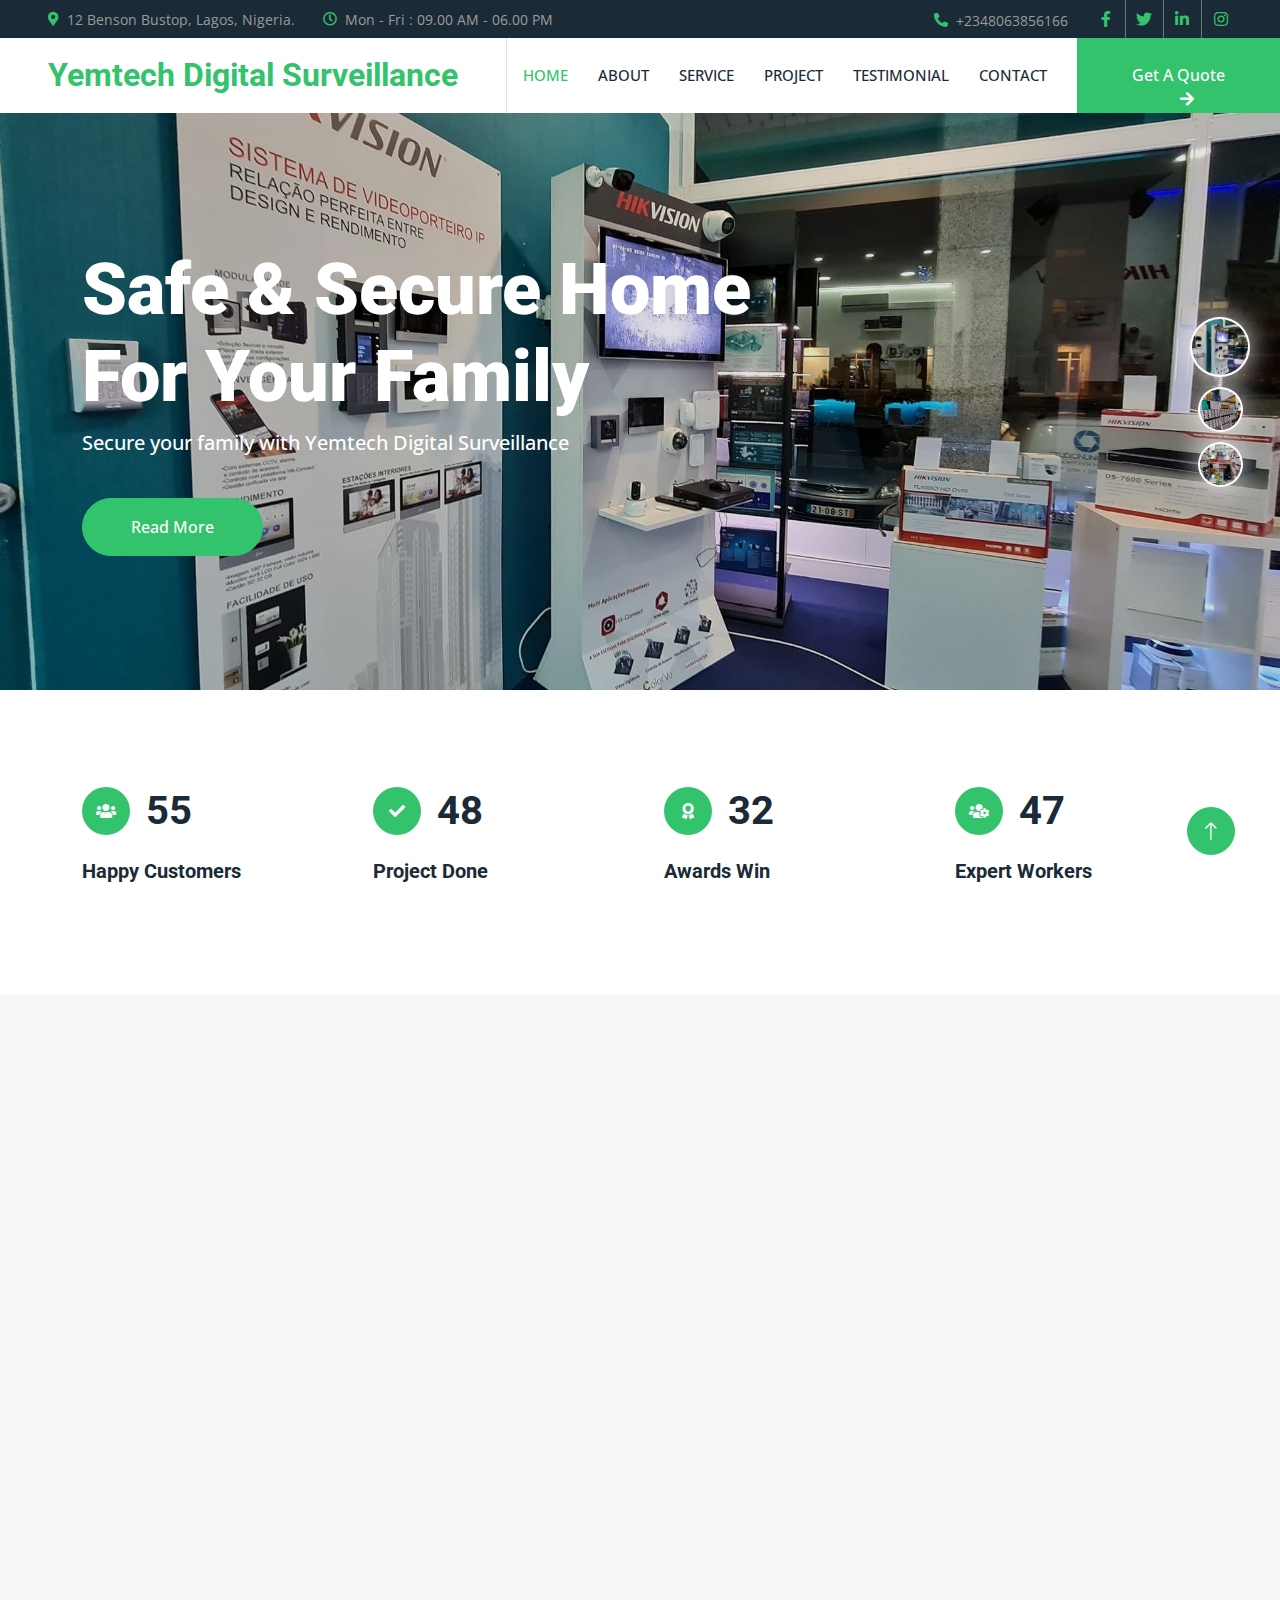
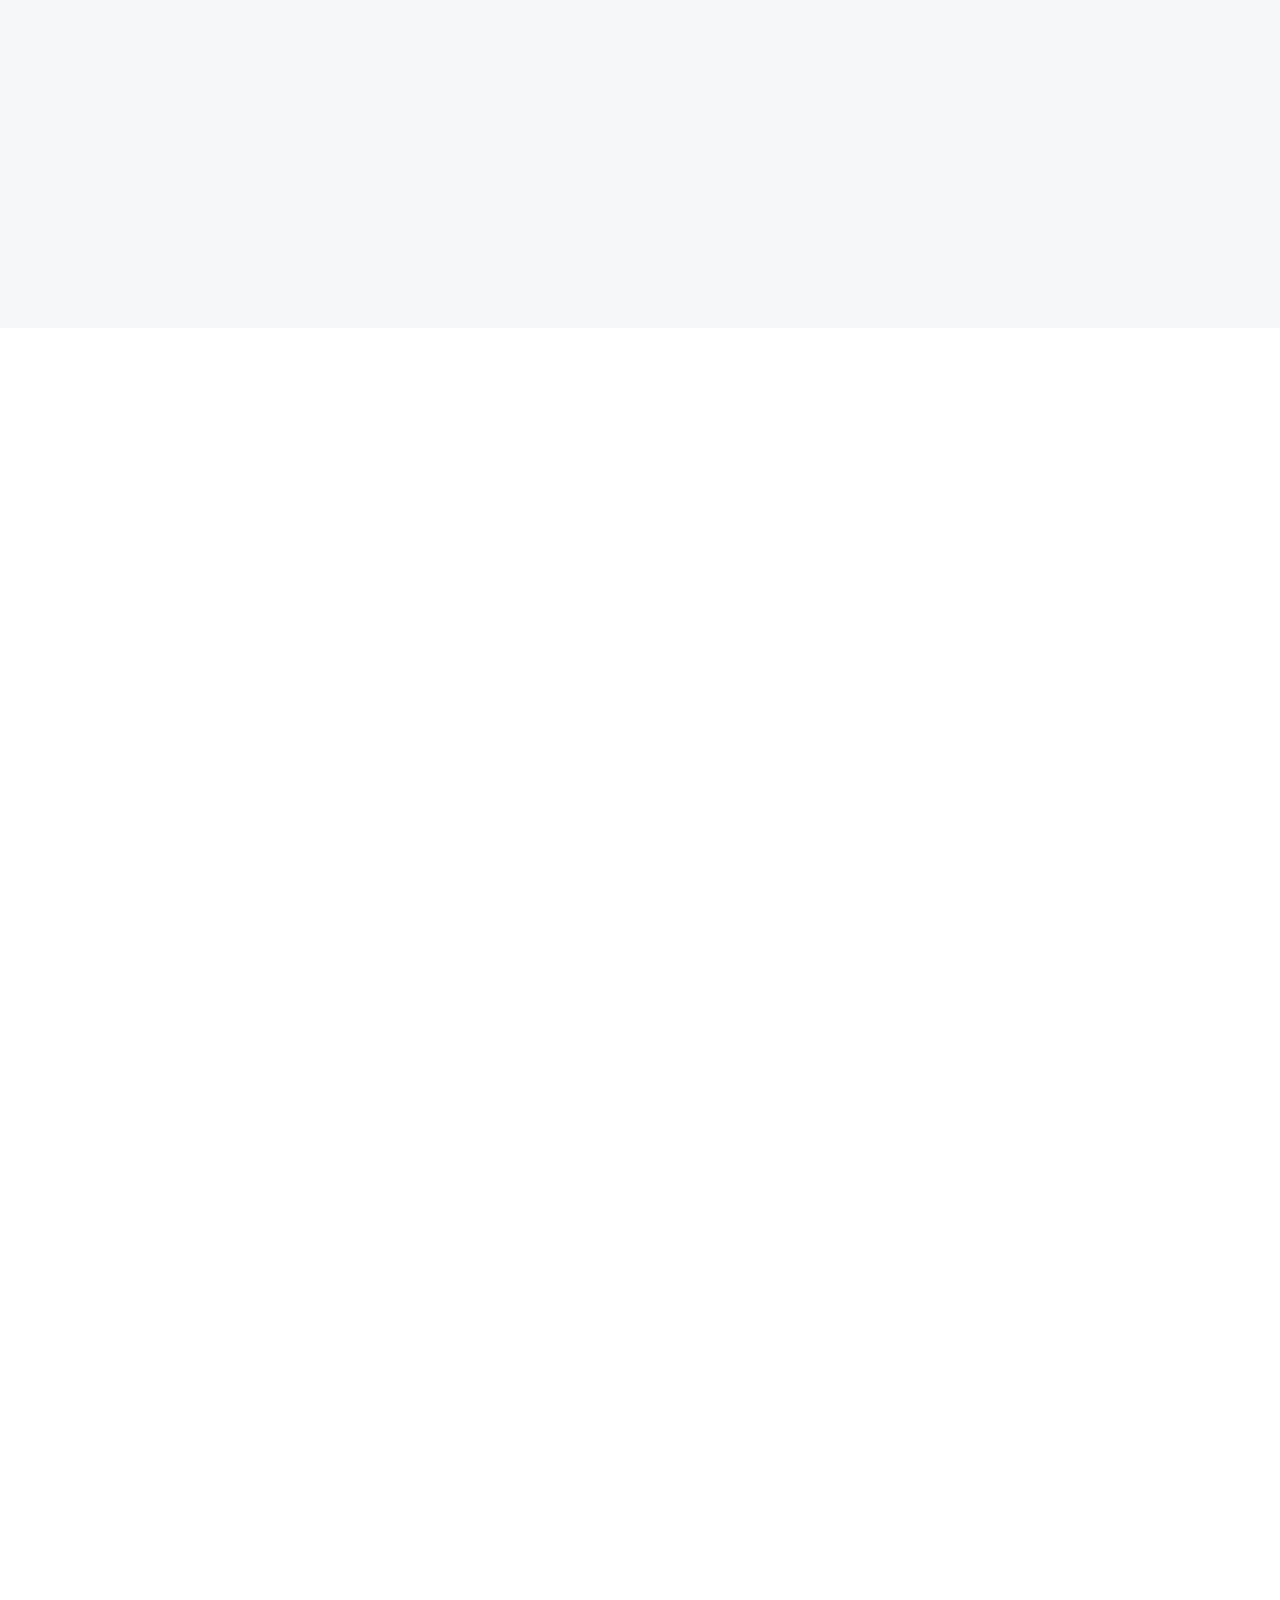
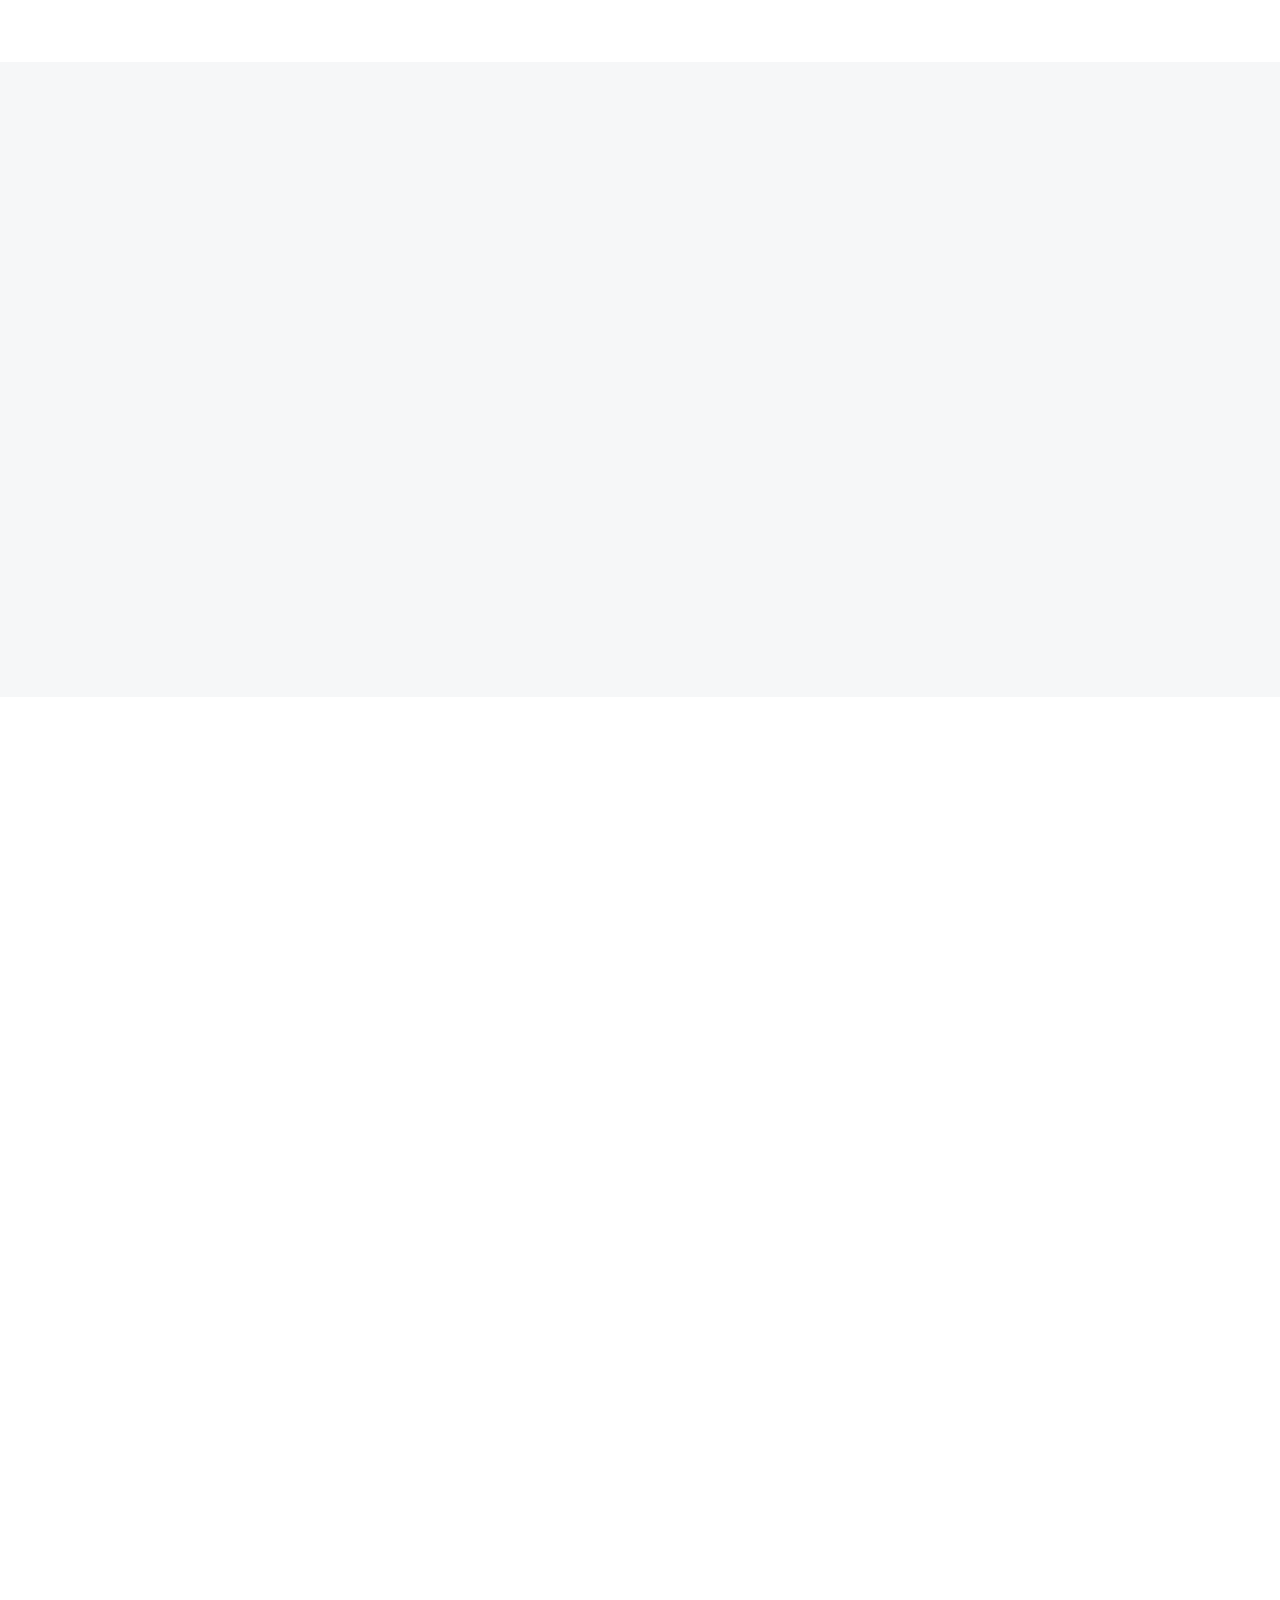
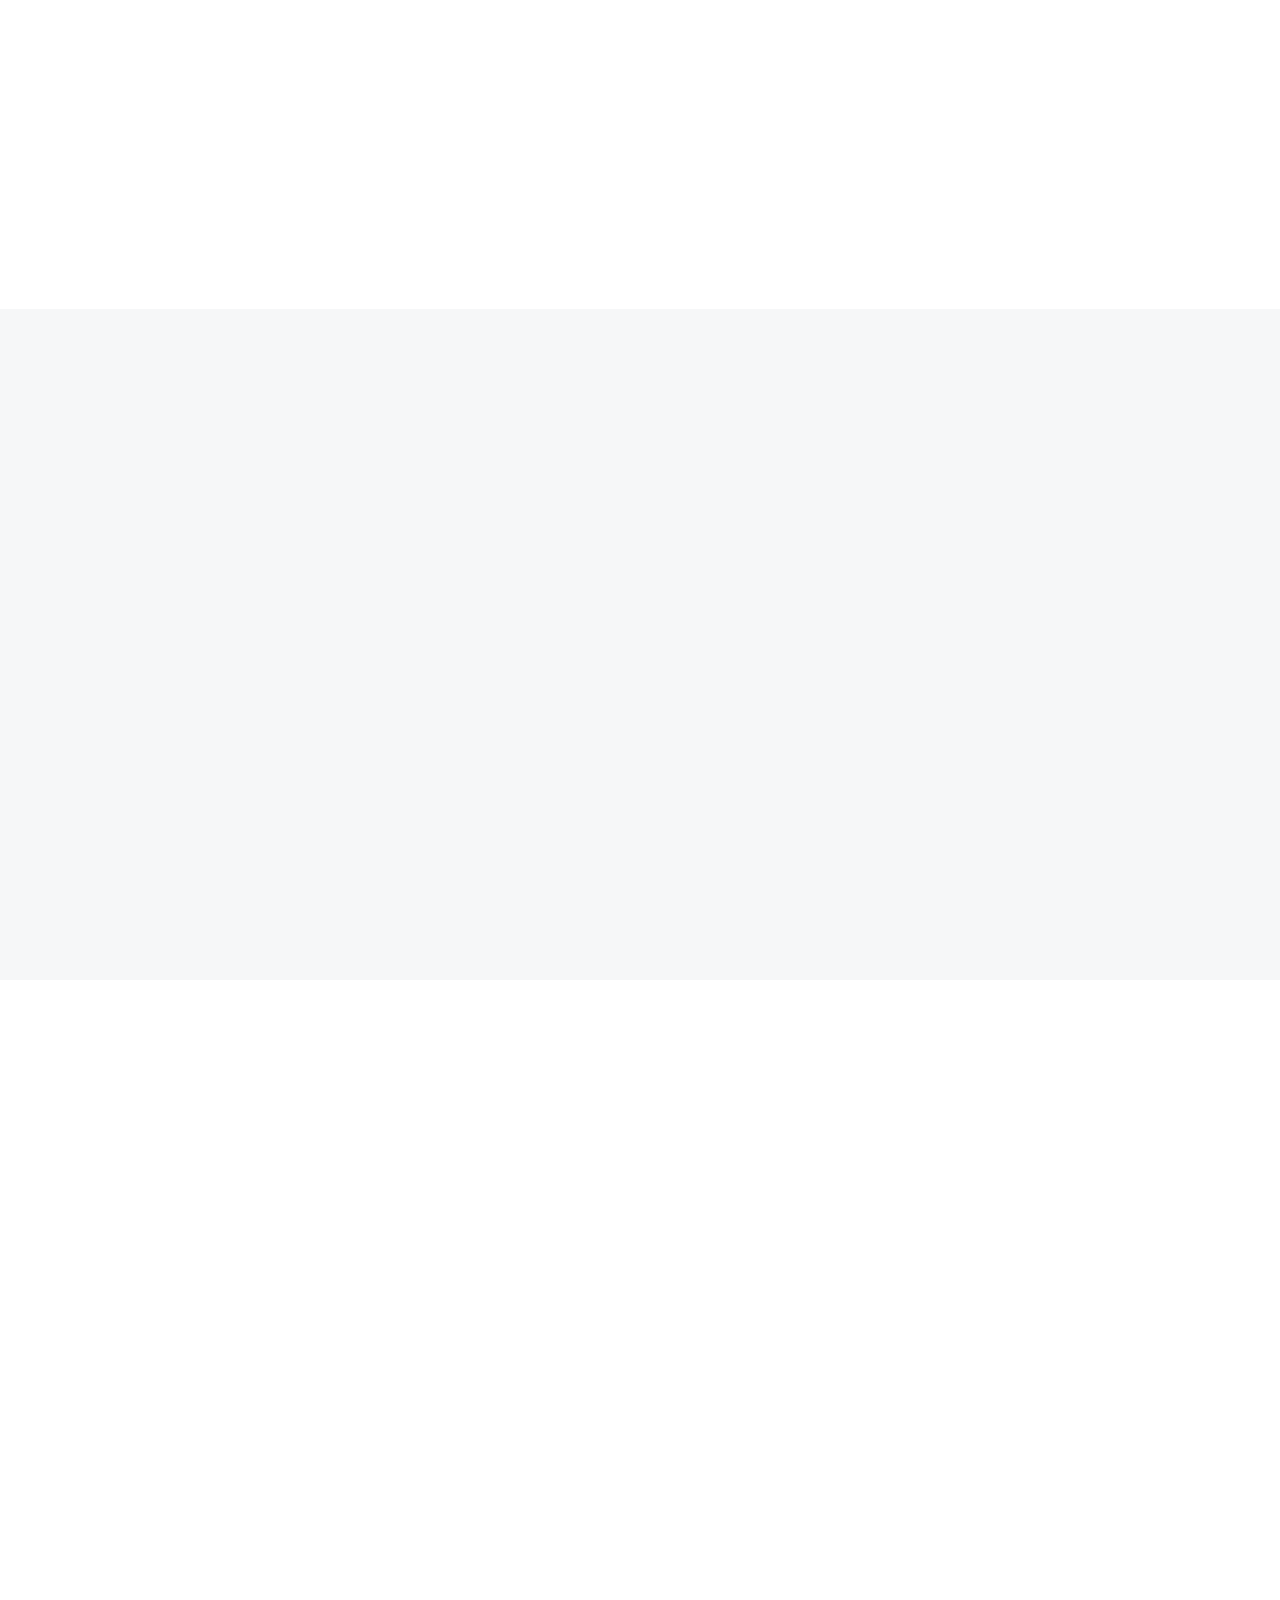
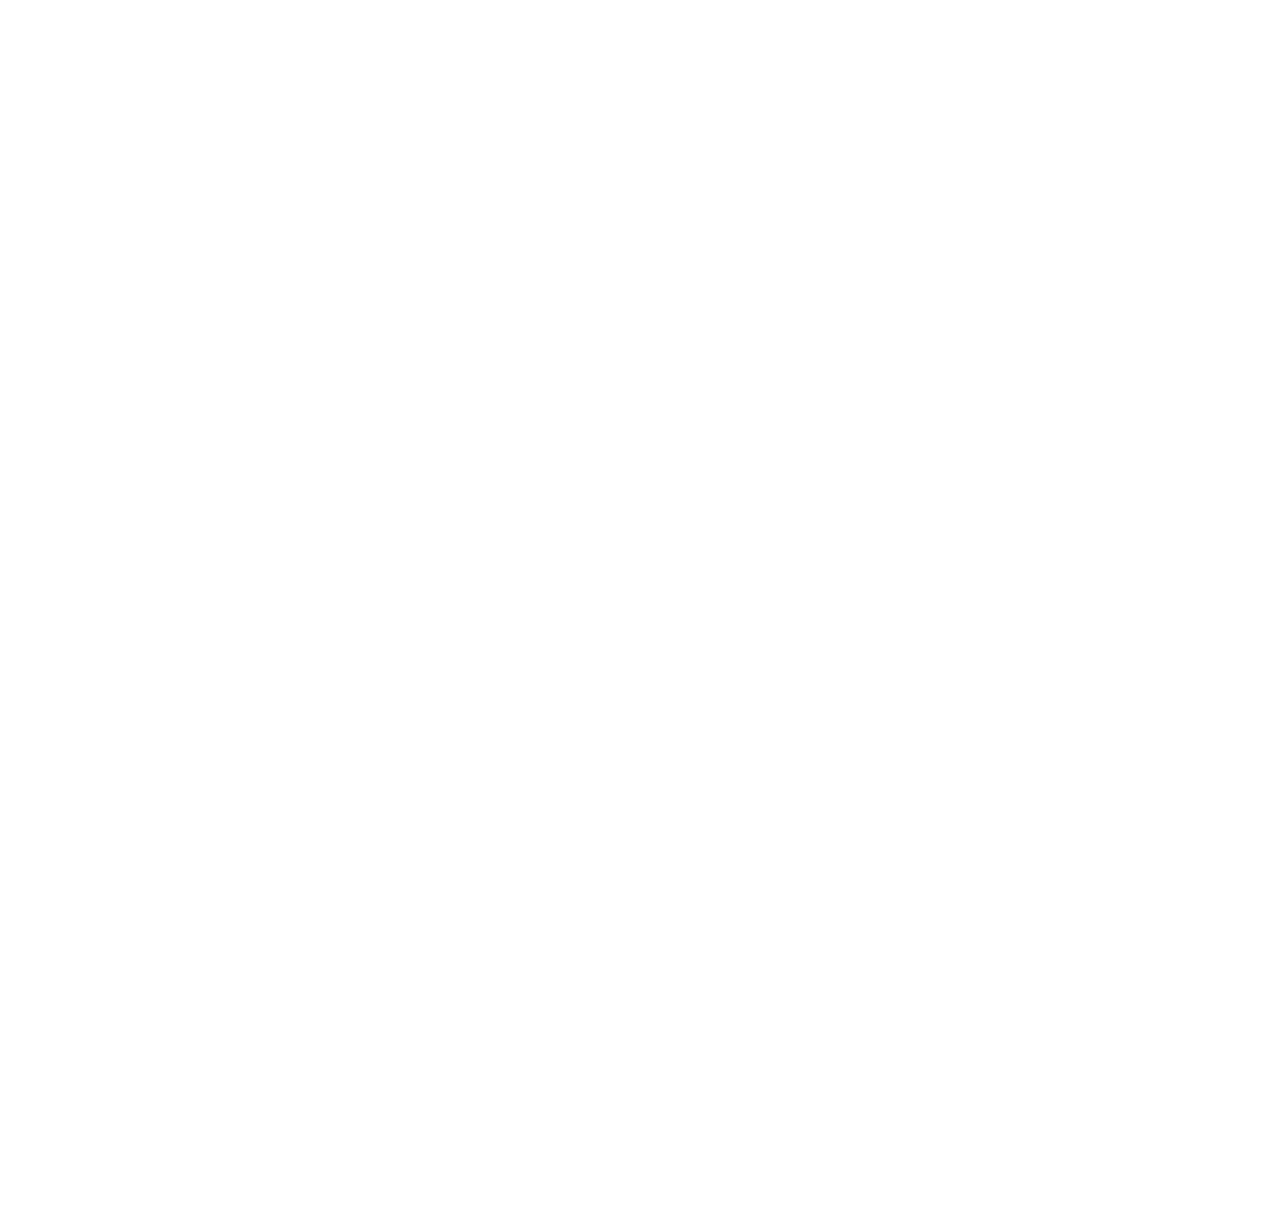
==== index.html @ 4490fce5 "Update index.html" ====
<!DOCTYPE html>
<html lang="en">

<head>
    <meta charset="utf-8">
    <title>Yemtech Digital Surveillance</title>
    <meta content="width=device-width, initial-scale=1.0" name="viewport">
    <meta content="" name="keywords">
    <meta content="" name="description">

    <!-- Favicon -->
    <link href="img/favicon.ico" rel="icon">

    <!-- Google Web Fonts -->
    <link rel="preconnect" href="https://fonts.googleapis.com">
    <link rel="preconnect" href="https://fonts.gstatic.com" crossorigin>
    <link
        href="https://fonts.googleapis.com/css2?family=Open+Sans:wght@400;500&family=Roboto:wght@500;700;900&display=swap"
        rel="stylesheet">

    <!-- Icon Font Stylesheet -->
    <link href="https://cdnjs.cloudflare.com/ajax/libs/font-awesome/5.10.0/css/all.min.css" rel="stylesheet">
    <link href="https://cdn.jsdelivr.net/npm/bootstrap-icons@1.4.1/font/bootstrap-icons.css" rel="stylesheet">

    <!-- Libraries Stylesheet -->
    <link href="lib/animate/animate.min.css" rel="stylesheet">
    <link href="lib/owlcarousel/assets/owl.carousel.min.css" rel="stylesheet">
    <link href="lib/lightbox/css/lightbox.min.css" rel="stylesheet">

    <!-- Customized Bootstrap Stylesheet -->
    <link href="css/bootstrap.min.css" rel="stylesheet">

    <!-- Template Stylesheet -->
    <link href="css/style.css" rel="stylesheet">
    <script async src="https://pagead2.googlesyndication.com/pagead/js/adsbygoogle.js?client=ca-pub-5685531482031921"
     crossorigin="anonymous"></script>
</head>

<body>
    <amp-auto-ads type="adsense"
        data-ad-client="ca-pub-5685531482031921">
</amp-auto-ads>
    <!-- Spinner Start -->
    <div id="spinner"
        class="show bg-white position-fixed translate-middle w-100 vh-100 top-50 start-50 d-flex align-items-center justify-content-center">
        <div class="spinner-border text-primary" style="width: 3rem; height: 3rem;" role="status">
            <span class="sr-only">Loading...</span>
        </div>
    </div>
    <!-- Spinner End -->


    <!-- Topbar Start -->
    <div class="container-fluid bg-dark p-0">
        <div class="row gx-0 d-none d-lg-flex">
            <div class="col-lg-7 px-5 text-start">
                <div class="h-100 d-inline-flex align-items-center me-4">
                    <small class="fa fa-map-marker-alt text-primary me-2"></small>
                    <small>12 Benson Bustop, Lagos, Nigeria.</small>
                </div>
                <div class="h-100 d-inline-flex align-items-center">
                    <small class="far fa-clock text-primary me-2"></small>
                    <small>Mon - Fri : 09.00 AM - 06.00 PM</small>
                </div>
            </div>
            <div class="col-lg-5 px-5 text-end">
                <div class="h-100 d-inline-flex align-items-center me-4">
                    <small class="fa fa-phone-alt text-primary me-2"></small>
                    <small>+2348063856166</small>
                </div>
                <div class="h-100 d-inline-flex align-items-center mx-n2">
                    <a class="btn btn-square btn-link rounded-0 border-0 border-end border-secondary"
                        href="https://web.facebook.com/profile.php?id=100064817838968"><i
                            class="fab fa-facebook-f"></i></a>
                    <a class="btn btn-square btn-link rounded-0 border-0 border-end border-secondary" href=""><i
                            class="fab fa-twitter"></i></a>
                    <a class="btn btn-square btn-link rounded-0 border-0 border-end border-secondary"
                        href="https://www.linkedin.com/in/johnson-olayemi-843b23244"><i
                            class="fab fa-linkedin-in"></i></a>
                    <a class="btn btn-square btn-link rounded-0" href=""><i class="fab fa-instagram"></i></a>
                </div>
            </div>
        </div>
    </div>
    <!-- Topbar End -->


    <!-- Navbar Start -->
    <nav class="navbar navbar-expand-lg bg-white navbar-light sticky-top p-0">
        <a href="index.html" class="navbar-brand d-flex align-items-center border-end px-4 px-lg-5">
            <h2 class="m-0 text-primary">Yemtech Digital Surveillance</h2>
        </a>
        <button type="button" class="navbar-toggler me-4" data-bs-toggle="collapse" data-bs-target="#navbarCollapse">
            <span class="navbar-toggler-icon"></span>
        </button>
        <div class="collapse navbar-collapse" id="navbarCollapse">
            <div class="navbar-nav ms-auto p-4 p-lg-0">
                <a href="index.html" class="nav-item nav-link active">Home</a>
                <a href="#about" class="nav-item nav-link">About</a>
                <a href="#service" class="nav-item nav-link">Service</a>
                <a href="#project" class="nav-item nav-link">Project</a>
                <a href="#testimonial" class="nav-item nav-link">Testimonial</a>

                <a href="contact.html" class="nav-item nav-link">Contact</a>
            </div>
            <a href="#quote" class="btn btn-primary rounded-0 py-4 px-lg-5 d-none d-lg-block">Get A Quote<i
                    class="fa fa-arrow-right ms-3"></i></a>
        </div>
    </nav>
    <!-- Navbar End -->


    <!-- Carousel Start -->
    <div class="container-fluid p-0 pb-5 wow fadeIn" data-wow-delay="0.1s">
        <div class="owl-carousel header-carousel position-relative">
            <div class="owl-carousel-item position-relative" data-dot="<img src='img/carousel C.JPG'>">
                <img class="img-fluid" src="img/carousel C.JPG" alt="">
                <div class="owl-carousel-inner">
                    <div class="container">
                        <div class="row justify-content-start">
                            <div class="col-10 col-lg-8">
                                <h1 class="display-2 text-white animated slideInDown">Safe & Secure Home For Your Family
                                </h1>
                                <p class="fs-5 fw-medium text-white mb-4 pb-3"> Secure your family with Yemtech Digital
                                    Surveillance</p>
                                <a href="" class="btn btn-primary rounded-pill py-3 px-5 animated slideInLeft">Read
                                    More</a>
                            </div>
                        </div>
                    </div>
                </div>
            </div>
            <div class="owl-carousel-item position-relative" data-dot="<img src='img/carousel-B.JPG'>">
                <img class="img-fluid" src="img/carousel-B.JPG" alt="">
                <div class="owl-carousel-inner">
                    <div class="container">
                        <div class="row justify-content-start">
                            <div class="col-10 col-lg-8">
                                <h1 class="display-2 text-white animated slideInDown">Your Security Is Our Identity</h1>
                                <p class="fs-5 fw-medium text-white mb-4 pb-3">We monitor 24/7 and keep a watch when
                                    nobody is looking</p>
                                <a href="" class="btn btn-primary rounded-pill py-3 px-5 animated slideInLeft">Read
                                    More</a>
                            </div>
                        </div>
                    </div>
                </div>
            </div>
            <div class="owl-carousel-item position-relative" data-dot="<img src='img/carousel-A.JPG'>">
                <img class="img-fluid" src="img/carousel-A.JPG" alt="">
                <div class="owl-carousel-inner">
                    <div class="container">
                        <div class="row justify-content-start">
                            <div class="col-10 col-lg-8">
                                <h1 class="display-2 text-white animated slideInDown">Get Your Business Secured 24/7
                                    Monitoring</h1>
                                <p class="fs-5 fw-medium text-white mb-4 pb-3">Watch your business anywhere you are in
                                    the world</p>
                                <a href="" class="btn btn-primary rounded-pill py-3 px-5 animated slideInLeft">Read
                                    More</a>
                            </div>
                        </div>
                    </div>
                </div>
            </div>
        </div>
    </div>
    <!-- Carousel End -->


    <!-- Feature Start -->
    <div class="container-xxl py-5">
        <div class="container">
            <div class="row g-5">
                <div class="col-md-6 col-lg-3 wow fadeIn" data-wow-delay="0.1s">
                    <div class="d-flex align-items-center mb-4">
                        <div class="btn-lg-square bg-primary rounded-circle me-3">
                            <i class="fa fa-users text-white"></i>
                        </div>
                        <h1 class="mb-0" data-toggle="counter-up">153</h1>
                    </div>
                    <h5 class="mb-3">Happy Customers</h5>
                    <span></span>
                </div>
                <div class="col-md-6 col-lg-3 wow fadeIn" data-wow-delay="0.3s">
                    <div class="d-flex align-items-center mb-4">
                        <div class="btn-lg-square bg-primary rounded-circle me-3">
                            <i class="fa fa-check text-white"></i>
                        </div>
                        <h1 class="mb-0" data-toggle="counter-up">134</h1>
                    </div>
                    <h5 class="mb-3">Project Done</h5>
                    <span></span>
                </div>
                <div class="col-md-6 col-lg-3 wow fadeIn" data-wow-delay="0.5s">
                    <div class="d-flex align-items-center mb-4">
                        <div class="btn-lg-square bg-primary rounded-circle me-3">
                            <i class="fa fa-award text-white"></i>
                        </div>
                        <h1 class="mb-0" data-toggle="counter-up">89</h1>
                    </div>
                    <h5 class="mb-3">Awards Win</h5>
                    <span></span>
                </div>
                <div class="col-md-6 col-lg-3 wow fadeIn" data-wow-delay="0.7s">
                    <div class="d-flex align-items-center mb-4">
                        <div class="btn-lg-square bg-primary rounded-circle me-3">
                            <i class="fa fa-users-cog text-white"></i>
                        </div>
                        <h1 class="mb-0" data-toggle="counter-up">131</h1>
                    </div>
                    <h5 class="mb-3">Expert Workers</h5>
                    <span></span>
                </div>
            </div>
        </div>
    </div>
    <!-- Feature Start -->


    <!-- About Start -->
    <div class="container-fluid bg-light overflow-hidden my-5 px-lg-0" id="about">
        <div class="container about px-lg-0">
            <div class="row g-0 mx-lg-0">
                <div class="col-lg-6 ps-lg-0 wow fadeIn" data-wow-delay="0.1s" style="min-height: 400px;">
                    <div class="position-relative h-100">
                        <img class="position-absolute img-fluid w-100 h-90" src="img/about us 1.JPG"
                            style="object-fit: cover;" alt="">
                    </div>
                </div>
                <div class="col-lg-6 about-text py-5 wow fadeIn" data-wow-delay="0.5s">
                    <div class="p-lg-5 pe-lg-0">
                        <h6 class="text-primary" id="about">About Us</h6>
                        <h1 class="mb-4">8+ Years Experience In Security System</h1>
                        <p>Yemtech Digital Surveillance is a Lagos based tech firm, we offer CCTV installation, repairs
                            and sales services to clients within and outside Lagos State, Nigeria. We handle CCTV
                            installation services for homes, businesses, churches, warehouses, offshore facilities,
                            support vessels and any other location that requires surveillance. Yemtech Digital
                            Surveillance is one of the leading Lagos City security companies when it comes to custom
                            design and installation of state-of-the-art Closed Circuit Television systems (CCTV
                            systems). Whether you are looking for an analog or IP surveillance system for your building,
                            schools, shops, factories, homes, our experienced team can provide expert design and
                            installation of CCTV systems in Lagos State, Nigeria. Yemtech Digital Surveillance offers a
                            wide variety of security camera systems and digital recorders to the greater Lagos City
                            area. We only use reputable, reliable security company brands such as Dahua, Hikvision,
                            Hilook and more.</p>
                        <p><i class="fa fa-check-circle text-primary me-3"></i>Security Device Installation</p>
                        <p><i class="fa fa-check-circle text-primary me-3"></i>Solar System Installation</p>
                        <p><i class="fa fa-check-circle text-primary me-3"></i>Network Installation </p>
                        <a href="" class="btn btn-primary rounded-pill py-3 px-5 mt-3">Explore More</a>
                    </div>
                </div>
            </div>
        </div>
    </div>
    <!-- About End -->


    <!-- Service Start -->
    <div class="container-xxl py-5" id="service">
        <div class="container">
            <div class="text-center mx-auto mb-5 wow fadeInUp" data-wow-delay="0.1s" style="max-width: 600px;">
                <h6 class="text-primary" id="service">Our Services</h6>
                <h1 class="mb-4">We Are Surveiller In The World Of Security</h1>
            </div>
            <div class="row g-4">
                <div class="col-md-6 col-lg-4 wow fadeInUp" data-wow-delay="0.1s">
                    <div class="service-item rounded overflow-hidden">
                        <img class="img-fluid" src="img/Gallery A.JPG" alt="">
                        <div class="position-relative p-4 pt-0">
                            <div class="service-icon">
                                <i class="fa fa-solar-panel fa-3x"></i>
                            </div>
                            <h4 class="mb-3">CCTV Camera</h4>
                            <p>Troubleshooting and installation of 7 new cctv camera @Mega Chicken Ajah</p>
                            <a class="small fw-medium" href="">Read More<i class="fa fa-arrow-right ms-2"></i></a>
                        </div>
                    </div>
                </div>
                <div class="col-md-6 col-lg-4 wow fadeInUp" data-wow-delay="0.3s">
                    <div class="service-item rounded overflow-hidden">
                        <img class="img-fluid" src="img/Gallery B - Copy.JPG" alt="">
                        <div class="position-relative p-4 pt-0">
                            <div class="service-icon">
                                <i class="fa fa-wind fa-3x"></i>
                            </div>
                            <h4 class="mb-3">Power Supply</h4>
                            <p>Installing new power supply at Ikoyi Lagos</p>
                            <a class="small fw-medium" href="">Read More<i class="fa fa-arrow-right ms-2"></i></a>
                        </div>
                    </div>
                </div>
                <div class="col-md-6 col-lg-4 wow fadeInUp" data-wow-delay="0.5s">
                    <div class="service-item rounded overflow-hidden">
                        <img class="img-fluid" src="img/Gallery C.JPG" alt="">
                        <div class="position-relative p-4 pt-0">
                            <div class="service-icon">
                                <i class="fa fa-lightbulb fa-3x"></i>
                            </div>
                            <h4 class="mb-3">Electric Fense</h4>
                            <p>Installation of electric fence near Oja Oba at Akure Ondo State.</p>
                            <a class="small fw-medium" href="">Read More<i class="fa fa-arrow-right ms-2"></i></a>
                        </div>
                    </div>
                </div>
                <div class="col-md-6 col-lg-4 wow fadeInUp" data-wow-delay="0.1s">
                    <div class="service-item rounded overflow-hidden">
                        <img class="img-fluid" src="img/gell 1.JPG" alt="">
                        <div class="position-relative p-4 pt-0">
                            <div class="service-icon">
                                <i class="fa fa-solar-panel fa-3x"></i>
                            </div>
                            <h4 class="mb-3">Fire Alerm</h4>
                            <p>Runnig condict for fire alerm installation at Foodie company in Benin City </p>
                            <a class="small fw-medium" href="">Read More<i class="fa fa-arrow-right ms-2"></i></a>
                        </div>
                    </div>
                </div>
                <div class="col-md-6 col-lg-4 wow fadeInUp" data-wow-delay="0.3s">
                    <div class="service-item rounded overflow-hidden">
                        <img class="img-fluid" src="img/gell 2.JPG" alt="">
                        <div class="position-relative p-4 pt-0">
                            <div class="service-icon">
                                <i class="fa fa-wind fa-3x"></i>
                            </div>
                            <h4 class="mb-3">CCTV Camera</h4>
                            <p>Durring installation of 16 cctv cameras @Oju Ore Ota, Ogun State. </p>
                            <a class="small fw-medium" href="">Read More<i class="fa fa-arrow-right ms-2"></i></a>
                        </div>
                    </div>
                </div>
                <div class="col-md-6 col-lg-4 wow fadeInUp" data-wow-delay="0.5s">
                    <div class="service-item rounded overflow-hidden">
                        <img class="img-fluid" src="img/gall.JPG" alt="">
                        <div class="position-relative p-4 pt-0">
                            <div class="service-icon">
                                <i class="fa fa-lightbulb fa-3x"></i>
                            </div>
                            <h4 class="mb-3">Access Control</h4>
                            <p>Installation of access control @Obalende Ikoyi Lagos</p>
                            <a class="small fw-medium" href="">Read More<i class="fa fa-arrow-right ms-2"></i></a>
                        </div>
                    </div>
                </div>
            </div>
        </div>
    </div>
    <!-- Service End -->


    <!-- Feature Start -->
    <div class="container-fluid bg-light overflow-hidden my-5 px-lg-0" id="feature">
        <div class="container feature px-lg-0">
            <div class="row g-0 mx-lg-0">
                <div class="col-lg-6 feature-text py-5 wow fadeIn" data-wow-delay="0.1s">
                    <div class="p-lg-5 ps-lg-0">
                        <h6 class="text-primary">Why Choose Us!</h6>
                        <h1 class="mb-4">Complete Commercial & Residential Solar Systems</h1>
                        <p class="mb-4 pb-2">The perfect solution for homes, small businesses and commercial usage. Our
                            technology guarantees top level performance for various types of application. <br>
                            Intelligent design with lots of cool feactures that give you full control. Yemtech product
                            are reliable, cost-effective and suitable for Residential and Industrial PV systems </p>
                        <div class="row g-4">
                            <div class="col-6">
                                <div class="d-flex align-items-center">
                                    <div class="btn-lg-square bg-primary rounded-circle">
                                        <i class="fa fa-check text-white"></i>
                                    </div>
                                    <div class="ms-4">
                                        <p class="mb-0">Quality</p>
                                        <h5 class="mb-0">Services</h5>
                                    </div>
                                </div>
                            </div>
                            <div class="col-6">
                                <div class="d-flex align-items-center">
                                    <div class="btn-lg-square bg-primary rounded-circle">
                                        <i class="fa fa-user-check text-white"></i>
                                    </div>
                                    <div class="ms-4">
                                        <p class="mb-0">Expert</p>
                                        <h5 class="mb-0">Workers</h5>
                                    </div>
                                </div>
                            </div>
                            <div class="col-6">
                                <div class="d-flex align-items-center">
                                    <div class="btn-lg-square bg-primary rounded-circle">
                                        <i class="fa fa-drafting-compass text-white"></i>
                                    </div>
                                    <div class="ms-4">
                                        <p class="mb-0">Free</p>
                                        <h5 class="mb-0">Consultation</h5>
                                    </div>
                                </div>
                            </div>
                            <div class="col-6">
                                <div class="d-flex align-items-center">
                                    <div class="btn-lg-square bg-primary rounded-circle">
                                        <i class="fa fa-headphones text-white"></i>
                                    </div>
                                    <div class="ms-4">
                                        <p class="mb-0">Customer</p>
                                        <h5 class="mb-0">Support</h5>
                                    </div>
                                </div>
                            </div>
                        </div>
                    </div>
                </div>
                <div class="col-lg-6 pe-lg-0 wow fadeIn" data-wow-delay="0.5s" style="min-height: 400px;">
                    <div class="position-relative h-100">
                        <img class="position-absolute img-fluid w-100 h-100" src="img/Gallery D.JPG"
                            style="object-fit: cover;" alt="">
                    </div>
                </div>
            </div>
        </div>
    </div>
    <!-- Feature End -->


    <!-- Projects Start -->
    <div class="container-xxl py-5" id="project">
        <div class="container">
            <div class="text-center mx-auto mb-5 wow fadeInUp" data-wow-delay="0.1s" style="max-width: 600px;">
                <h6 class="text-primary" id="project">Our Projects</h6>
                <h1 class="mb-4">Visit Our Latest Solar And Security System Projects</h1>
            </div>
            <div class="row mt-n2 wow fadeInUp" data-wow-delay="0.3s">
                <div class="col-12 text-center">
                    <ul class="list-inline mb-5" id="portfolio-flters">
                        <li class="mx-2 active" data-filter="*">All</li>
                        <li class="mx-2" data-filter=".first">Access Control</li>
                        <li class="mx-2" data-filter=".second">CCTV Camera</li>
                        <li class="mx-2" data-filter=".third">Electric Fense</li>
                    </ul>
                </div>
            </div>
            <div class="row g-4 portfolio-container wow fadeInUp" data-wow-delay="0.5s">
                <div class="col-lg-4 col-md-6 portfolio-item first">
                    <div class="portfolio-img rounded overflow-hidden">
                        <img class="img-fluid" src="img/gall.JPG" alt="">
                        <div class="portfolio-btn">
                            <a class="btn btn-lg-square btn-outline-light rounded-circle mx-1" href="img/gall.JPG"
                                data-lightbox="portfolio"><i class="fa fa-eye"></i></a>
                            <a class="btn btn-lg-square btn-outline-light rounded-circle mx-1" href=""><i
                                    class="fa fa-link"></i></a>
                        </div>
                    </div>
                    <div class="pt-3">
                        <p class="text-primary mb-0">Access Control</p>
                        <hr class="text-primary w-25 my-2">
                        <h5 class="lh-base">Installation of access control @Obalende Ikoyi Lagos</h5>
                    </div>
                </div>
                <div class="col-lg-4 col-md-6 portfolio-item second">
                    <div class="portfolio-img rounded overflow-hidden">
                        <img class="img-fluid" src="img/gell 2.JPG" alt="">
                        <div class="portfolio-btn">
                            <a class="btn btn-lg-square btn-outline-light rounded-circle mx-1" href="img/gell 2.JPG"
                                data-lightbox="portfolio"><i class="fa fa-eye"></i></a>
                            <a class="btn btn-lg-square btn-outline-light rounded-circle mx-1" href=""><i
                                    class="fa fa-link"></i></a>
                        </div>
                    </div>
                    <div class="pt-3">
                        <p class="text-primary mb-0">CCTV Camera</p>
                        <hr class="text-primary w-25 my-2">
                        <h5 class="lh-base">Durring installation of 16 cctv cameras @Oju Ore Ota, Ogun State.</h5>
                    </div>
                </div>
                <div class="col-lg-4 col-md-6 portfolio-item third">
                    <div class="portfolio-img rounded overflow-hidden">
                        <img class="img-fluid" src="img/Gallery C.JPG" alt="">
                        <div class="portfolio-btn">
                            <a class="btn btn-lg-square btn-outline-light rounded-circle mx-1" href="img/Gallery C.JPG"
                                data-lightbox="portfolio"><i class="fa fa-eye"></i></a>
                            <a class="btn btn-lg-square btn-outline-light rounded-circle mx-1" href=""><i
                                    class="fa fa-link"></i></a>
                        </div>
                    </div>
                    <div class="pt-3">
                        <p class="text-primary mb-0">Electric Fense</p>
                        <hr class="text-primary w-25 my-2">
                        <h5 class="lh-base">Installation of electric fence near Oja Oba at Akure Ondo State.</h5>
                    </div>
                </div>
                <div class="col-lg-4 col-md-6 portfolio-item first">
                    <div class="portfolio-img rounded overflow-hidden">
                        <img class="img-fluid" src="img/Gallery A.JPG" alt="">
                        <div class="portfolio-btn">
                            <a class="btn btn-lg-square btn-outline-light rounded-circle mx-1" href="img/Gallery A.JPG"
                                data-lightbox="portfolio"><i class="fa fa-eye"></i></a>
                            <a class="btn btn-lg-square btn-outline-light rounded-circle mx-1" href=""><i
                                    class="fa fa-link"></i></a>
                        </div>
                    </div>
                    <div class="pt-3">
                        <p class="text-primary mb-0">CCTV Camera </p>
                        <hr class="text-primary w-25 my-2">
                        <h5 class="lh-base">Troubleshooting and installation of 7 new cctv camera @Mega Chicken Ajah.
                        </h5>
                    </div>
                </div>
                <div class="col-lg-4 col-md-6 portfolio-item second">
                    <div class="portfolio-img rounded overflow-hidden">
                        <img class="img-fluid" src="img/Gallery B - Copy.JPG" alt="">
                        <div class="portfolio-btn">
                            <a class="btn btn-lg-square btn-outline-light rounded-circle mx-1"
                                href="img/Gallery B - Copy.JPG" data-lightbox="portfolio"><i class="fa fa-eye"></i></a>
                            <a class="btn btn-lg-square btn-outline-light rounded-circle mx-1" href=""><i
                                    class="fa fa-link"></i></a>
                        </div>
                    </div>
                    <div class="pt-3">
                        <p class="text-primary mb-0">Power Supply</p>
                        <hr class="text-primary w-25 my-2">
                        <h5 class="lh-base">Installing new power supply at Ikoyi Lagos</h5>
                    </div>
                </div>
                <div class="col-lg-4 col-md-6 portfolio-item third">
                    <div class="portfolio-img rounded overflow-hidden">
                        <img class="img-fluid" src="img/Gallery F.JPG" alt="">
                        <div class="portfolio-btn">
                            <a class="btn btn-lg-square btn-outline-light rounded-circle mx-1" href="img/Gallery F.JPG"
                                data-lightbox="portfolio"><i class="fa fa-eye"></i></a>
                            <a class="btn btn-lg-square btn-outline-light rounded-circle mx-1" href=""><i
                                    class="fa fa-link"></i></a>
                        </div>
                    </div>
                    <div class="pt-3">
                        <p class="text-primary mb-0">CCTV Camera</p>
                        <hr class="text-primary w-25 my-2">
                        <h5 class="lh-base">New installation of 16 cctv cameras @Cele mile 2 Lagos.</h5>
                    </div>
                </div>
            </div>
        </div>
    </div>
    <!-- Projects End -->


    <!-- Quote Start -->
    <div class="container-fluid bg-light overflow-hidden my-5 px-lg-0" id="quote">
        <div class="container quote px-lg-0">
            <div class="row g-0 mx-lg-0">
                <div class="col-lg-6 ps-lg-0 wow fadeIn" data-wow-delay="0.1s" style="min-height: 400px;">
                    <div class="position-relative h-100">
                        <img class="position-absolute img-fluid w-100 h-100" src="img/quote.jpg"
                            style="object-fit: cover;" alt="">
                    </div>
                </div>
                <div class="col-lg-6 quote-text py-5 wow fadeIn" data-wow-delay="0.5s">
                    <div class="p-lg-5 pe-lg-0">
                        <h6 class="text-primary">Free Quote</h6>
                        <h1 class="mb-4">Get A Free Quote</h1>
                        <p class="mb-4 pb-2">Illuminate Your Ideas and Questions! Yemtech Experts Are Eager to Connect
                            with You. Get in Touch Now and Let's Secure and Power Up Your Property Together</p>
                        <form>
                            <div class="row g-3">
                                <div class="col-12 col-sm-6">
                                    <input type="text" class="form-control border-0" placeholder="Your Name"
                                        style="height: 55px;">
                                </div>
                                <div class="col-12 col-sm-6">
                                    <input type="email" class="form-control border-0" placeholder="Your Email"
                                        style="height: 55px;">
                                </div>
                                <div class="col-12 col-sm-6">
                                    <input type="text" class="form-control border-0" placeholder="Your Mobile"
                                        style="height: 55px;">
                                </div>
                                <div class="col-12 col-sm-6">
                                    <select class="form-select border-0" style="height: 55px;">
                                        <option selected>Select A Service</option>
                                        <option value="1">CCTV Camera</option>
                                        <option value="2">Access Control</option>
                                        <option value="3">Fire Alarm</option>
                                        <option value="4">Solar System</option>
                                        <option value="5">Electric Fence</option>
                                    </select>
                                </div>
                                <div class="col-12">
                                    <textarea class="form-control border-0" placeholder="Special Note"></textarea>
                                </div>
                                <div class="col-12">
                                    <button class="btn btn-primary rounded-pill py-3 px-5" type="submit">Submit</button>
                                </div>
                            </div>
                        </form>
                    </div>
                </div>
            </div>
        </div>
    </div>
    <!-- Quote End -->


    <!-- Team Start -->
    <div class="container-xxl py-5" id="team">
        <div class="container">
            <div class="text-center mx-auto mb-5 wow fadeInUp" data-wow-delay="0.1s" style="max-width: 600px;">
                <h6 class="text-primary">Team Member</h6>
                <h1 class="mb-4">Experienced Team Members</h1>
            </div>
            <div class="row g-4">
                <div class="col-lg-4 col-md-6 wow fadeInUp" data-wow-delay="0.1s">
                    <div class="team-item rounded overflow-hidden">
                        <div class="d-flex">
                            <img class="img-fluid w-75" src="img/team 11.JPG" alt="">
                            <div class="team-social w-25">
                                <a class="btn btn-lg-square btn-outline-primary rounded-circle mt-3" href=""><i
                                        class="fab fa-facebook-f"></i></a>
                                <a class="btn btn-lg-square btn-outline-primary rounded-circle mt-3" href=""><i
                                        class="fab fa-twitter"></i></a>
                                <a class="btn btn-lg-square btn-outline-primary rounded-circle mt-3" href=""><i
                                        class="fab fa-instagram"></i></a>
                            </div>
                        </div>
                        <div class="p-4">
                            <h5>Ajonrin Samuel</h5>
                            <span>CEO at FEBBOG TECHNOLOGY</span>
                        </div>
                    </div>
                </div>
                <div class="col-lg-4 col-md-6 wow fadeInUp" data-wow-delay="0.3s">
                    <div class="team-item rounded overflow-hidden">
                        <div class="d-flex">
                            <img class="img-fluid w-75" src="img/team 2.JPG" alt="">
                            <div class="team-social w-25">
                                <a class="btn btn-lg-square btn-outline-primary rounded-circle mt-3" href=""><i
                                        class="fab fa-facebook-f"></i></a>
                                <a class="btn btn-lg-square btn-outline-primary rounded-circle mt-3" href=""><i
                                        class="fab fa-twitter"></i></a>
                                <a class="btn btn-lg-square btn-outline-primary rounded-circle mt-3" href=""><i
                                        class="fab fa-instagram"></i></a>
                            </div>
                        </div>
                        <div class="p-4">
                            <h5>Adedokun Sunday</h5>
                            <span>Electrical Engineer</span>
                        </div>
                    </div>
                </div>
                <div class="col-lg-4 col-md-6 wow fadeInUp" data-wow-delay="0.5s">
                    <div class="team-item rounded overflow-hidden">
                        <div class="d-flex">
                            <img class="img-fluid w-75" src="img/team 3.jpg" alt="">
                            <div class="team-social w-25">
                                <a class="btn btn-lg-square btn-outline-primary rounded-circle mt-3" href=""><i
                                        class="fab fa-facebook-f"></i></a>
                                <a class="btn btn-lg-square btn-outline-primary rounded-circle mt-3" href=""><i
                                        class="fab fa-twitter"></i></a>
                                <a class="btn btn-lg-square btn-outline-primary rounded-circle mt-3" href=""><i
                                        class="fab fa-instagram"></i></a>
                            </div>
                        </div>
                        <div class="p-4">
                            <h5>Johnson Olayemi</h5>
                            <span>Team Leader</span>
                        </div>
                    </div>
                </div>
            </div>
        </div>
    </div>
    <!-- Team End -->


    <!-- Testimonial Start -->
    <div class="container-xxl py-5" id="testimonial">
        <div class="container">
            <div class="text-center mx-auto mb-5 wow fadeInUp" data-wow-delay="0.1s" style="max-width: 600px;">
                <h6 class="text-primary">Testimonial</h6>
                <h1 class="mb-4">What Our Clients Say!</h1>
            </div>
            <div class="owl-carousel testimonial-carousel wow fadeInUp" data-wow-delay="0.1s">
                <div class="testimonial-item text-center">
                    <div class="testimonial-img position-relative">
                        <img class="img-fluid rounded-circle mx-auto mb-5" src="img/bakare.jpg">
                        <div class="btn-square bg-primary rounded-circle">
                            <i class="fa fa-quote-left text-white"></i>
                        </div>
                    </div>
                    <div class="testimonial-text text-center rounded p-4">
                        <p>This company is one of the best when it comes to CCTV Camera, Solar Power and Security
                            systems installation. They are the surest plug in Nigeria. their services is global and top
                            notch</p>
                        <h5 class="mb-1">Mrs.Bakare</h5>
                        <span class="fst-italic">COE at Besthomediet</span>
                    </div>
                </div>
                <div class="testimonial-item text-center">
                    <div class="testimonial-img position-relative">
                        <img class="img-fluid rounded-circle mx-auto mb-5" src="img/itamaga1.jpg">
                        <div class="btn-square bg-primary rounded-circle">
                            <i class="fa fa-quote-left text-white"></i>
                        </div>
                    </div>
                    <div class="testimonial-text text-center rounded p-4">
                        <p>We have had our cameras for a number of years now. We are happy wuth the service, the ease of
                            operating the cameras and the backup service. If there are any issues, we simply call up for
                            advice. These cameras have given us additional home security. We are very happy</p>
                        <h5 class="mb-1">Chief Hope Uwagboe</h5>
                        <span class="fst-italic">Manager</span>
                    </div>
                </div>
                <div class="testimonial-item text-center">
                    <div class="testimonial-img position-relative">
                        <img class="img-fluid rounded-circle mx-auto mb-5" src="img/binta.jpg">
                        <div class="btn-square bg-primary rounded-circle">
                            <i class="fa fa-quote-left text-white"></i>
                        </div>
                    </div>
                    <div class="testimonial-text text-center rounded p-4">
                        <p>Wonderful and very prompt in rendering services. Installation of Access Control by Yemtech
                            was successful and superb and i will definitely consult them next time</p>
                        <h5 class="mb-1">Omole Binta</h5>
                        <span class="fst-italic">Banker</span>
                    </div>
                </div>

                <div class="testimonial-item text-center">
                    <div class="testimonial-img position-relative">
                        <img class="img-fluid rounded-circle mx-auto mb-5" src="img/sunday.jpg">
                        <div class="btn-square bg-primary rounded-circle">
                            <i class="fa fa-quote-left text-white"></i>
                        </div>
                    </div>
                    <div class="testimonial-text text-center rounded p-4">
                        <p>My solar panels where installed successfully. I like the quality of there job. They deliver
                            work as expected</p>
                        <h5 class="mb-1">Oladiran Sunday</h5>
                        <span class="fst-italic">Network Engineer</span>
                    </div>
                </div>

                <div class="testimonial-item text-center">
                    <div class="testimonial-img position-relative">
                        <img class="img-fluid rounded-circle mx-auto mb-5" src="img/theo.jpg">
                        <div class="btn-square bg-primary rounded-circle">
                            <i class="fa fa-quote-left text-white"></i>
                        </div>
                    </div>
                    <div class="testimonial-text text-center rounded p-4">
                        <p>Yemtech CEO is a great talented technician ,really amazing seeing his work done on my
                            apartment and my colleagues home's …I will surly continue to engage you for further
                            assistance</p>
                        <h5 class="mb-1">Theophilus Ikuewan</h5>
                        <span class="fst-italic">Banker</span>
                    </div>
                </div>
            </div>
        </div>
    </div>
    <!-- Testimonial End -->


    <!-- Footer Start -->
    <div class="container-fluid bg-dark text-body footer mt-5 pt-5 wow fadeIn" data-wow-delay="0.1s">
        <div class="container py-5">
            <div class="row g-5">
                <div class="col-lg-3 col-md-6">
                    <h5 class="text-white mb-4">Address</h5>
                    <p class="mb-2"><i class="fa fa-map-marker-alt me-3"></i>Benson Bustop, Lagos, Nigeria.</p>
                    <p class="mb-2"><i class="fa fa-phone-alt me-3"></i>+234 8063 856166</p>
                    <p class="mb-2"><i class="fa fa-envelope me-3"></i>yemtech01@gmail.com</p>
                    <div class="d-flex pt-2">
                        <a class="btn btn-square btn-outline-light btn-social" href=""><i
                                class="fab fa-twitter"></i></a>
                        <a class="btn btn-square btn-outline-light btn-social"
                            href="https://web.facebook.com/profile.php?id=100064817838968"><i
                                class="fab fa-facebook-f"></i></a>
                        <a class="btn btn-square btn-outline-light btn-social" href="UCRttn412S5ImyHWf_XhsvsA"><i
                                class="fab fa-youtube"></i></a>
                        <a class="btn btn-square btn-outline-light btn-social"
                            href="https://www.linkedin.com/in/johnson-olayemi-843b23244"><i
                                class="fab fa-linkedin-in"></i></a>
                    </div>
                </div>
                <div class="col-lg-3 col-md-6">
                    <h5 class="text-white mb-4">Quick Links</h5>
                    <a class="btn btn-link" href="">About Us</a>
                    <a class="btn btn-link" href="contact.html">Contact Us</a>
                    <a class="btn btn-link" href="#contact">Our Services</a>
                    <a class="btn btn-link" href="term&con.html">Terms & Condition</a>
                    <a class="btn btn-link" href="contact.html">Support</a>
                </div>
                <div class="col-lg-3 col-md-6">
                    <h5 class="text-white mb-4">Project Gallery</h5>
                    <div class="row g-2">
                        <div class="col-4">
                            <img class="img-fluid rounded" src="img/gall.JPG" alt="">
                        </div>
                        <div class="col-4">
                            <img class="img-fluid rounded" src="img/gell 1.JPG" alt="">
                        </div>
                        <div class="col-4">
                            <img class="img-fluid rounded" src="img/gell 2.JPG" alt="">
                        </div>
                        <div class="col-4">
                            <img class="img-fluid rounded" src="img/Gallery B - Copy.JPG" alt="">
                        </div>
                        <div class="col-4">
                            <img class="img-fluid rounded" src="img/Gallery C.JPG" alt="">
                        </div>
                        <div class="col-4">
                            <img class="img-fluid rounded" src="img/Gallery A.JPG" alt="">
                        </div>
                    </div>
                </div>
                <div class="col-lg-3 col-md-6">
                    <h5 class="text-white mb-4">Newsletter</h5>
                    <p>Uploading our brand sooner</p>
                    <div class="position-relative mx-auto" style="max-width: 400px;">
                        <input class="form-control border-0 w-100 py-3 ps-4 pe-5" type="text" placeholder="Your email">
                        <button type="button"
                            class="btn btn-primary py-2 position-absolute top-0 end-0 mt-2 me-2">SignUp</button>
                    </div>
                </div>
            </div>
        </div>
        <div class="container">
            <div class="copyright">
                <div class="row">
                    <div class="col-md-6 text-center text-md-start mb-3 mb-md-0">
                        &copy; <a href="#">Copyright 2023 Yemtech. RC 2613755</a>, All Right Reserved.
                    </div>
                    <div class="col-md-6 text-center text-md-end">
                        <!--/*** This template is free as long as you keep the footer author’s credit link/attribution link/backlink. If you'd like to use the template without the footer author’s credit link/attribution link/backlink, you can purchase the Credit Removal License from "https://htmlcodex.com/credit-removal". Thank you for your support. ***/-->
                        Designed By <a href="https://jonzdee.github.io/myprofile/">Johnson Olayemi</a>
                        <br>Distributed By: <a href="https://jonzdee.github.io/myprofile/" target="_blank">Johnson</a>
                    </div>
                </div>
            </div>
        </div>
    </div>
    <!-- Footer End -->


    <!-- Back to Top -->
    <a href="#" class="btn btn-lg btn-primary btn-lg-square rounded-circle back-to-top"><i
            class="bi bi-arrow-up"></i></a>


    <!-- JavaScript Libraries -->
    <script src="https://code.jquery.com/jquery-3.4.1.min.js"></script>
    <script src="https://cdn.jsdelivr.net/npm/bootstrap@5.0.0/dist/js/bootstrap.bundle.min.js"></script>
    <script src="lib/wow/wow.min.js"></script>
    <script src="lib/easing/easing.min.js"></script>
    <script src="lib/waypoints/waypoints.min.js"></script>
    <script src="lib/counterup/counterup.min.js"></script>
    <script src="lib/owlcarousel/owl.carousel.min.js"></script>
    <script src="lib/isotope/isotope.pkgd.min.js"></script>
    <script src="lib/lightbox/js/lightbox.min.js"></script>

    <!-- Template Javascript -->
    <script src="js/main.js"></script>
</body>

</html>
---- css/style.css ----
/********** Template CSS **********/
:root {
    --primary: #32C36C;
    --light: #F6F7F8;
    --dark: #1A2A36;
}

.fw-medium {
    font-weight: 500 !important;
}

.fw-bold {
    font-weight: 700 !important;
}

.fw-black {
    font-weight: 900 !important;
}

.back-to-top {
    position: fixed;
    display: none;
    right: 45px;
    bottom: 45px;
    z-index: 99;
}


/*** Spinner ***/
#spinner {
    opacity: 0;
    visibility: hidden;
    transition: opacity .5s ease-out, visibility 0s linear .5s;
    z-index: 99999;
}

#spinner.show {
    transition: opacity .5s ease-out, visibility 0s linear 0s;
    visibility: visible;
    opacity: 1;
}


/*** Button ***/
.btn {
    font-weight: 500;
    transition: .5s;
}

.btn.btn-primary,
.btn.btn-outline-primary:hover {
    color: #FFFFFF;
}

.btn-square {
    width: 38px;
    height: 38px;
}

.btn-sm-square {
    width: 32px;
    height: 32px;
}

.btn-lg-square {
    width: 48px;
    height: 48px;
}

.btn-square,
.btn-sm-square,
.btn-lg-square {
    padding: 0;
    display: flex;
    align-items: center;
    justify-content: center;
    font-weight: normal;
}

/*** Navbar ***/
.navbar.sticky-top {
    top: -100px;
    transition: .5s;
}

.navbar .navbar-brand,
.navbar a.btn {
    height: 75px;
}

.navbar .navbar-nav .nav-link {
    margin-right: 30px;
    padding: 25px 0;
    color: var(--dark);
    font-size: 15px;
    font-weight: 500;
    text-transform: uppercase;
    outline: none;
}

.navbar .navbar-nav .nav-link:hover,
.navbar .navbar-nav .nav-link.active {
    color: var(--primary);
}

.navbar .dropdown-toggle::after {
    border: none;
    content: "\f107";
    font-family: "Font Awesome 5 Free";
    font-weight: 900;
    vertical-align: middle;
    margin-left: 8px;
}

@media (max-width: 991.98px) {
    .navbar .navbar-nav .nav-link {
        margin-right: 0;
        padding: 10px 0;
    }

    .navbar .navbar-nav {
        border-top: 1px solid #EEEEEE;
    }
}

@media (min-width: 992px) {
    .navbar .nav-item .dropdown-menu {
        display: block;
        border: none;
        margin-top: 0;
        top: 150%;
        opacity: 0;
        visibility: hidden;
        transition: .5s;
    }

    .navbar .nav-item:hover .dropdown-menu {
        top: 100%;
        visibility: visible;
        transition: .5s;
        opacity: 1;
    }
}


/*** Header ***/
.owl-carousel-inner {
    position: absolute;
    width: 100%;
    height: 100%;
    top: 0;
    left: 0;
    display: flex;
    align-items: center;
    background: rgba(0, 0, 0, .1);
}

@media (max-width: 768px) {
    .header-carousel .owl-carousel-item {
        position: relative;
        min-height: 500px;
    }

    .header-carousel .owl-carousel-item img {
        position: absolute;
        width: 100%;
        height: 100%;
        object-fit: cover;
    }

    .header-carousel .owl-carousel-item p {
        font-size: 16px !important;
    }
}

.header-carousel .owl-dots {
    position: absolute;
    width: 60px;
    height: 100%;
    top: 0;
    right: 30px;
    display: flex;
    flex-direction: column;
    align-items: center;
    justify-content: center;
}

.header-carousel .owl-dots .owl-dot {
    position: relative;
    width: 45px;
    height: 45px;
    margin: 5px 0;
    background: #FFFFFF;
    box-shadow: 0 0 30px rgba(255, 255, 255, .9);
    border-radius: 45px;
    transition: .5s;
}

.header-carousel .owl-dots .owl-dot.active {
    width: 60px;
    height: 60px;
}

.header-carousel .owl-dots .owl-dot img {
    position: absolute;
    width: 100%;
    height: 100%;
    object-fit: cover;
    padding: 2px;
    border-radius: 45px;
    transition: .5s;
}

.page-header {
    background: linear-gradient(rgba(0, 0, 0, .1), rgba(0, 0, 0, .1)), url(../img/office.jpg) center center no-repeat;
    background-size: cover;
    background-position: center;
    background-attachment: fixed;
}

.footerie {
    background: linear-gradient(rgba(0, 0, 0, 0.925), rgba(0, 0, 0, 0.925)), url(../img/office.jpg) center center no-repeat;
    background-size: cover;
    background-position: center;
    background-attachment: fixed;
}

.breadcrumb-item+.breadcrumb-item::before {
    color: var(--light);
}


/*** About ***/
@media (min-width: 992px) {
    .container.about {
        max-width: 100% !important;
    }

    .about-text {
        padding-right: calc(((100% - 960px) / 2) + .75rem);
    }
}

@media (min-width: 1200px) {
    .about-text {
        padding-right: calc(((100% - 1140px) / 2) + .75rem);
    }
}

@media (min-width: 1400px) {
    .about-text {
        padding-right: calc(((100% - 1320px) / 2) + .75rem);
    }
}


/*** Service ***/
.service-item {
    box-shadow: 0 0 45px rgba(0, 0, 0, .08);
}

.service-icon {
    position: relative;
    margin: -50px 0 25px 0;
    width: 100px;
    height: 100px;
    display: flex;
    align-items: center;
    justify-content: center;
    color: var(--primary);
    background: #FFFFFF;
    border-radius: 100px;
    box-shadow: 0 0 45px rgba(0, 0, 0, .08);
    transition: .5s;
}

.service-item:hover .service-icon {
    color: #FFFFFF;
    background: var(--primary);
}


/*** Feature ***/
@media (min-width: 992px) {
    .container.feature {
        max-width: 100% !important;
    }

    .feature-text {
        padding-left: calc(((100% - 960px) / 2) + .75rem);
    }
}

@media (min-width: 1200px) {
    .feature-text {
        padding-left: calc(((100% - 1140px) / 2) + .75rem);
    }
}

@media (min-width: 1400px) {
    .feature-text {
        padding-left: calc(((100% - 1320px) / 2) + .75rem);
    }
}


/*** Project Portfolio ***/
#portfolio-flters li {
    display: inline-block;
    font-weight: 500;
    color: var(--dark);
    cursor: pointer;
    transition: .5s;
    border-bottom: 2px solid transparent;
}

#portfolio-flters li:hover,
#portfolio-flters li.active {
    color: var(--primary);
    border-color: var(--primary);
}

.portfolio-img {
    position: relative;
}

.portfolio-img::before,
.portfolio-img::after {
    position: absolute;
    content: "";
    width: 0;
    height: 100%;
    top: 0;
    background: var(--dark);
    transition: .5s;
}

.portfolio-img::before {
    left: 50%;
}

.portfolio-img::after {
    right: 50%;
}

.portfolio-item:hover .portfolio-img::before {
    width: 51%;
    left: 0;
}

.portfolio-item:hover .portfolio-img::after {
    width: 51%;
    right: 0;
}

.portfolio-btn {
    position: absolute;
    top: 0;
    left: 0;
    width: 100%;
    height: 100%;
    display: flex;
    align-items: center;
    justify-content: center;
    opacity: 0;
    z-index: 1;
    transition: .5s;
}

.portfolio-item:hover .portfolio-btn {
    opacity: 1;
    transition-delay: .3s;
}


/*** Quote ***/
@media (min-width: 992px) {
    .container.quote {
        max-width: 100% !important;
    }

    .quote-text {
        padding-right: calc(((100% - 960px) / 2) + .75rem);
    }
}

@media (min-width: 1200px) {
    .quote-text {
        padding-right: calc(((100% - 1140px) / 2) + .75rem);
    }
}

@media (min-width: 1400px) {
    .quote-text {
        padding-right: calc(((100% - 1320px) / 2) + .75rem);
    }
}


/*** Team ***/
.team-item {
    box-shadow: 0 0 45px rgba(0, 0, 0, .08);
}

.team-item img {
    border-radius: 8px 60px 0 0;
}

.team-item .team-social {
    display: flex;
    flex-direction: column;
    align-items: center;
    justify-content: flex-end;
    background: #FFFFFF;
    transition: .5s;
}


/*** Testimonial ***/
.testimonial-carousel::before {
    position: absolute;
    content: "";
    top: 0;
    left: 0;
    height: 100%;
    width: 0;
    background: linear-gradient(to right, rgba(255, 255, 255, 1) 0%, rgba(255, 255, 255, 0) 100%);
    z-index: 1;
}

.testimonial-carousel::after {
    position: absolute;
    content: "";
    top: 0;
    right: 0;
    height: 100%;
    width: 0;
    background: linear-gradient(to left, rgba(255, 255, 255, 1) 0%, rgba(255, 255, 255, 0) 100%);
    z-index: 1;
}

@media (min-width: 768px) {

    .testimonial-carousel::before,
    .testimonial-carousel::after {
        width: 200px;
    }
}

@media (min-width: 992px) {

    .testimonial-carousel::before,
    .testimonial-carousel::after {
        width: 300px;
    }
}

.testimonial-carousel .owl-nav {
    position: absolute;
    width: 350px;
    top: 20px;
    left: 50%;
    transform: translateX(-50%);
    display: flex;
    justify-content: space-between;
    opacity: 0;
    transition: .5s;
    z-index: 1;
}

.testimonial-carousel:hover .owl-nav {
    width: 300px;
    opacity: 1;
}

.testimonial-carousel .owl-nav .owl-prev,
.testimonial-carousel .owl-nav .owl-next {
    position: relative;
    color: var(--primary);
    font-size: 45px;
    transition: .5s;
}

.testimonial-carousel .owl-nav .owl-prev:hover,
.testimonial-carousel .owl-nav .owl-next:hover {
    color: var(--dark);
}

.testimonial-carousel .testimonial-img img {
    width: 100px;
    height: 100px;
}

.testimonial-carousel .testimonial-img .btn-square {
    position: absolute;
    bottom: -19px;
    left: 50%;
    transform: translateX(-50%);
}

.testimonial-carousel .owl-item .testimonial-text {
    margin-bottom: 30px;
    box-shadow: 0 0 45px rgba(0, 0, 0, .08);
    transform: scale(.8);
    transition: .5s;
}

.testimonial-carousel .owl-item.center .testimonial-text {
    transform: scale(1);
}


/*** Contact ***/
@media (min-width: 992px) {
    .container.contact {
        max-width: 100% !important;
    }

    .contact-text {
        padding-left: calc(((100% - 960px) / 2) + .75rem);
    }
}

@media (min-width: 1200px) {
    .contact-text {
        padding-left: calc(((100% - 1140px) / 2) + .75rem);
    }
}

@media (min-width: 1400px) {
    .contact-text {
        padding-left: calc(((100% - 1320px) / 2) + .75rem);
    }
}


/*** Footer ***/
.footer .btn.btn-social {
    margin-right: 5px;
    color: #9B9B9B;
    border: 1px solid #9B9B9B;
    border-radius: 38px;
    transition: .3s;
}

.footer .btn.btn-social:hover {
    color: var(--primary);
    border-color: var(--light);
}

.footer .btn.btn-link {
    display: block;
    margin-bottom: 5px;
    padding: 0;
    text-align: left;
    color: #9B9B9B;
    font-weight: normal;
    text-transform: capitalize;
    transition: .3s;
}

.footer .btn.btn-link::before {
    position: relative;
    content: "\f105";
    font-family: "Font Awesome 5 Free";
    font-weight: 900;
    margin-right: 10px;
}

.footer .btn.btn-link:hover {
    color: #FFFFFF;
    letter-spacing: 1px;
    box-shadow: none;
}

.footer .copyright {
    padding: 25px 0;
    border-top: 1px solid rgba(256, 256, 256, .1);
}

.footer .copyright a {
    color: var(--light);
}

.footer .copyright a:hover {
    color: var(--primary);
}
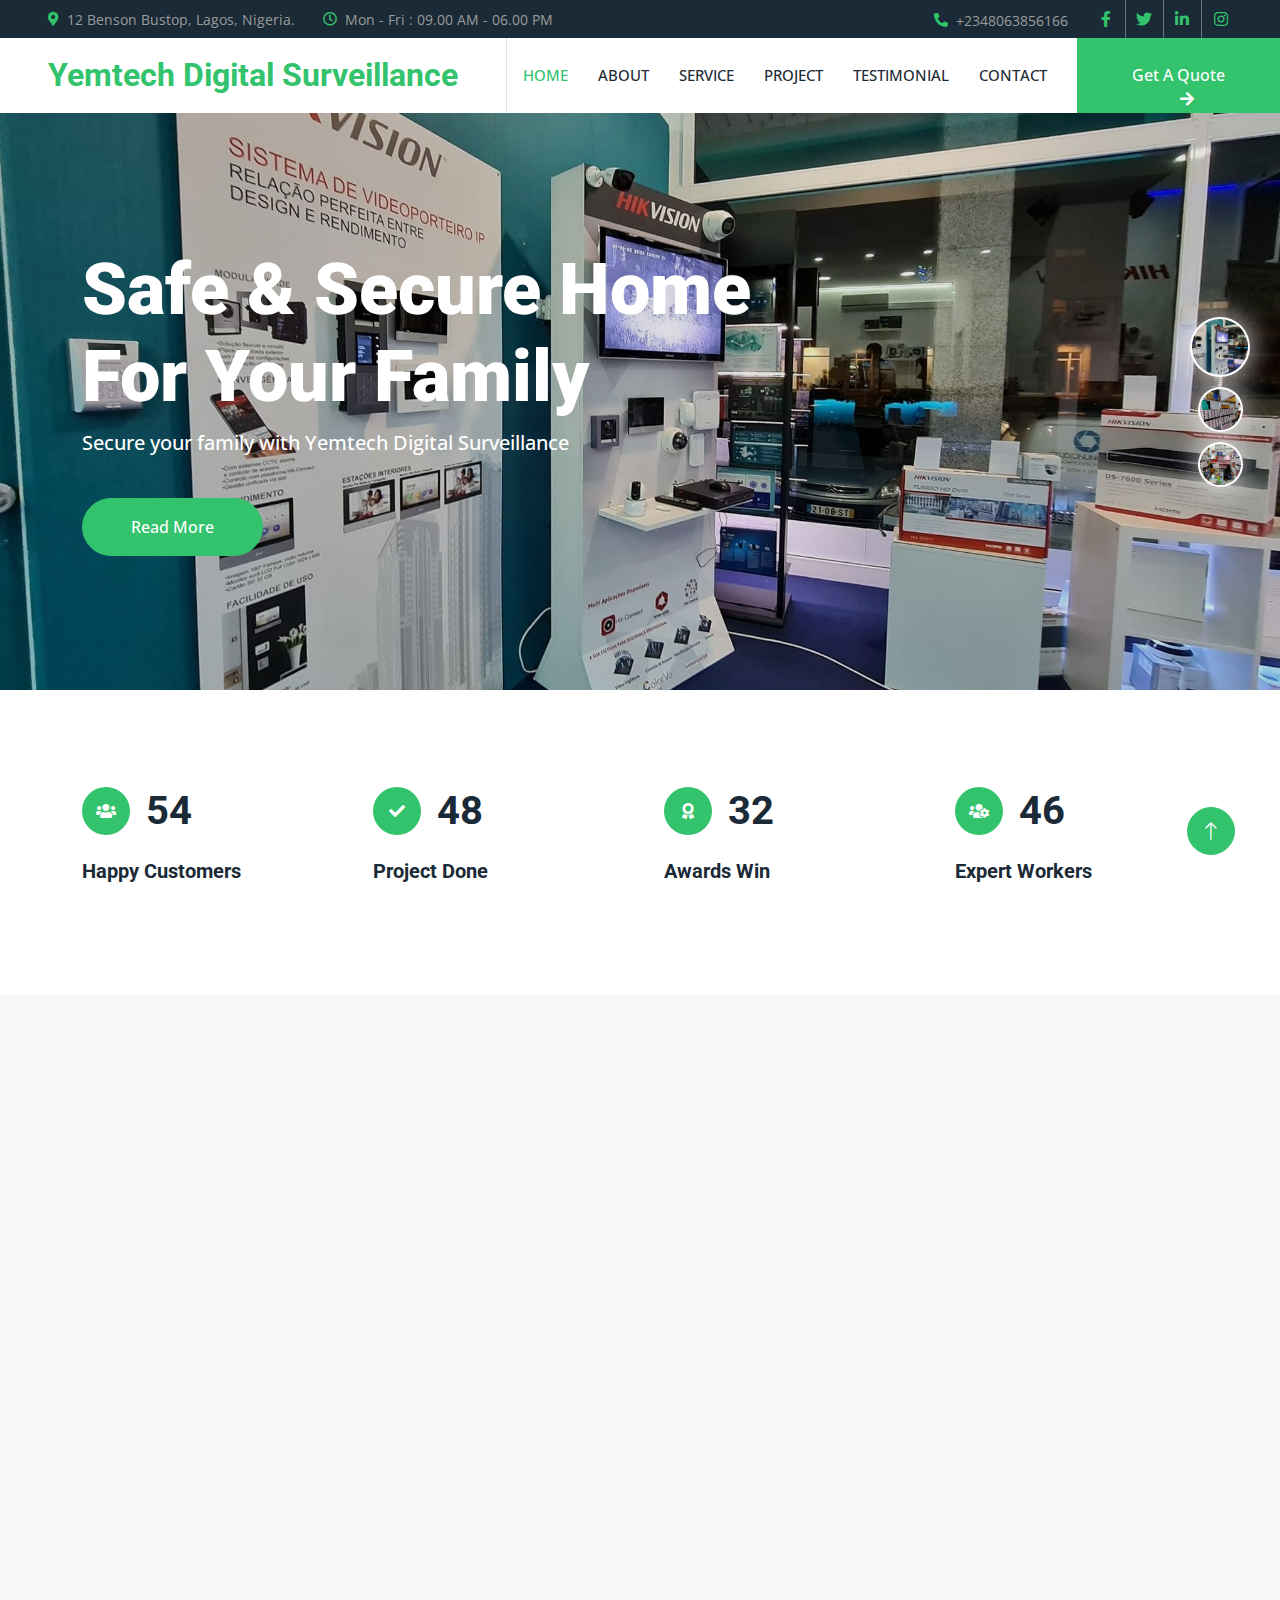
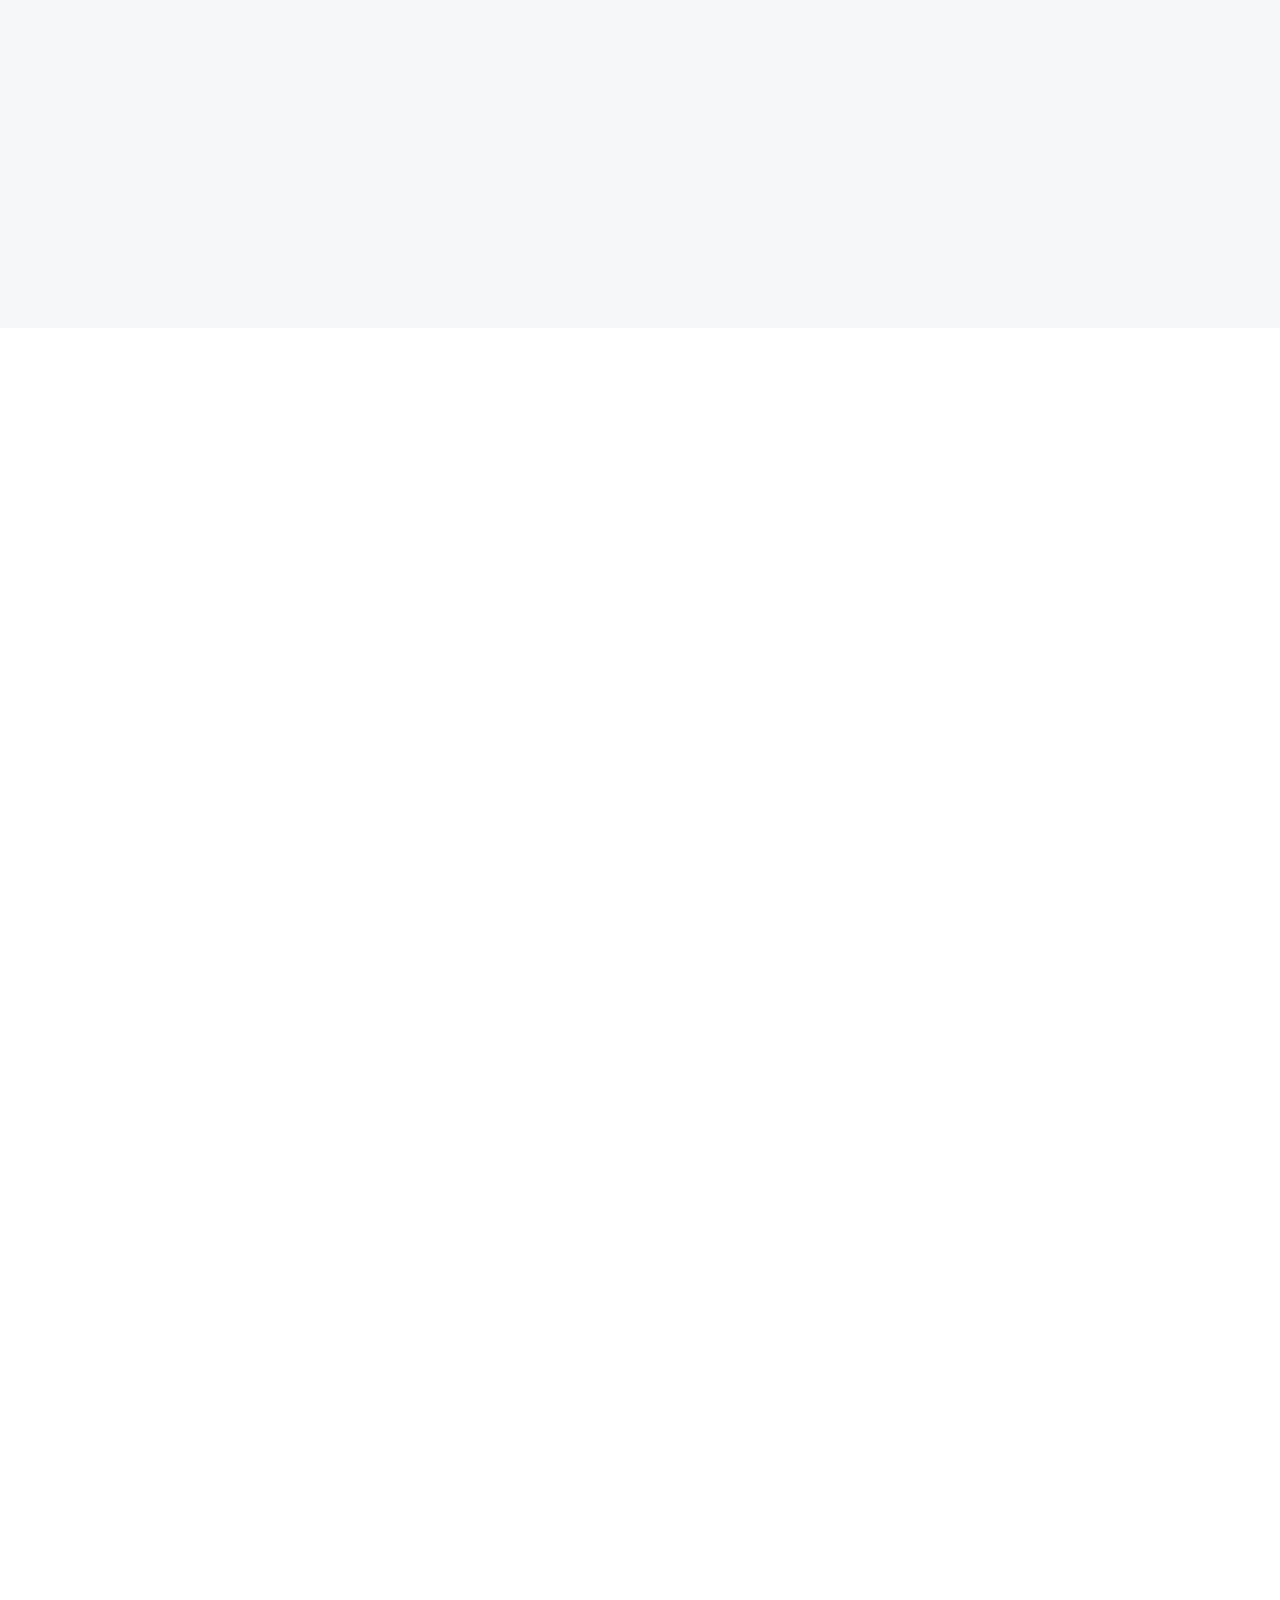
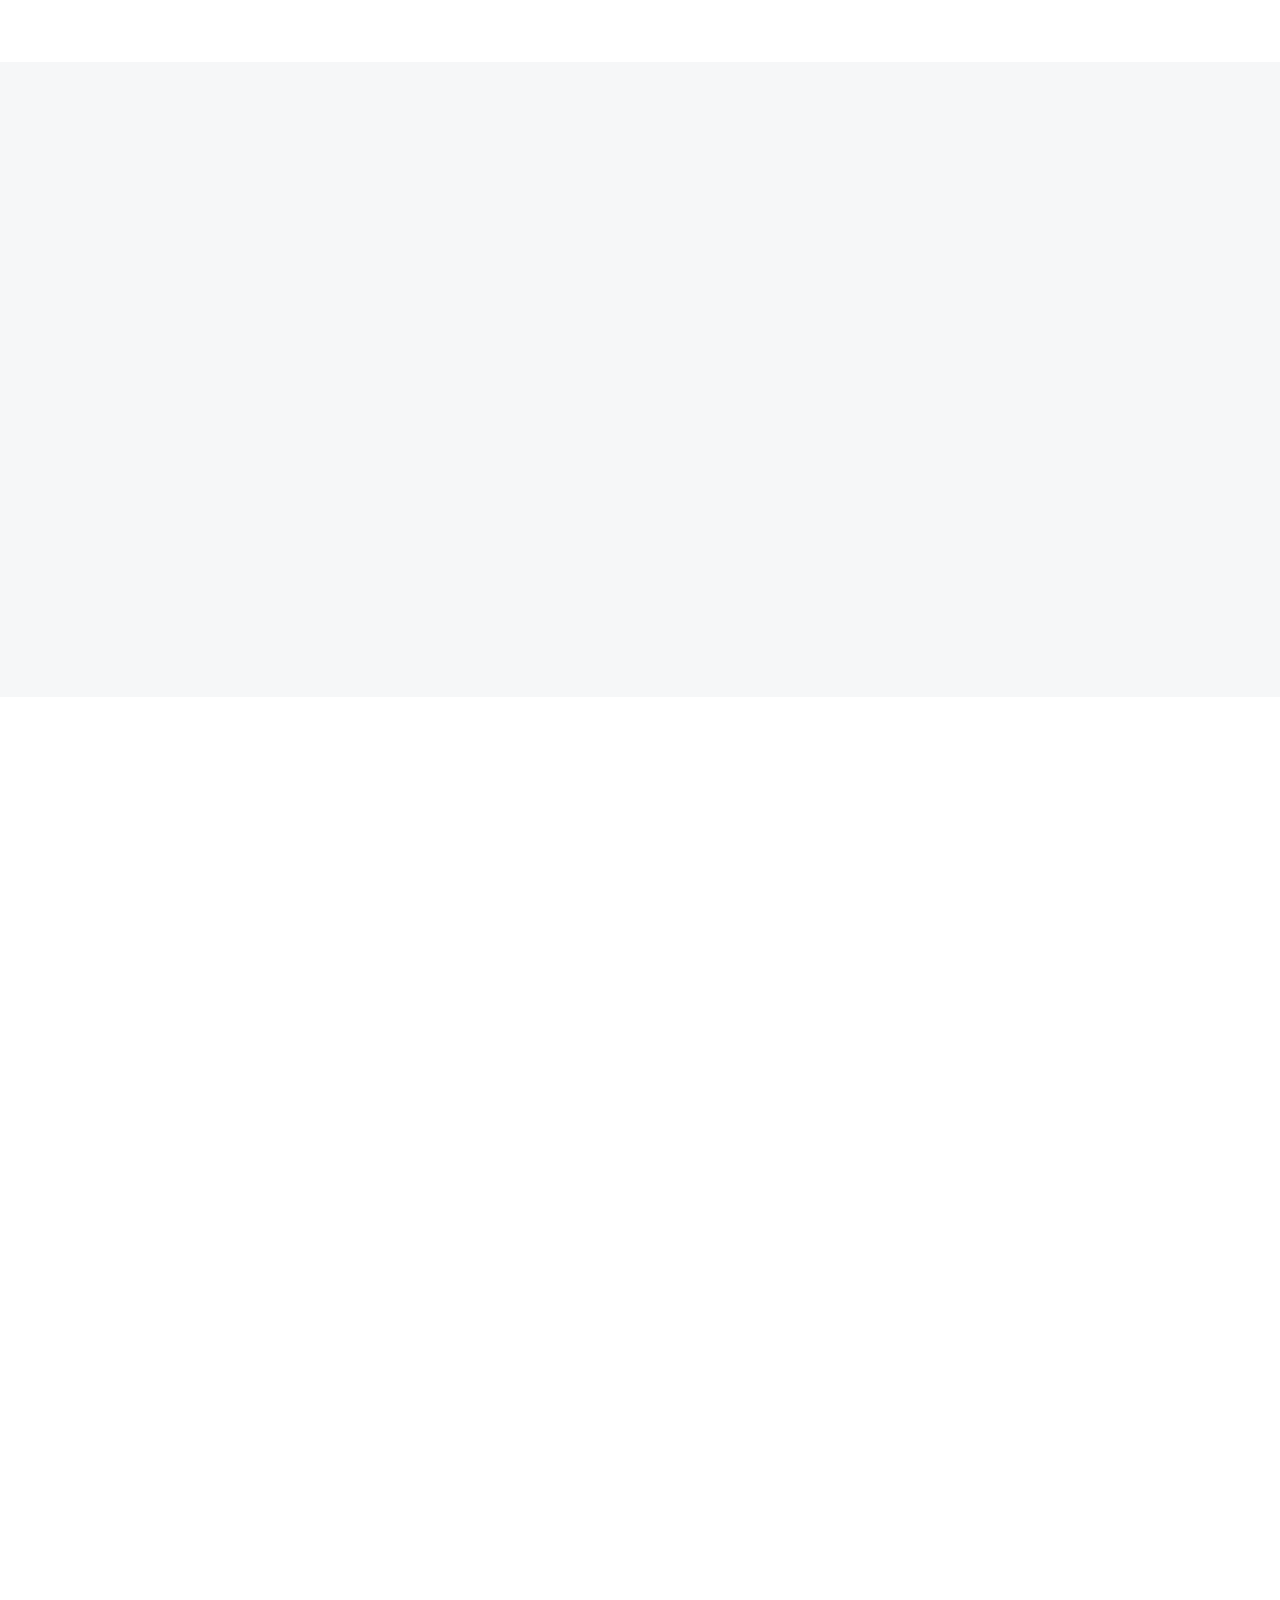
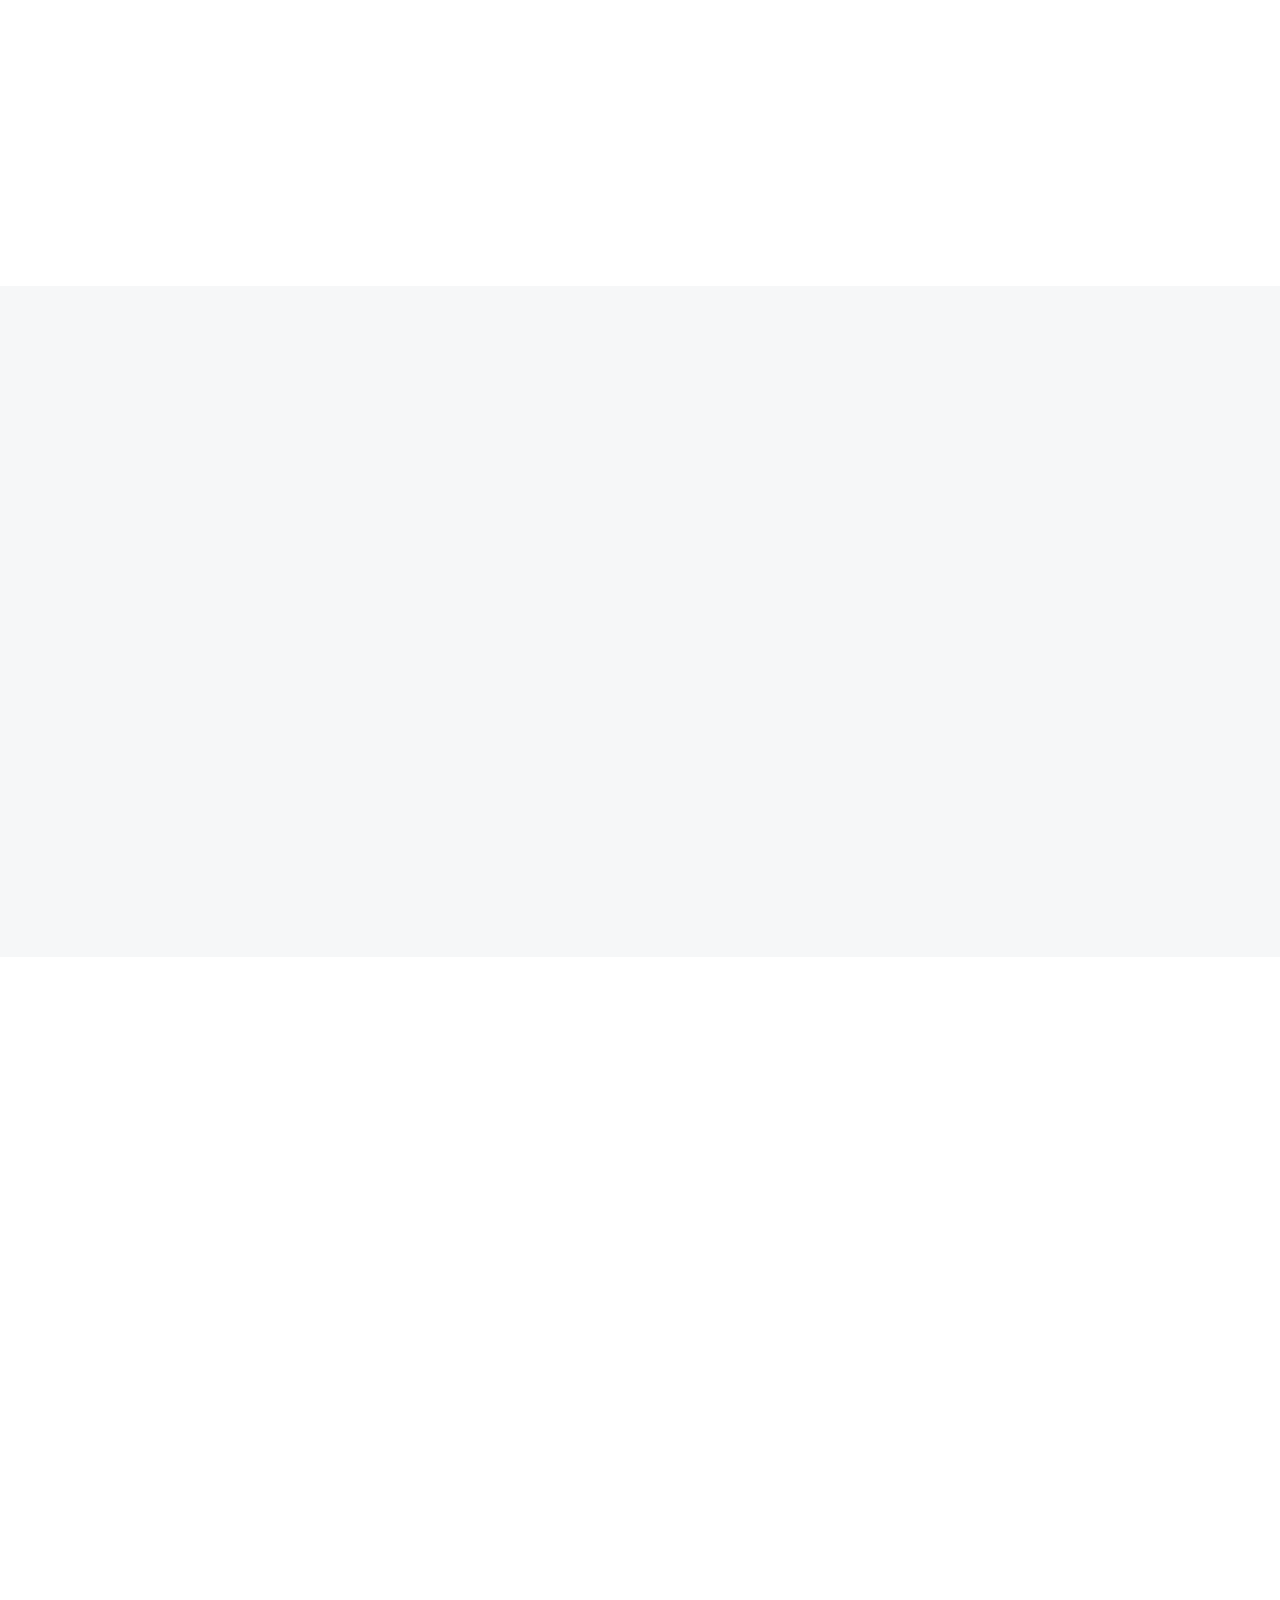
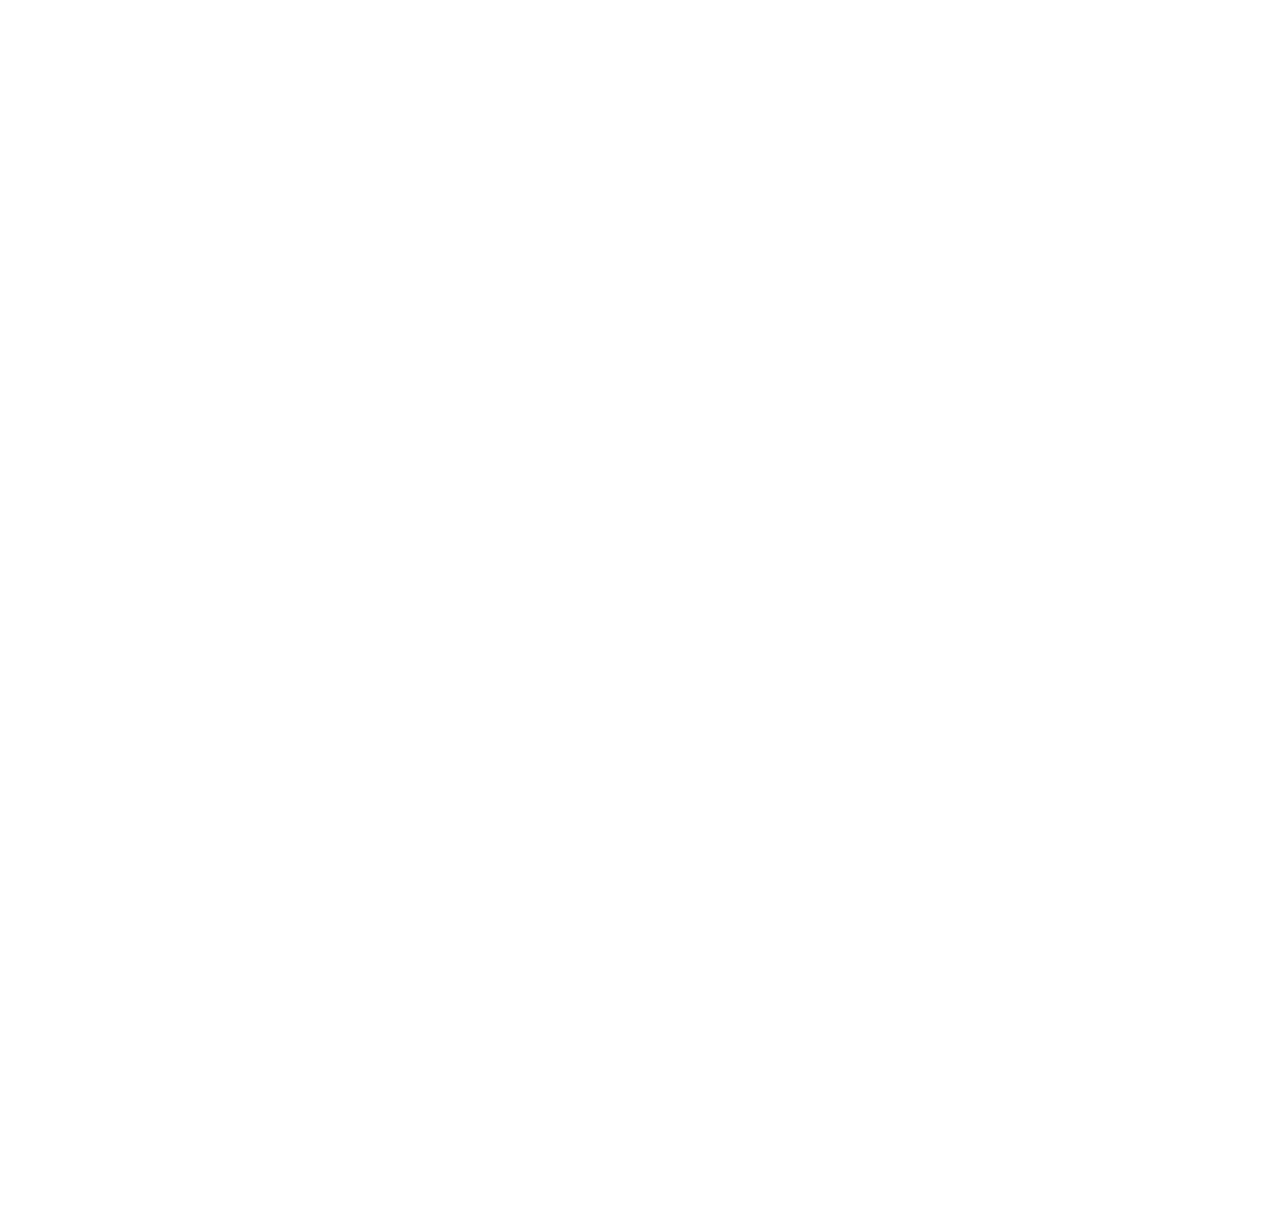
==== commit 652f1701: "Update index.html" ====
--- a/index.html
+++ b/index.html
@@ -34,6 +34,9 @@
     <link href="css/style.css" rel="stylesheet">
     <script async src="https://pagead2.googlesyndication.com/pagead/js/adsbygoogle.js?client=ca-pub-5685531482031921"
      crossorigin="anonymous"></script>
+    <script async custom-element="amp-auto-ads"
+        src="https://cdn.ampproject.org/v0/amp-auto-ads-0.1.js">
+</script>
 </head>
 
 <body>
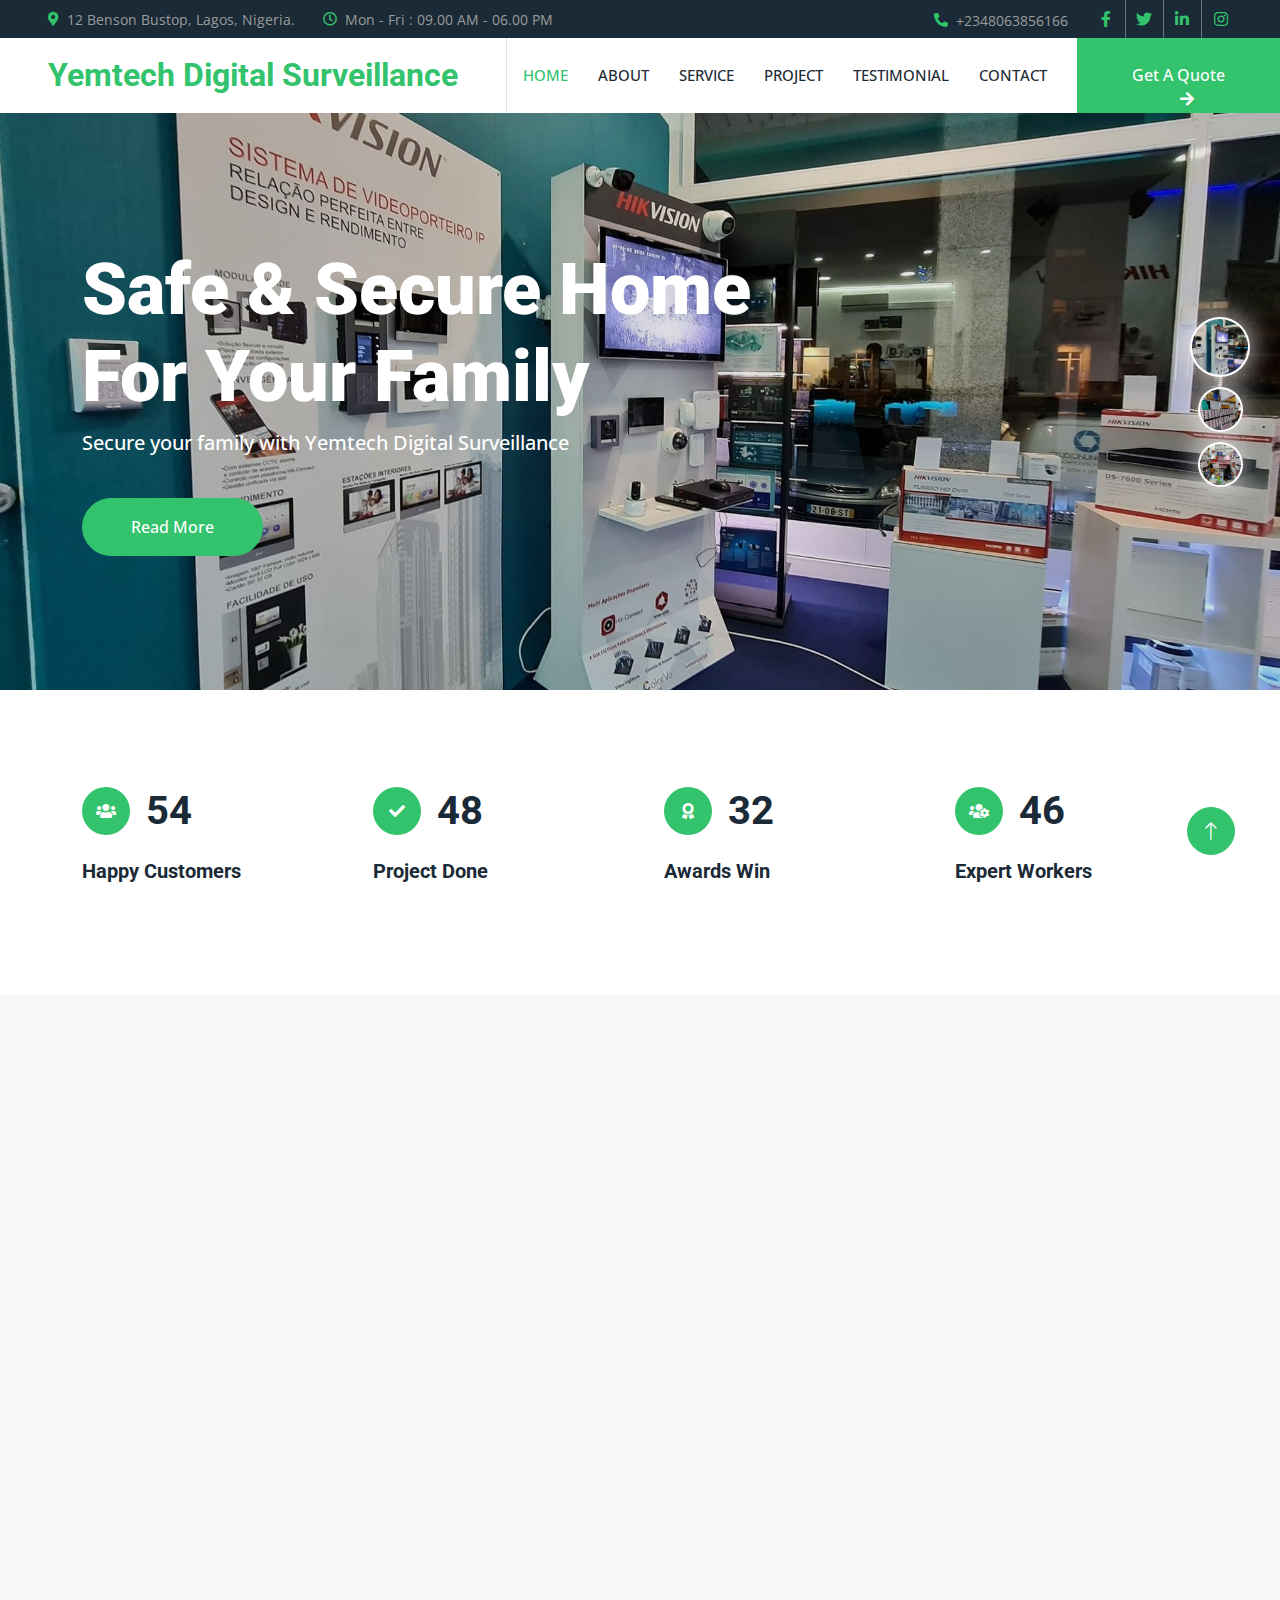
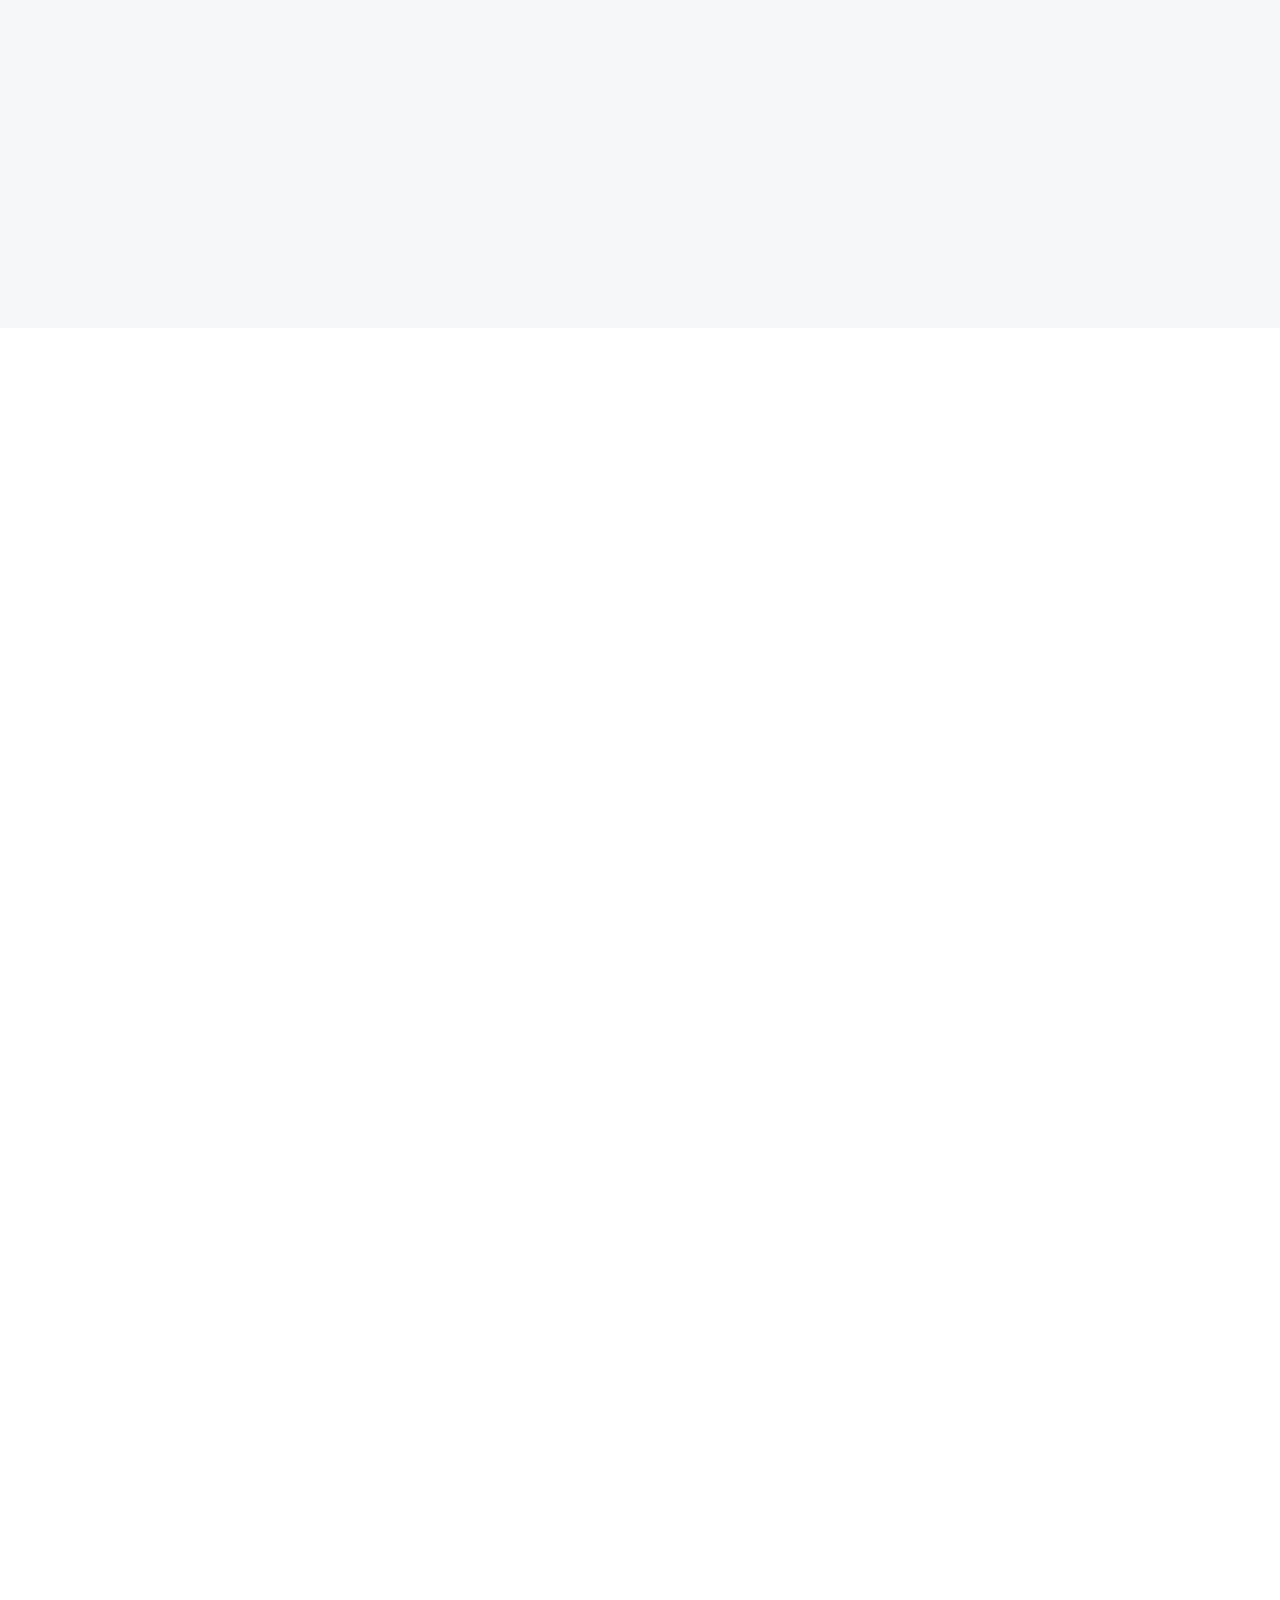
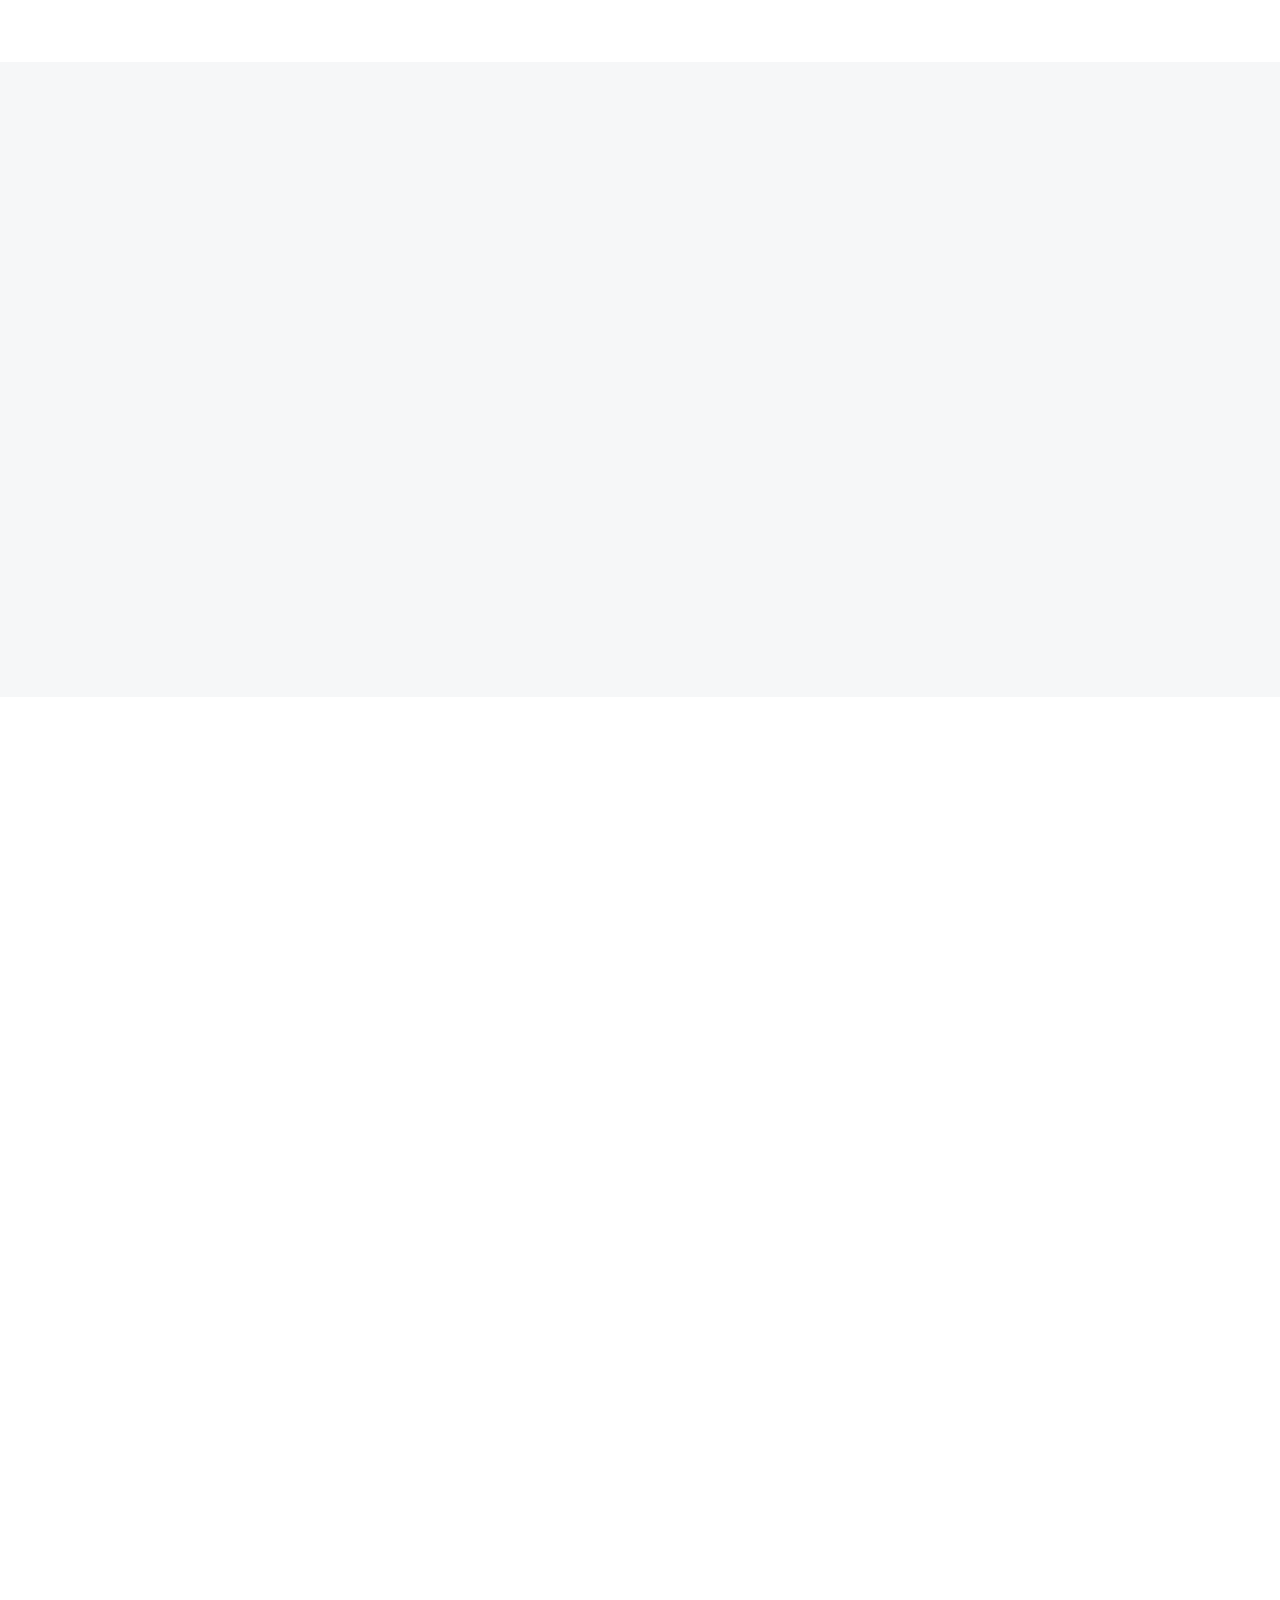
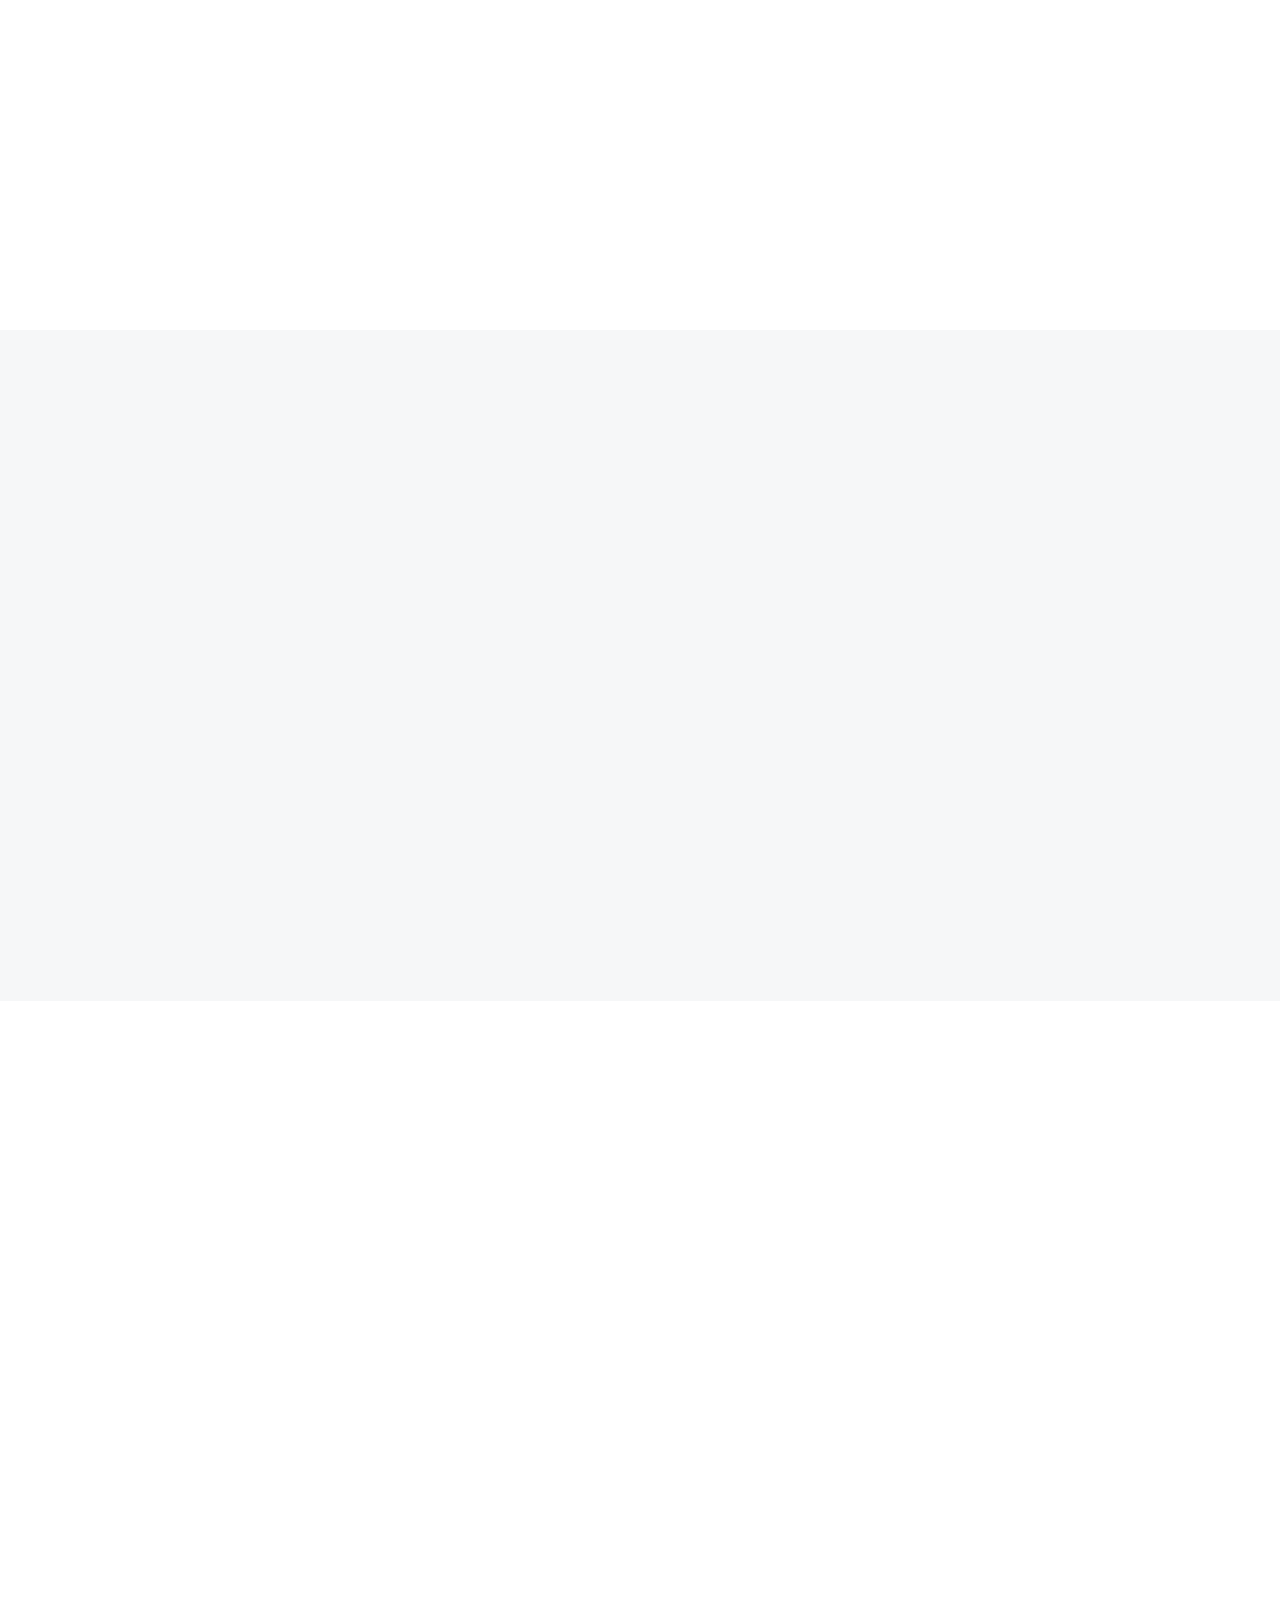
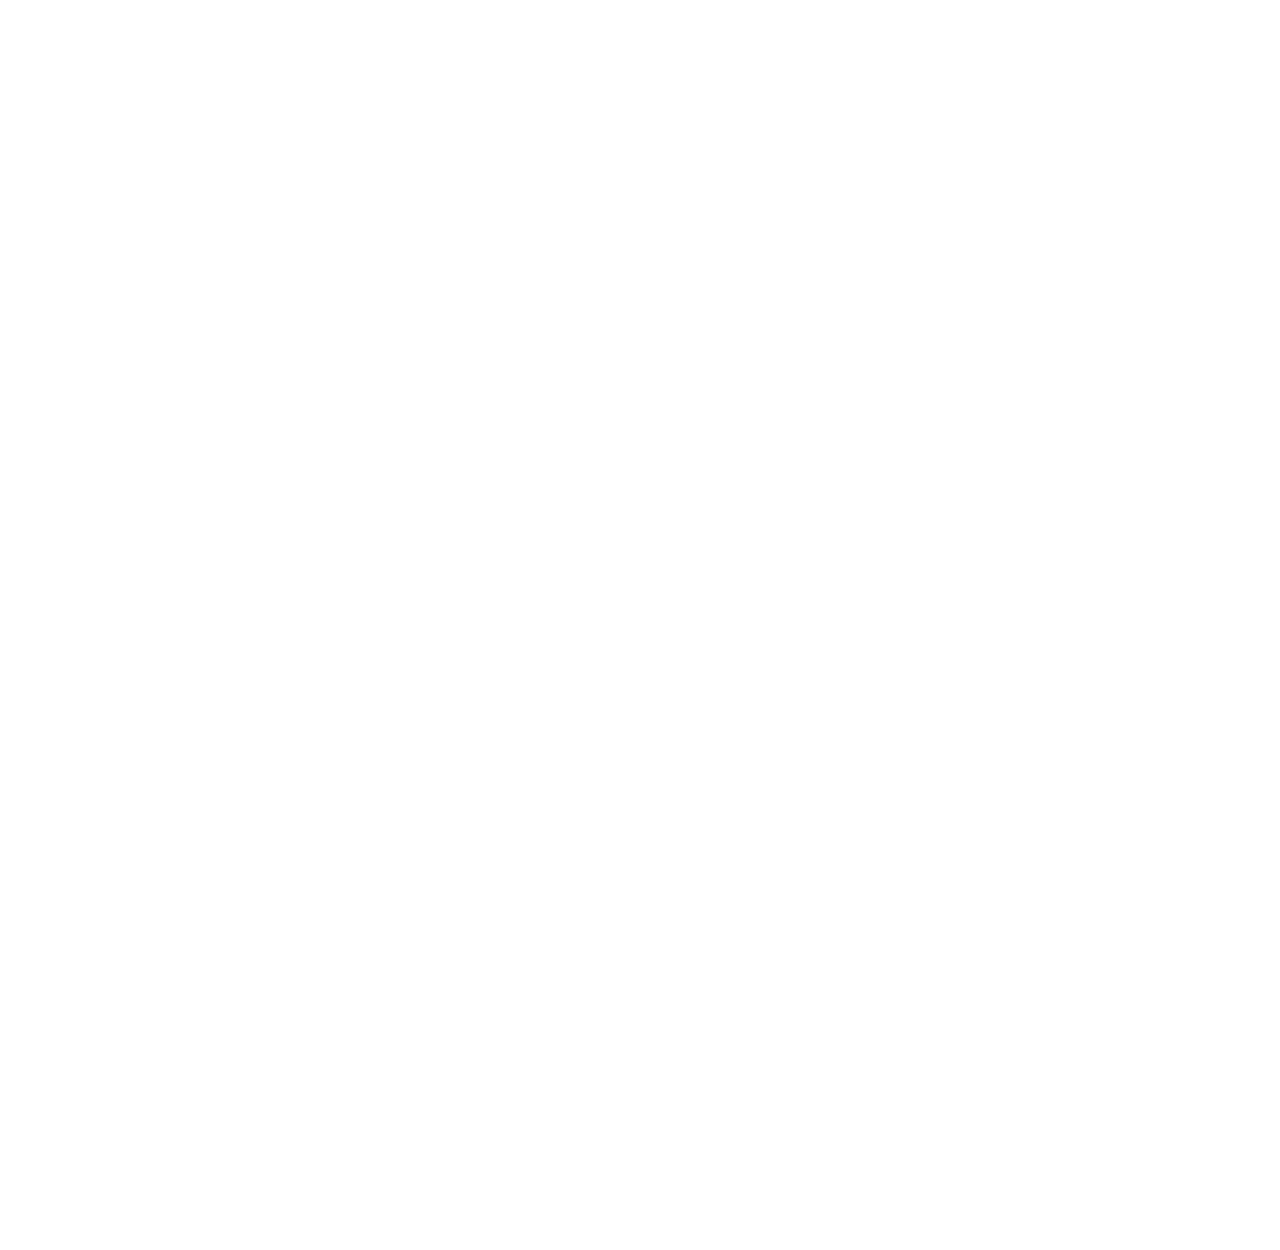
==== commit d214cf71: "Update index.html" ====
--- a/index.html
+++ b/index.html
@@ -421,7 +421,19 @@
         </div>
     </div>
     <!-- Feature End -->
-
+<!-- ad start-->
+    <div itemscope itemtype='http://schema.org/Person' class='fiverr-seller-widget' style='display: inline-block;'>
+     <a itemprop='url' href=https://www.fiverr.com/ogunyankinjohns rel="nofollow" target="_blank" style='display: inline-block;'>
+        <div class='fiverr-seller-content' id='fiverr-seller-widget-content-6c4ac865-5eda-4533-9947-41fa92ecf089' itemprop='contentURL' style='display: none;'></div>
+        <div id='fiverr-widget-seller-data' style='display: none;'>
+            <div itemprop='name' >ogunyankinjohns</div>
+            <div itemscope itemtype='http://schema.org/Organization'><span itemprop='name'>Fiverr</span></div>
+            <div itemprop='jobtitle'>Seller</div>
+            <div itemprop='description'>We specialize on design and installation of security ayatems e.g CCTV Camera, Fire Alarm , Access Control, Video Door Phone, Smart Lock, Telecom, Wing T</div>
+        </div>
+    </a>
+</div>
+    <!--ad end-->
 
     <!-- Projects Start -->
     <div class="container-xxl py-5" id="project">
@@ -848,6 +860,10 @@
 
 
     <!-- JavaScript Libraries -->
+    <!--ad script-->
+    <script id='fiverr-seller-widget-script-6c4ac865-5eda-4533-9947-41fa92ecf089' src='https://widgets.fiverr.com/api/v1/seller/ogunyankinjohns?widget_id=6c4ac865-5eda-4533-9947-41fa92ecf089' data-config='{"category_name":"Programming \u0026 Tech"}' async='true' defer='true'></script>
+
+    <!-- ad script end-->
     <script src="https://code.jquery.com/jquery-3.4.1.min.js"></script>
     <script src="https://cdn.jsdelivr.net/npm/bootstrap@5.0.0/dist/js/bootstrap.bundle.min.js"></script>
     <script src="lib/wow/wow.min.js"></script>
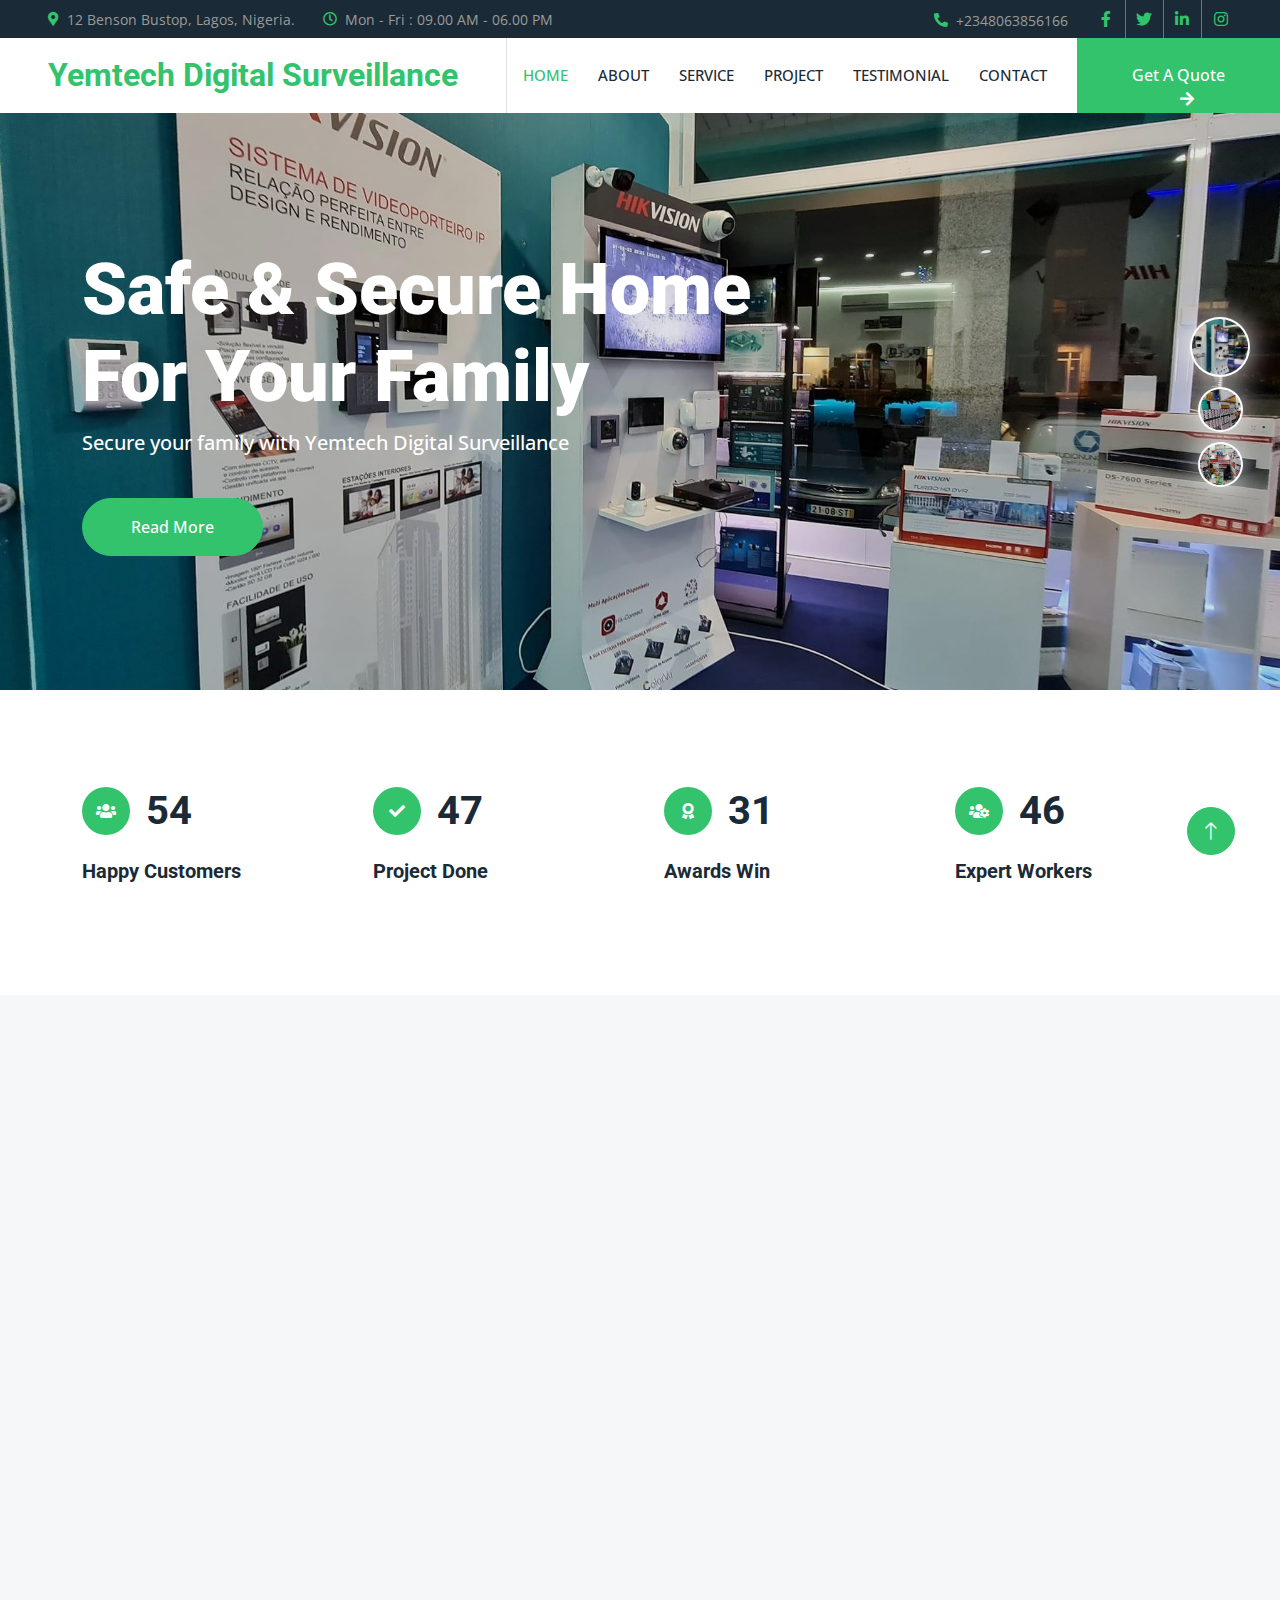
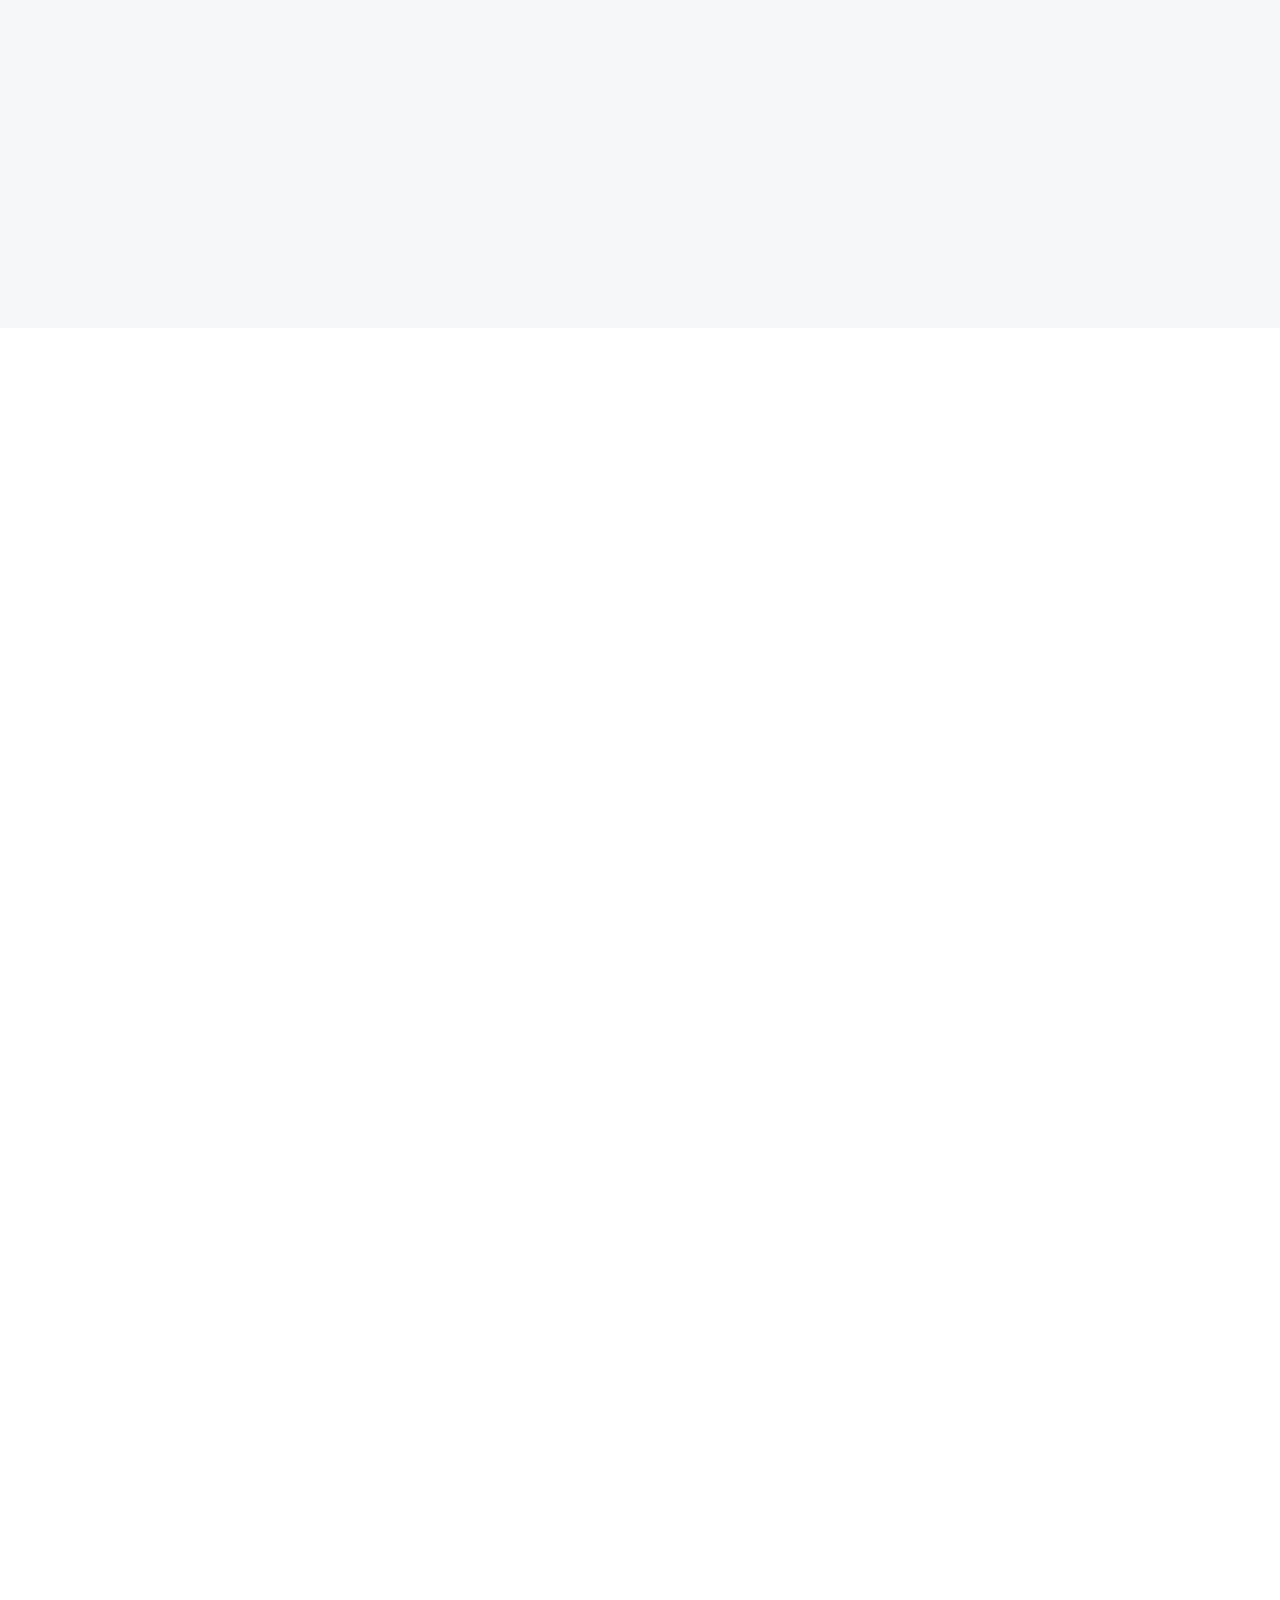
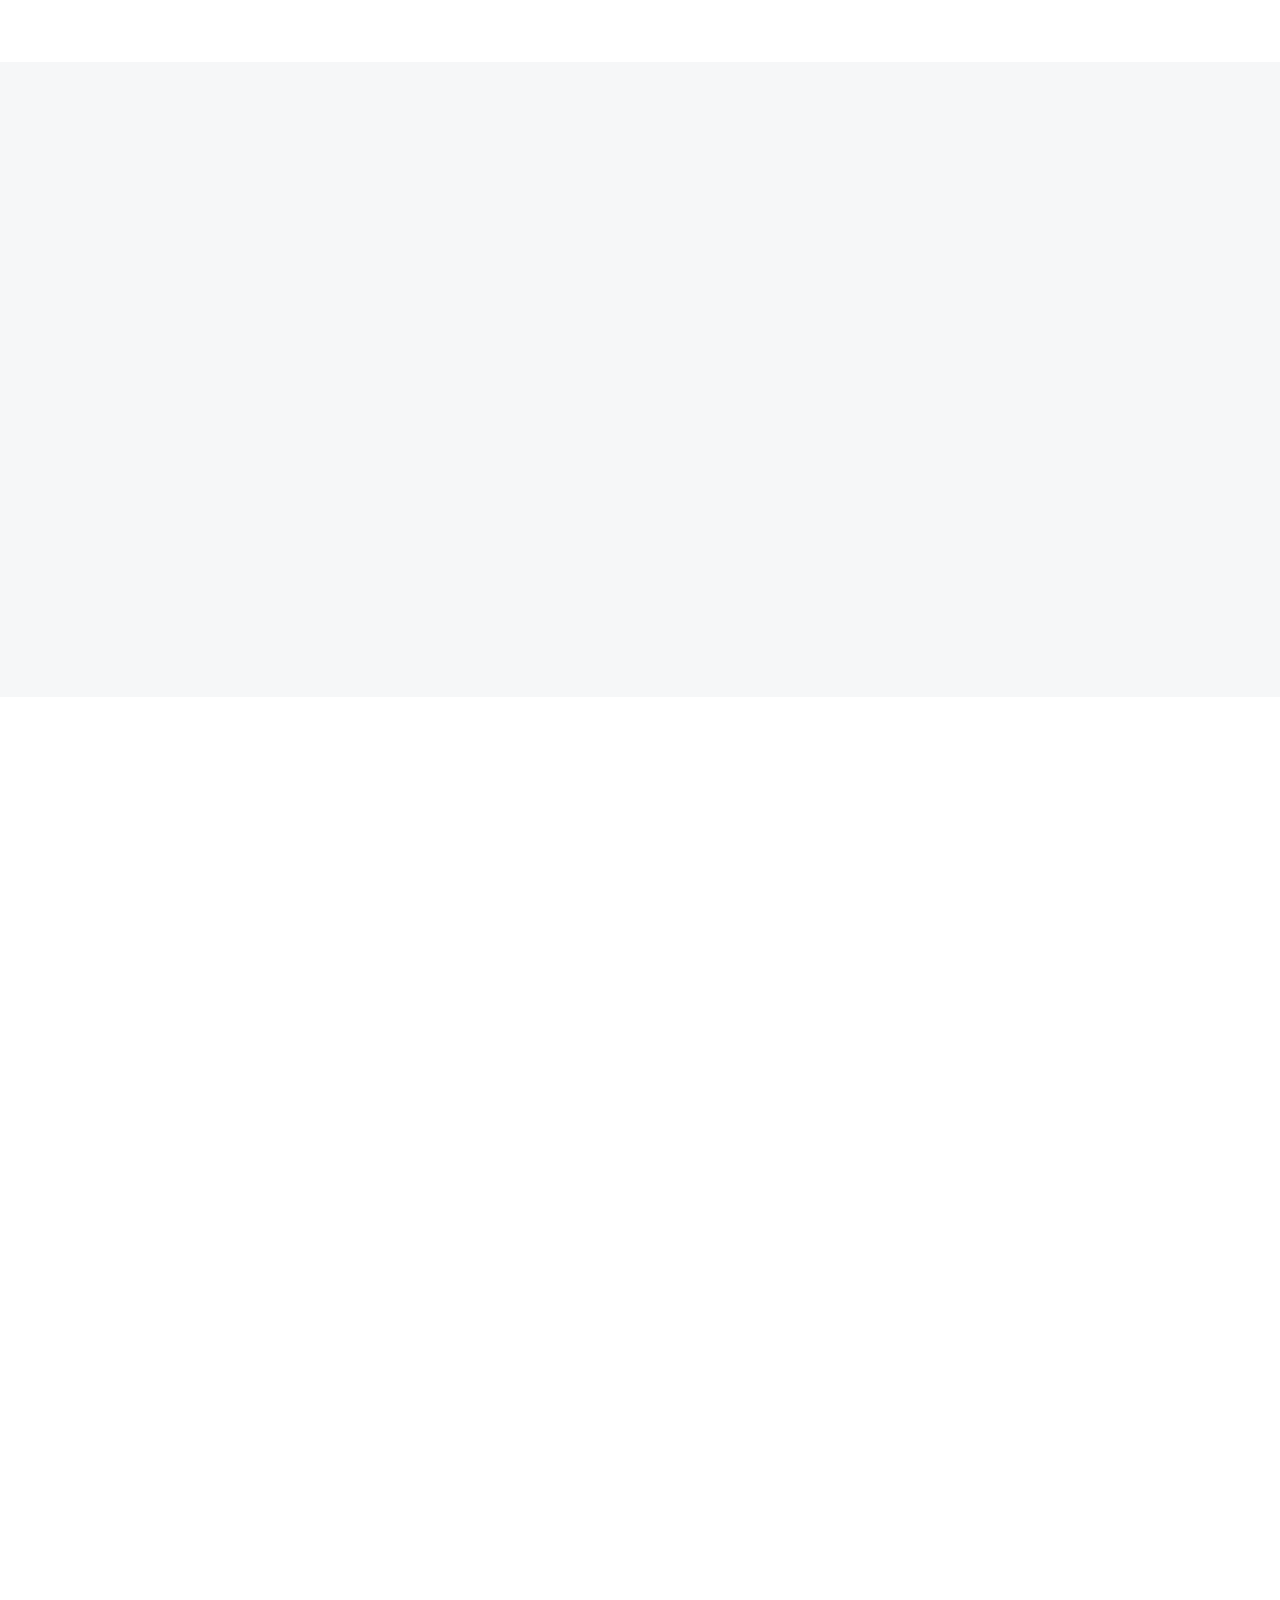
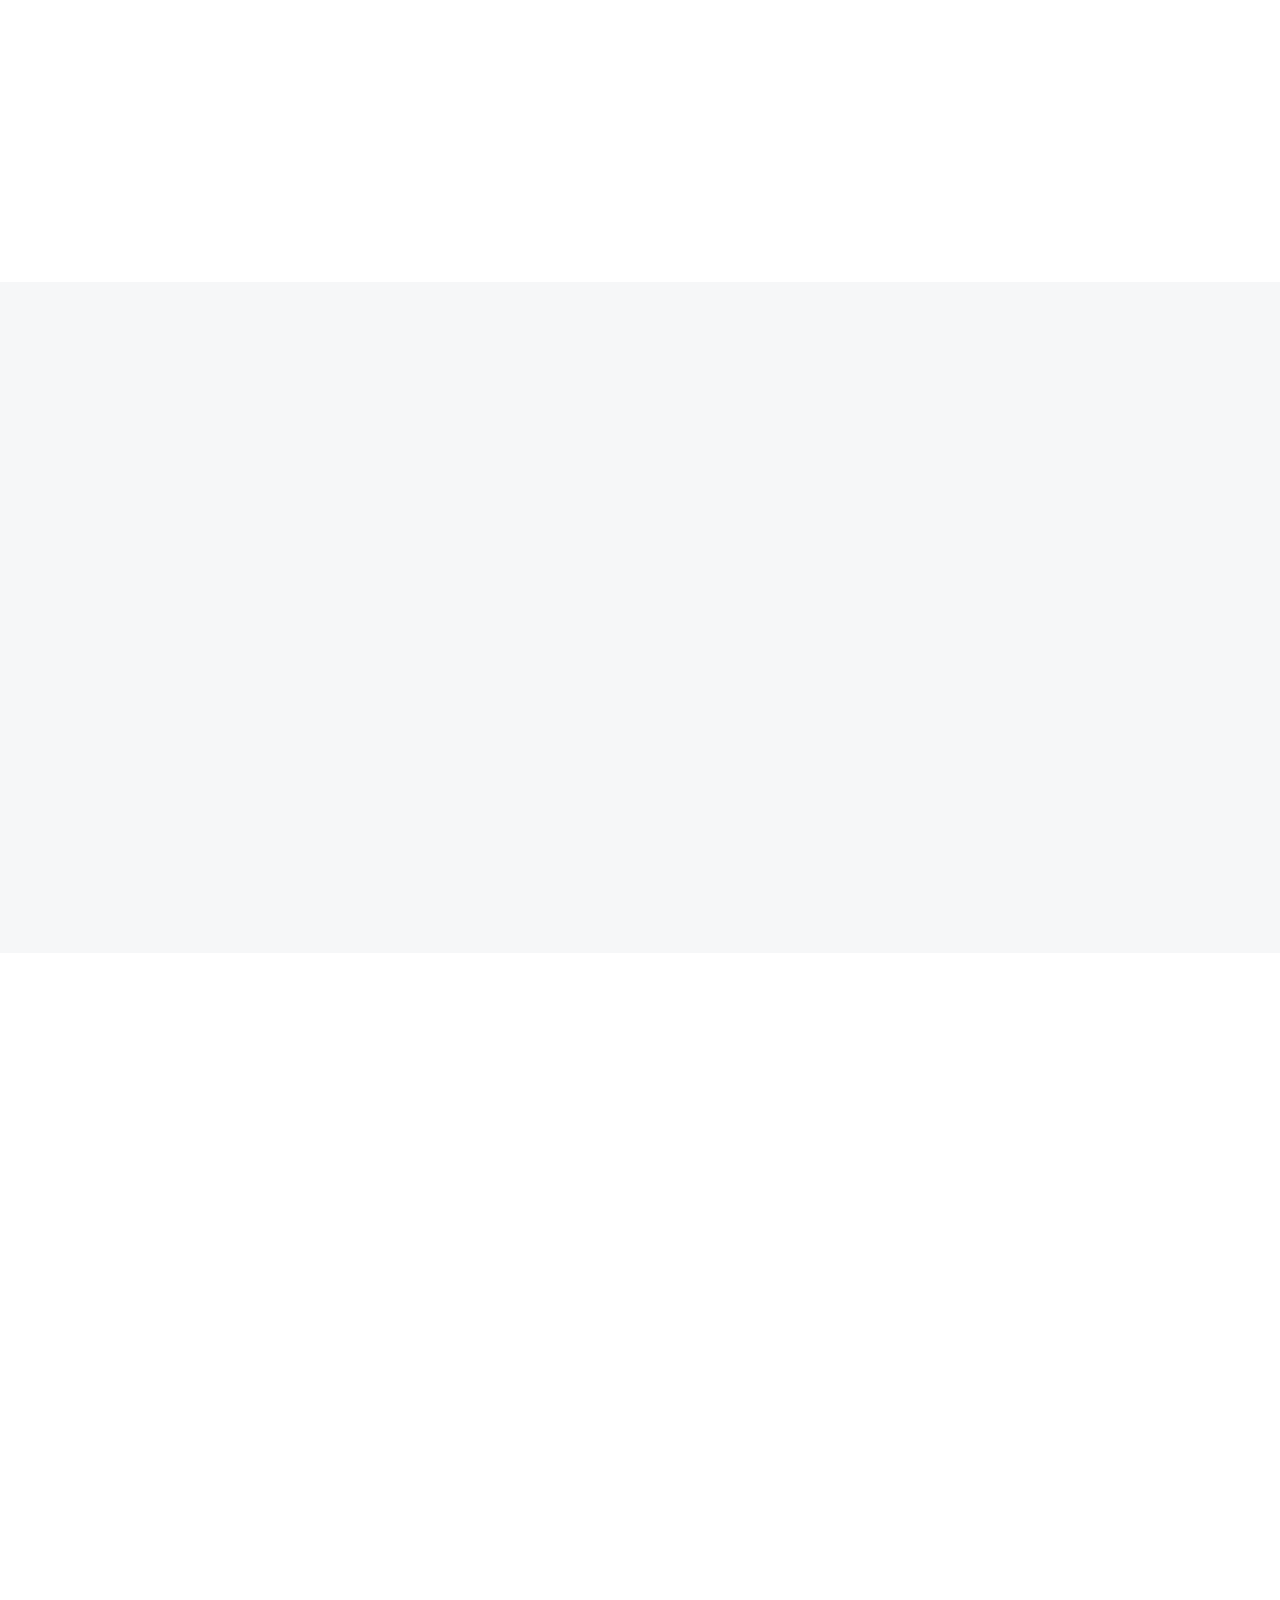
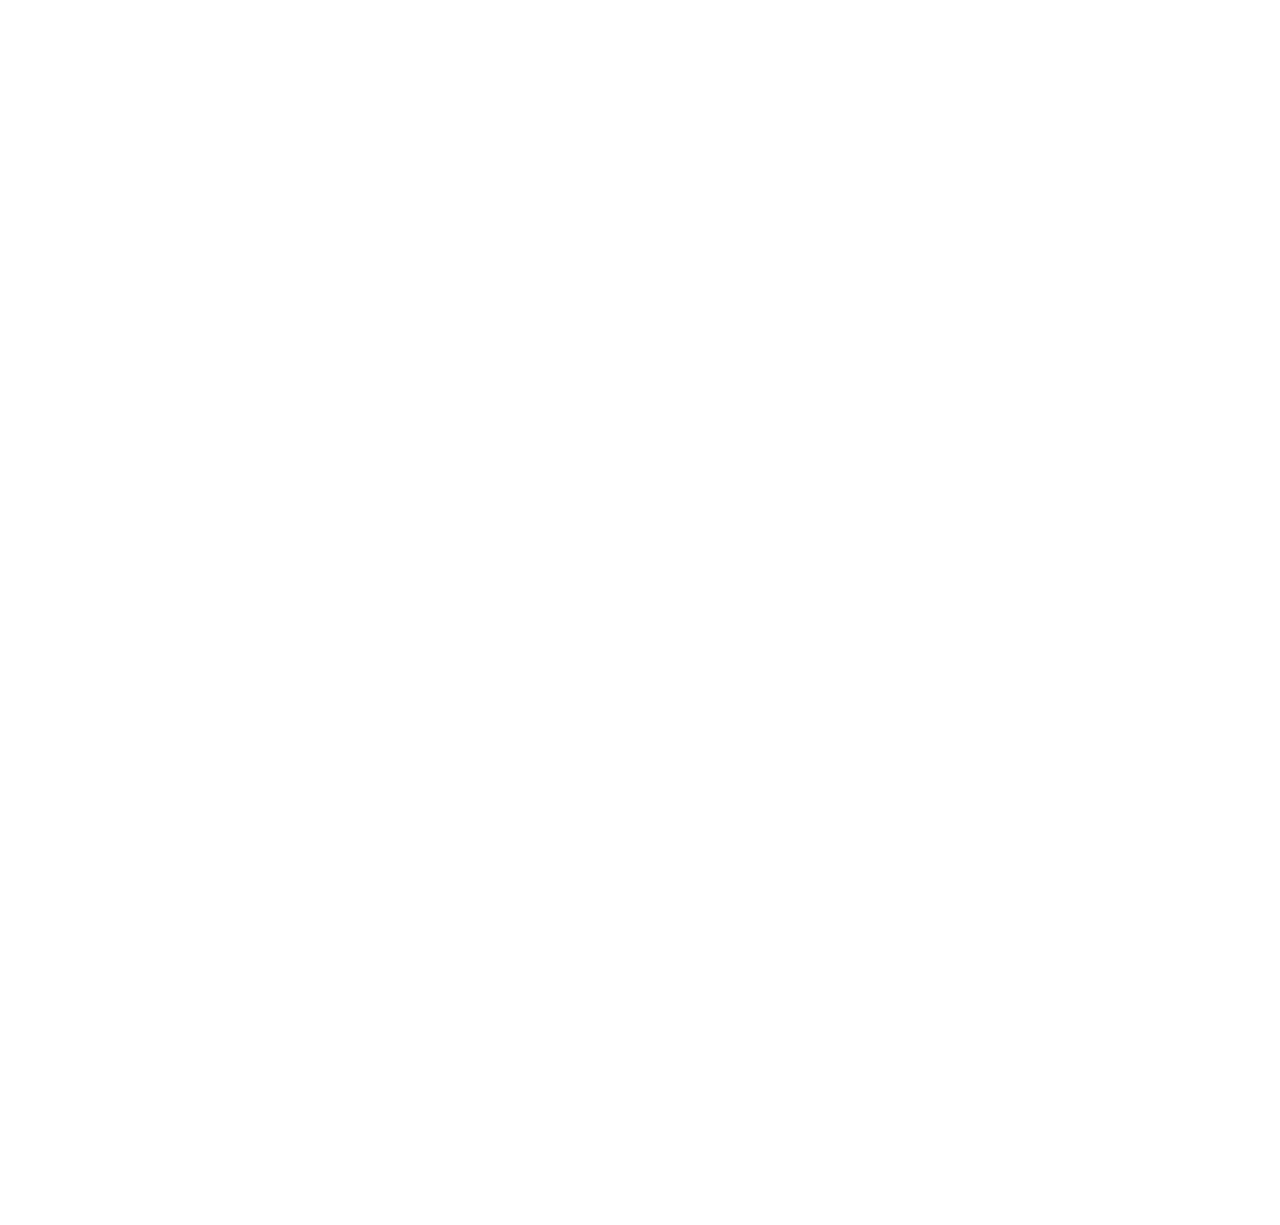
==== commit 0074ff2a: "Update index.html" ====
--- a/index.html
+++ b/index.html
@@ -421,19 +421,7 @@
         </div>
     </div>
     <!-- Feature End -->
-<!-- ad start-->
-    <div itemscope itemtype='http://schema.org/Person' class='fiverr-seller-widget' style='display: inline-block;'>
-     <a itemprop='url' href=https://www.fiverr.com/ogunyankinjohns rel="nofollow" target="_blank" style='display: inline-block;'>
-        <div class='fiverr-seller-content' id='fiverr-seller-widget-content-6c4ac865-5eda-4533-9947-41fa92ecf089' itemprop='contentURL' style='display: none;'></div>
-        <div id='fiverr-widget-seller-data' style='display: none;'>
-            <div itemprop='name' >ogunyankinjohns</div>
-            <div itemscope itemtype='http://schema.org/Organization'><span itemprop='name'>Fiverr</span></div>
-            <div itemprop='jobtitle'>Seller</div>
-            <div itemprop='description'>We specialize on design and installation of security ayatems e.g CCTV Camera, Fire Alarm , Access Control, Video Door Phone, Smart Lock, Telecom, Wing T</div>
-        </div>
-    </a>
-</div>
-    <!--ad end-->
+
 
     <!-- Projects Start -->
     <div class="container-xxl py-5" id="project">
@@ -770,7 +758,19 @@
         </div>
     </div>
     <!-- Testimonial End -->
-
+<!-- ad start-->
+    <div itemscope itemtype='http://schema.org/Person' class='fiverr-seller-widget' style='display: inline-block;'>
+     <a itemprop='url' href=https://www.fiverr.com/ogunyankinjohns rel="nofollow" target="_blank" style='display: inline-block;'>
+        <div class='fiverr-seller-content' id='fiverr-seller-widget-content-6c4ac865-5eda-4533-9947-41fa92ecf089' itemprop='contentURL' style='display: none;'></div>
+        <div id='fiverr-widget-seller-data' style='display: none;'>
+            <div itemprop='name' >ogunyankinjohns</div>
+            <div itemscope itemtype='http://schema.org/Organization'><span itemprop='name'>Fiverr</span></div>
+            <div itemprop='jobtitle'>Seller</div>
+            <div itemprop='description'>We specialize on design and installation of security ayatems e.g CCTV Camera, Fire Alarm , Access Control, Video Door Phone, Smart Lock, Telecom, Wing T</div>
+        </div>
+    </a>
+</div>
+    <!--ad end-->
 
     <!-- Footer Start -->
     <div class="container-fluid bg-dark text-body footer mt-5 pt-5 wow fadeIn" data-wow-delay="0.1s">
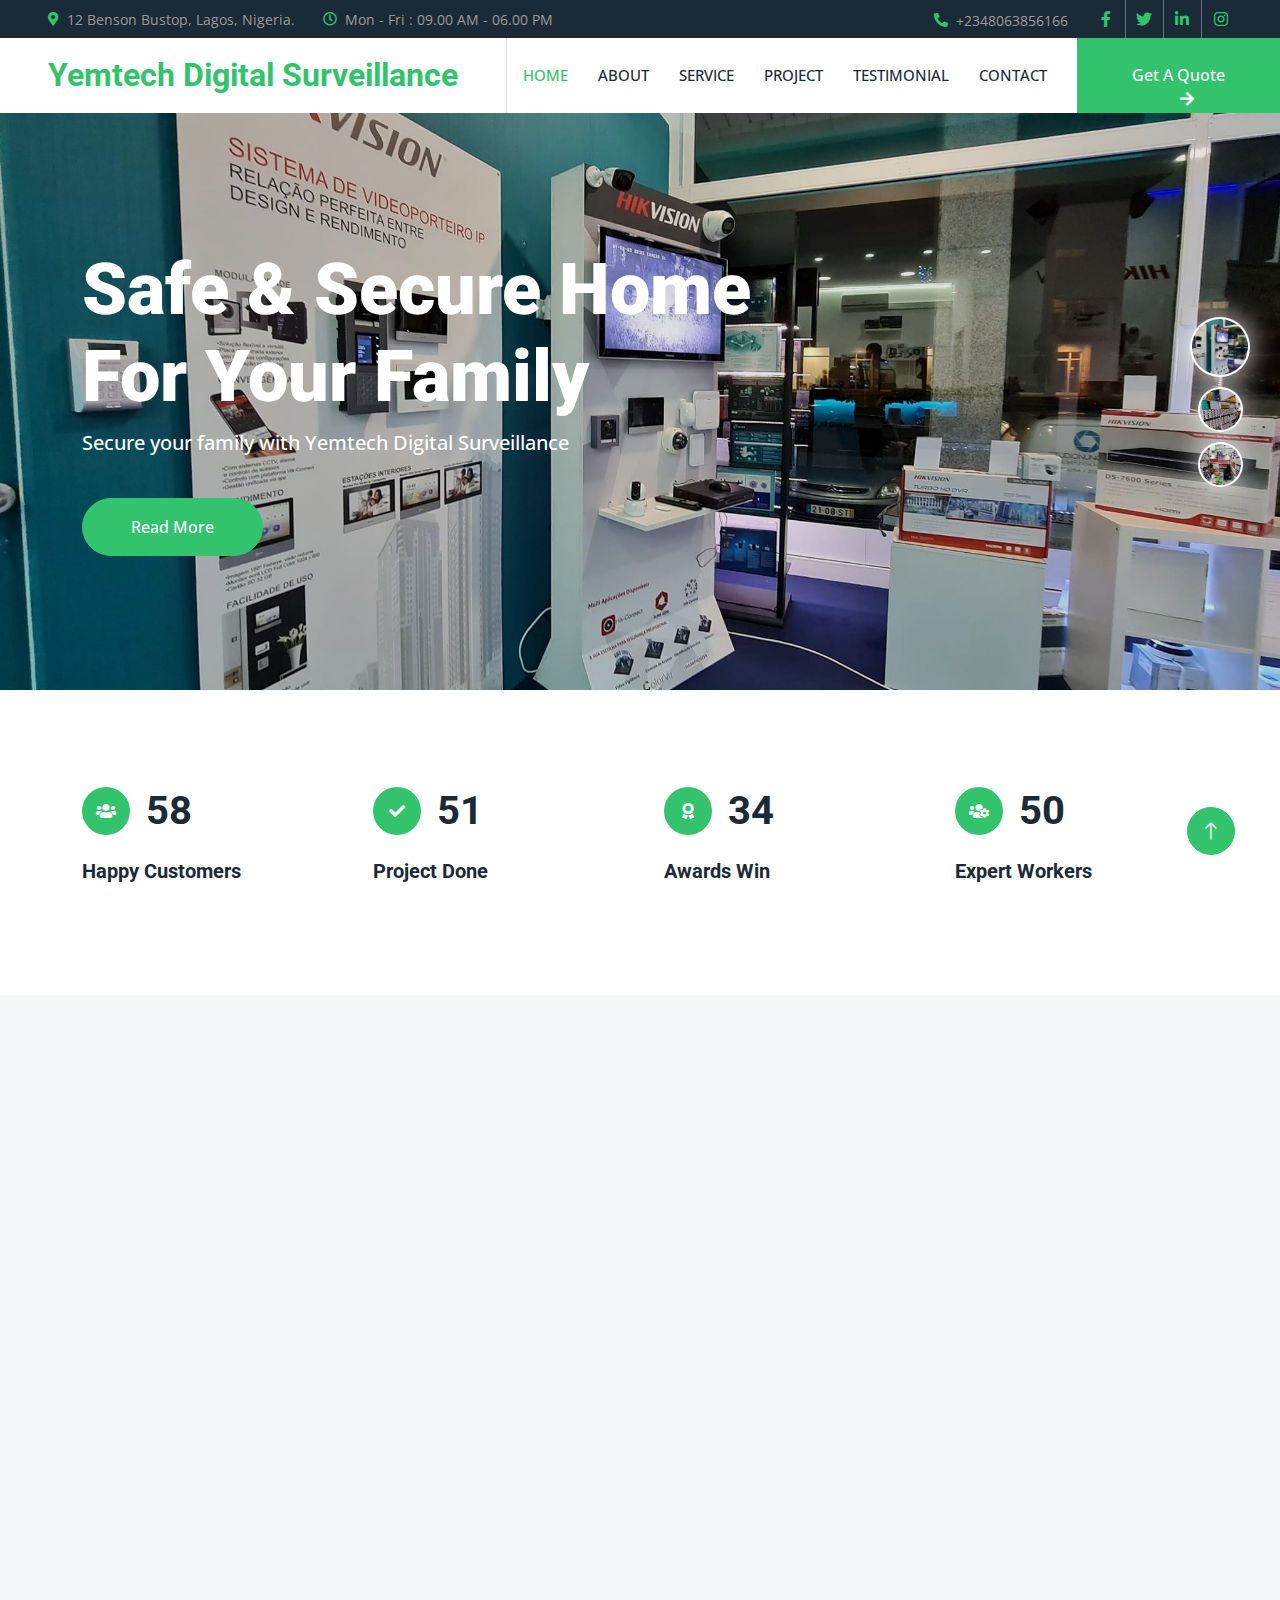
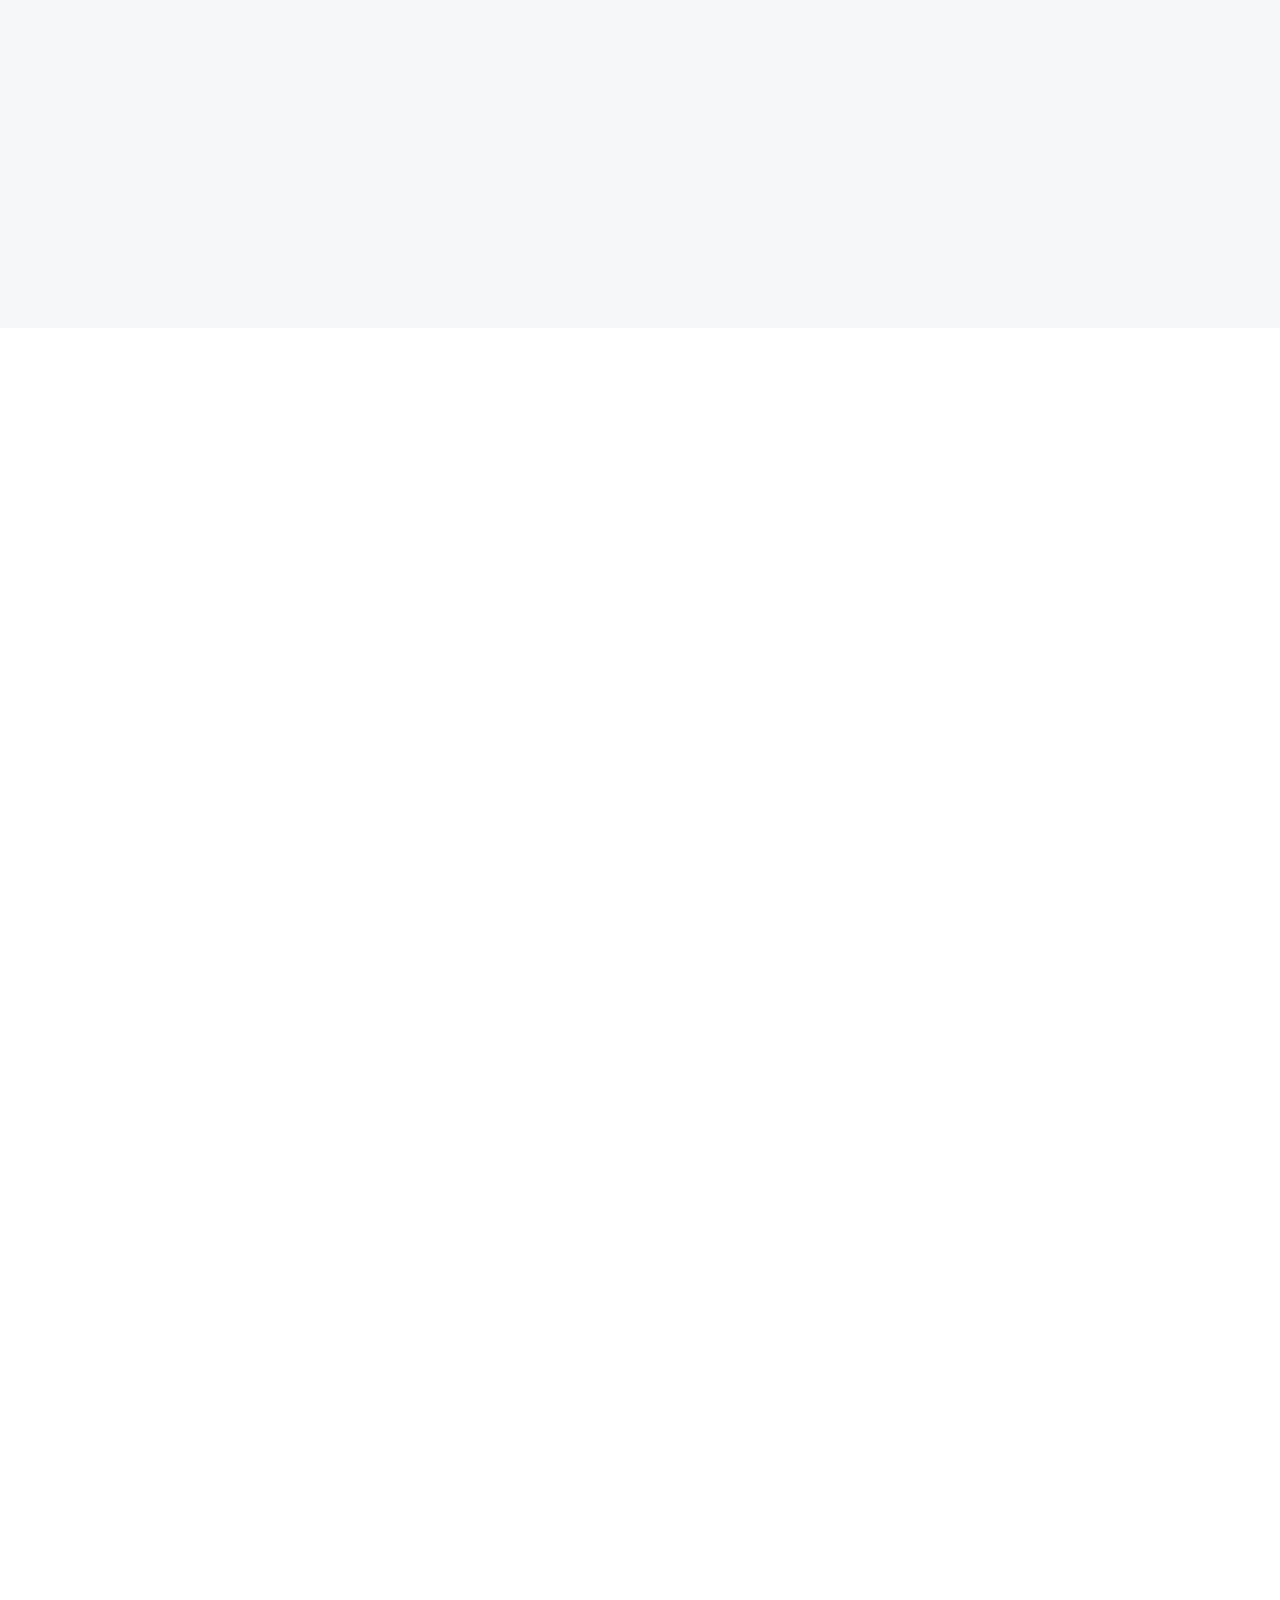
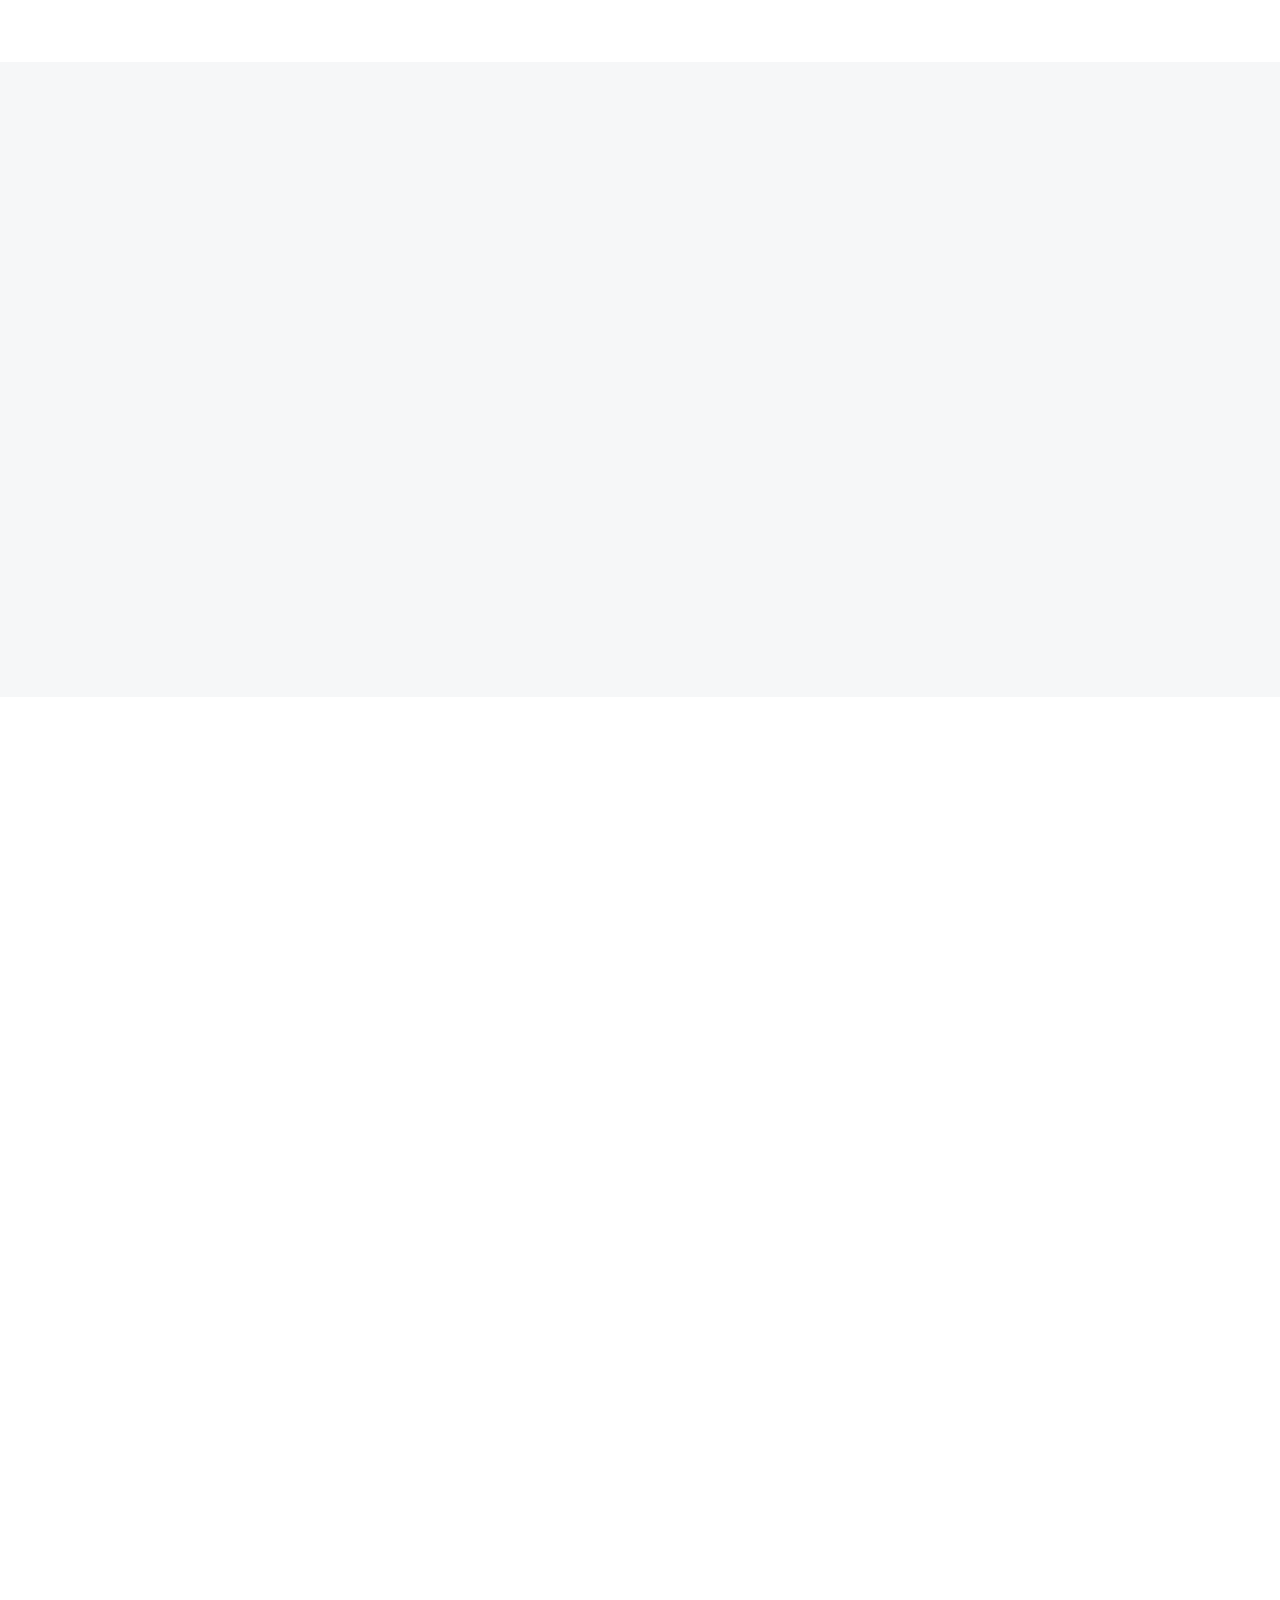
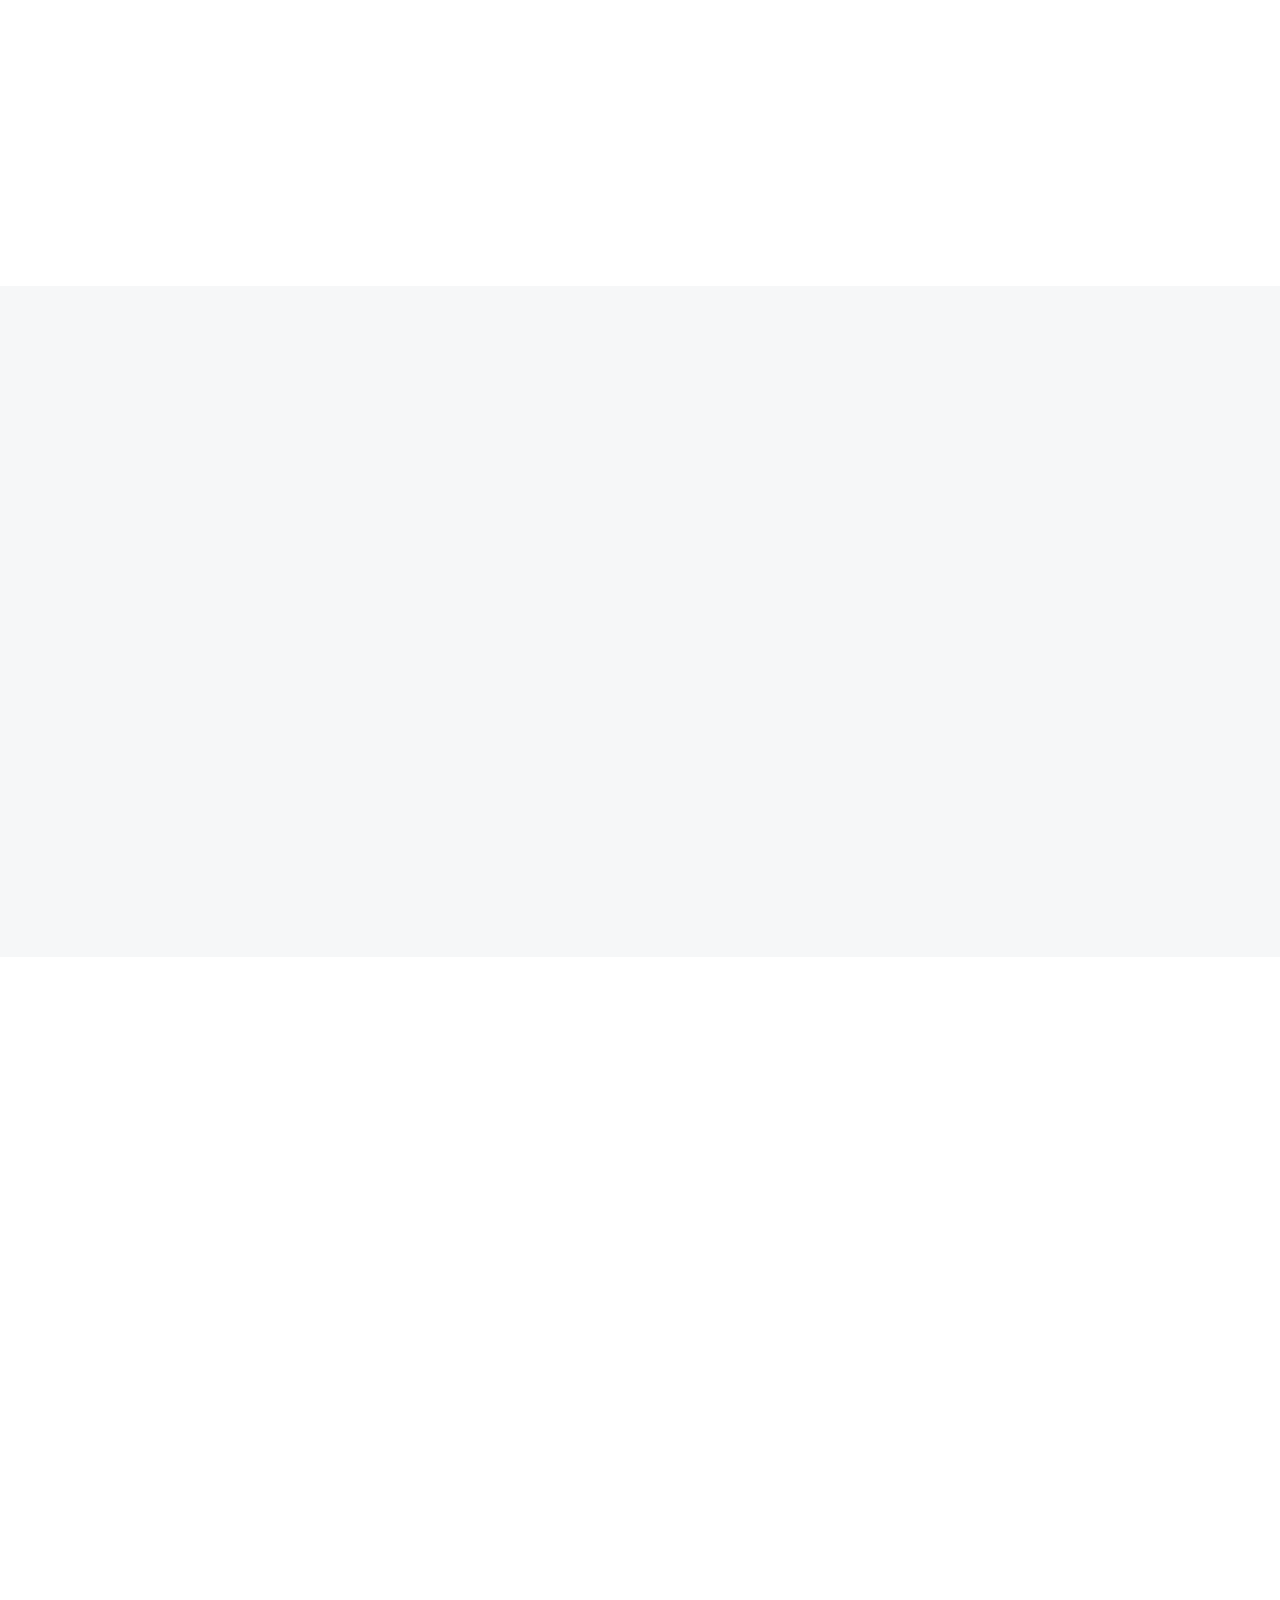
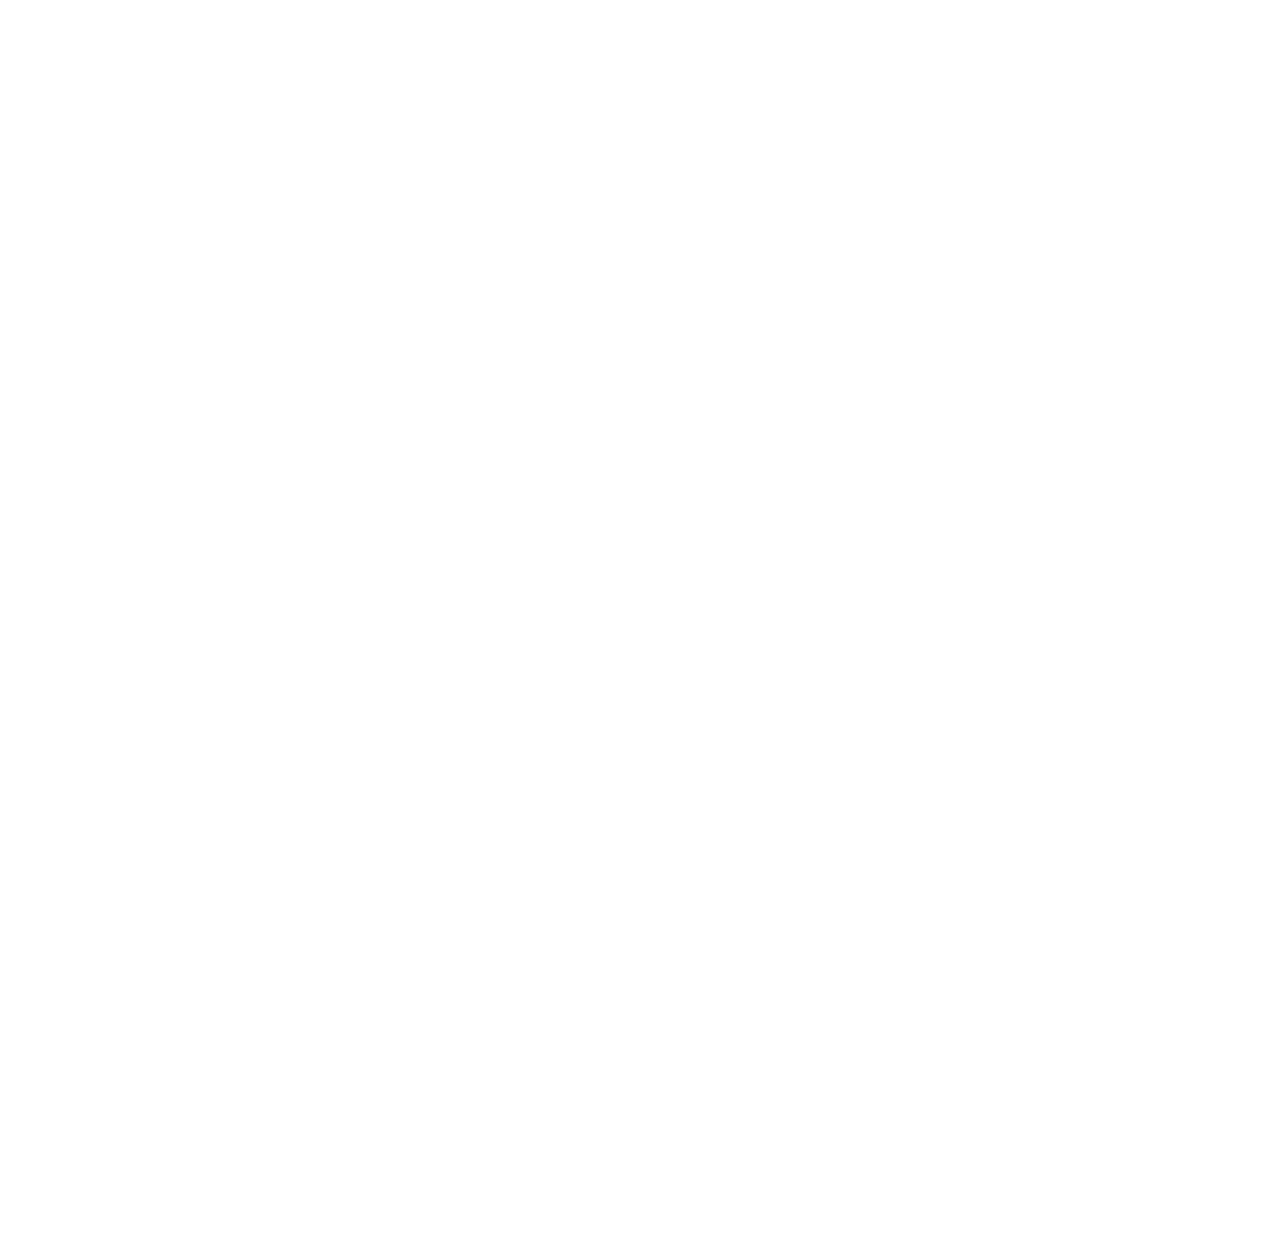
==== commit 986d9a2c: "Update index.html" ====
--- a/index.html
+++ b/index.html
@@ -759,6 +759,7 @@
     </div>
     <!-- Testimonial End -->
 <!-- ad start-->
+    <marquee>
     <div itemscope itemtype='http://schema.org/Person' class='fiverr-seller-widget' style='display: inline-block;'>
      <a itemprop='url' href=https://www.fiverr.com/ogunyankinjohns rel="nofollow" target="_blank" style='display: inline-block;'>
         <div class='fiverr-seller-content' id='fiverr-seller-widget-content-6c4ac865-5eda-4533-9947-41fa92ecf089' itemprop='contentURL' style='display: none;'></div>
@@ -770,6 +771,7 @@
         </div>
     </a>
 </div>
+        </marquee>
     <!--ad end-->
 
     <!-- Footer Start -->
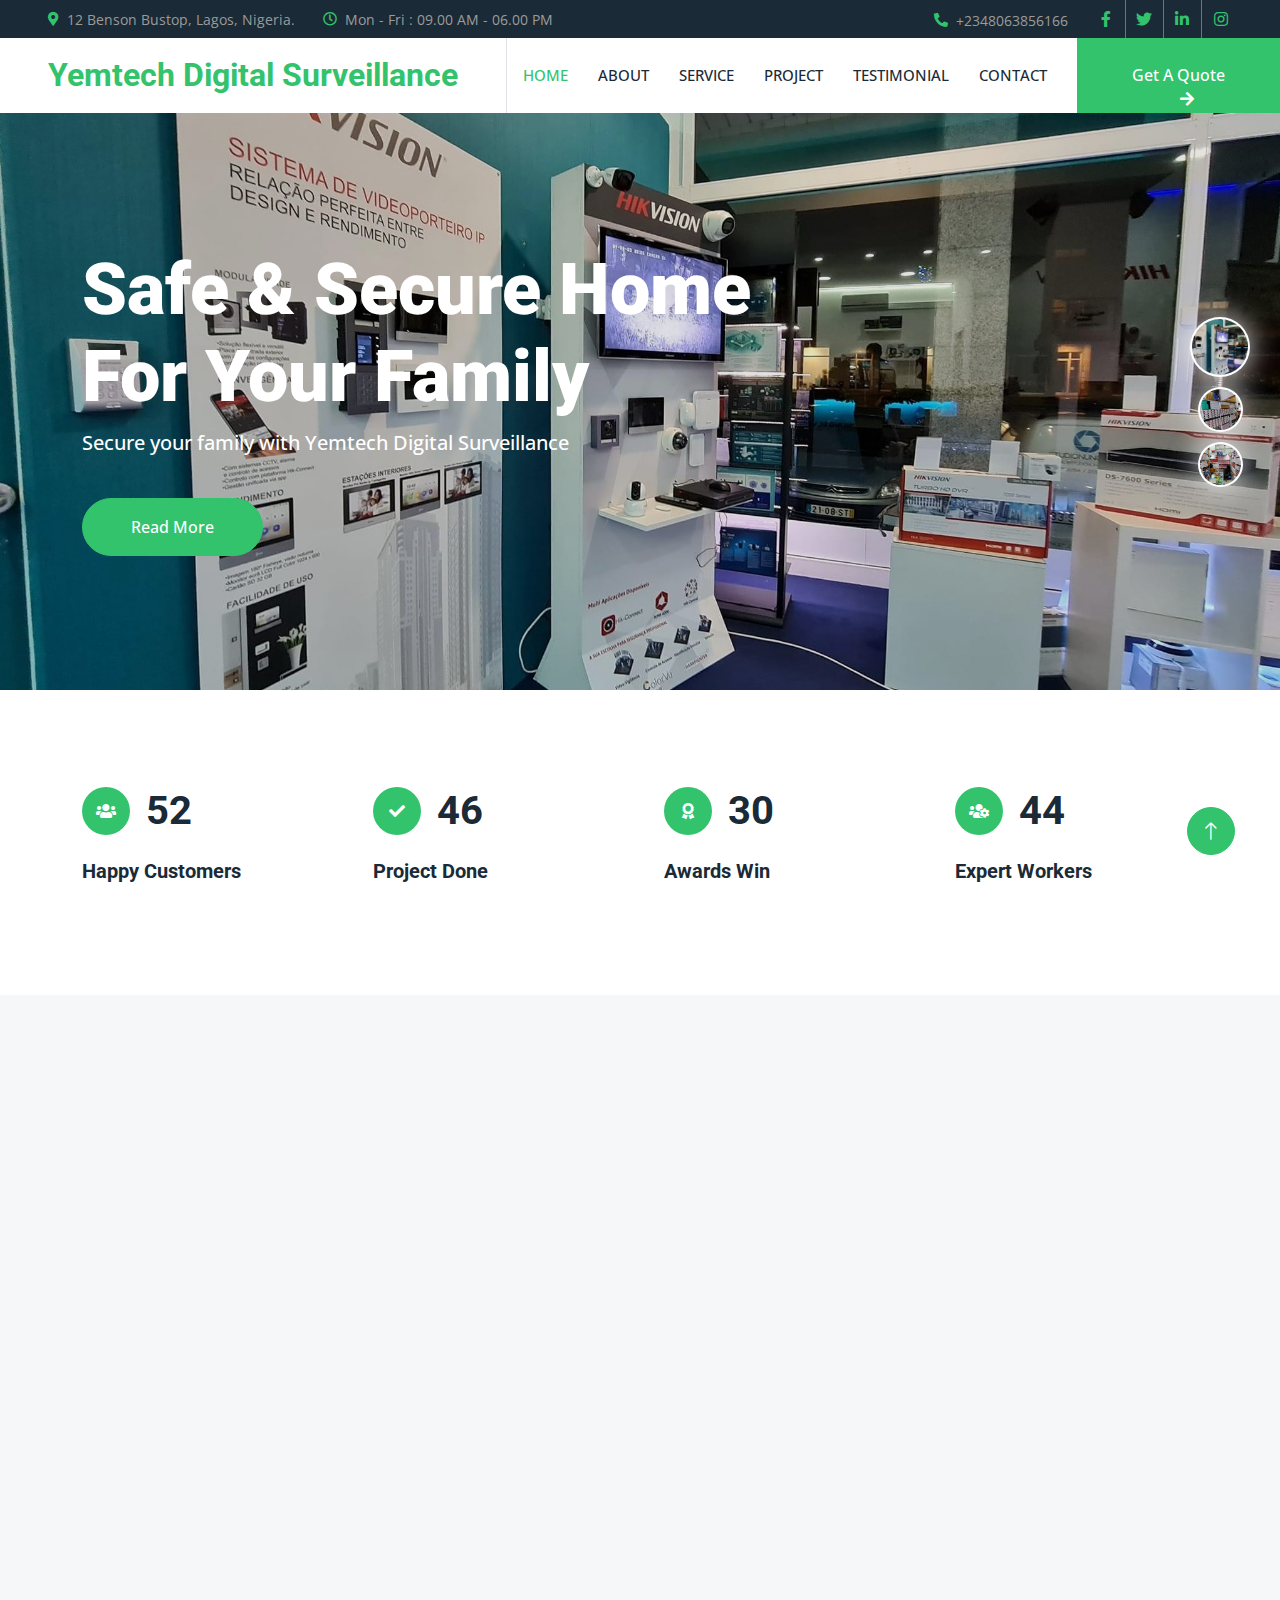
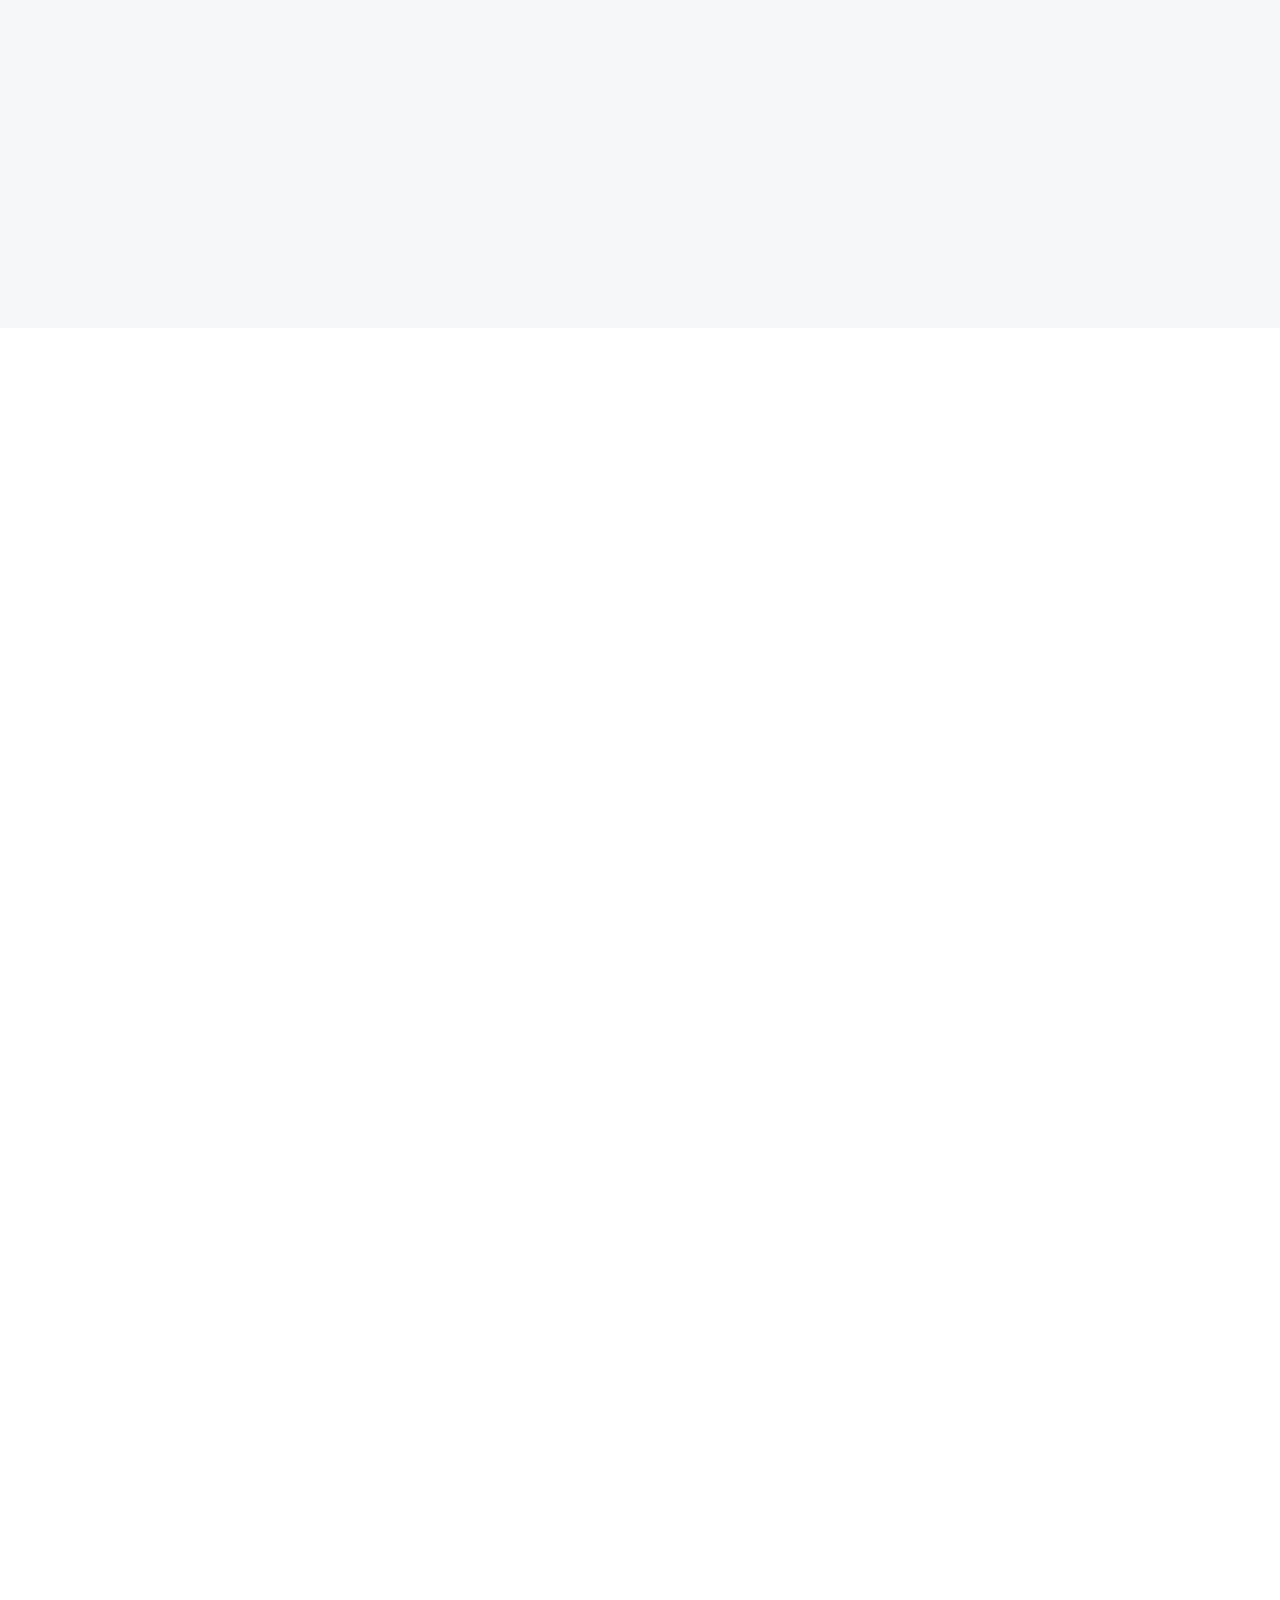
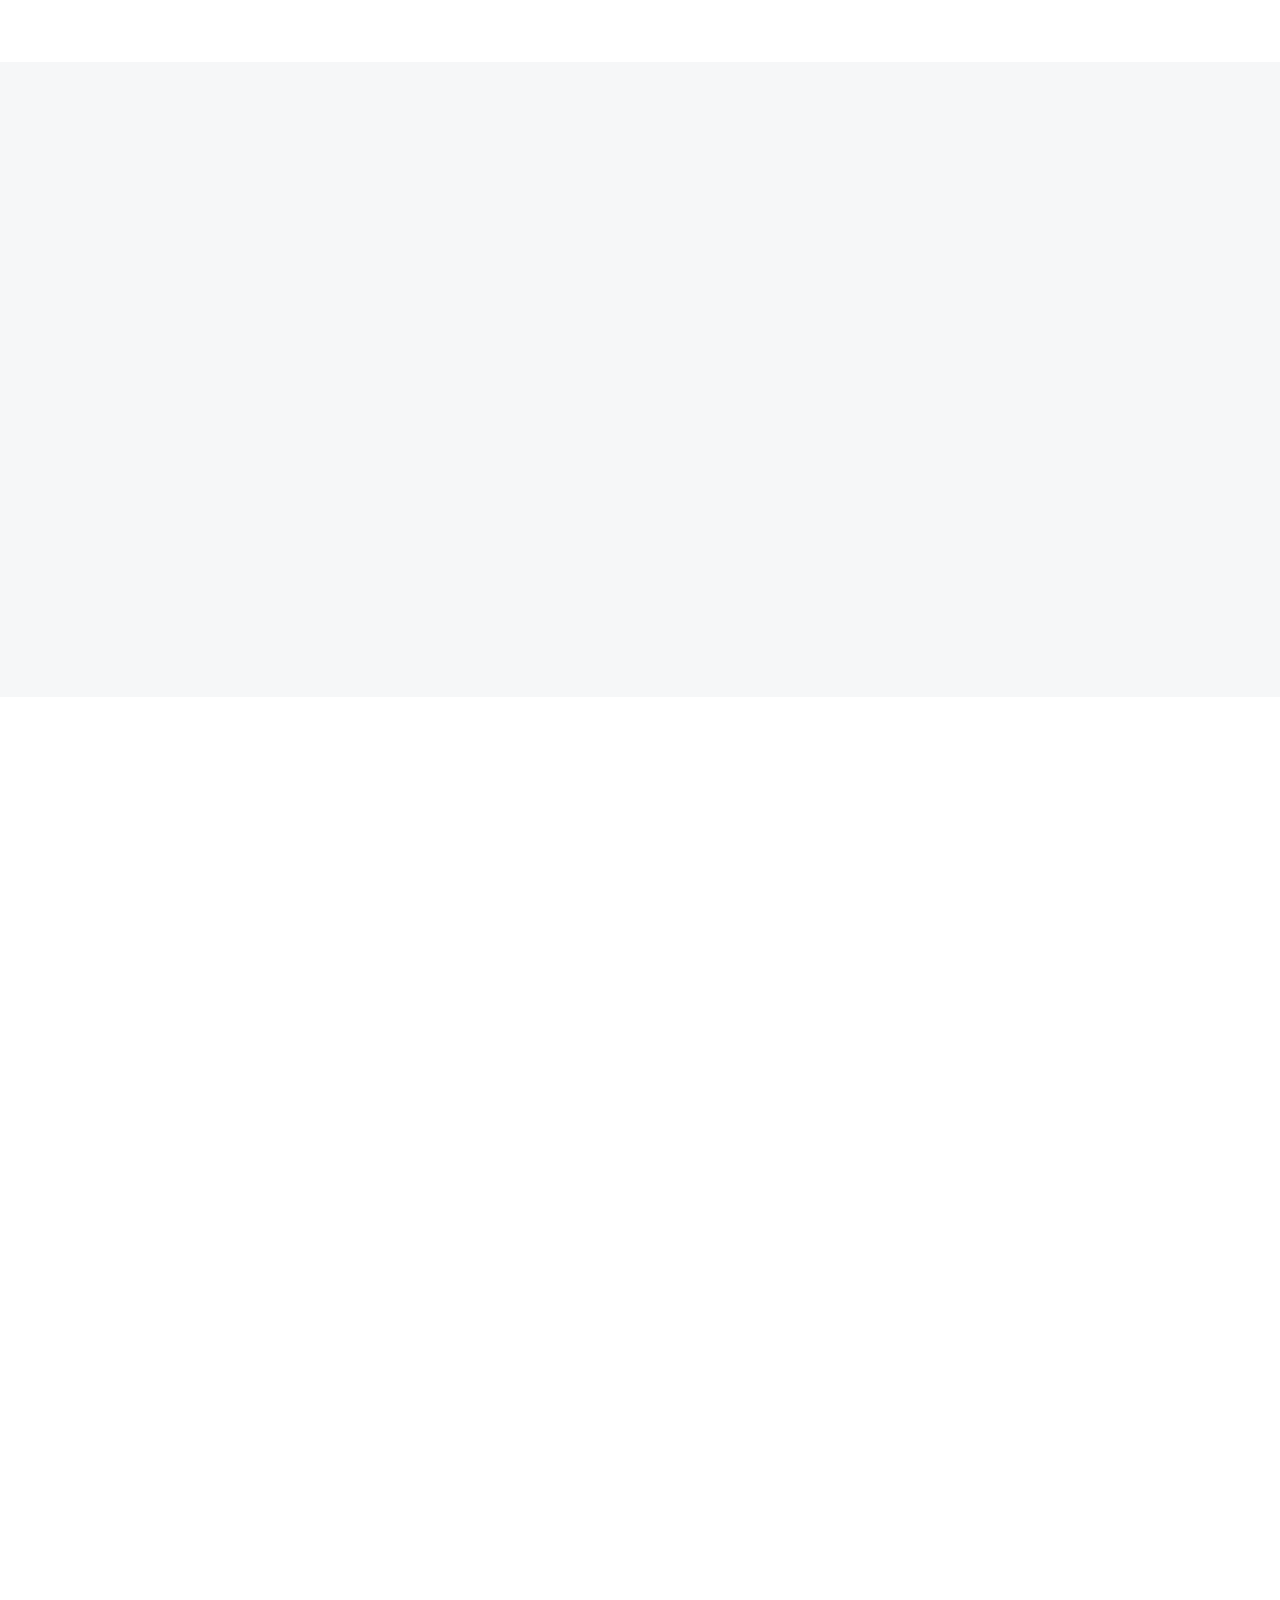
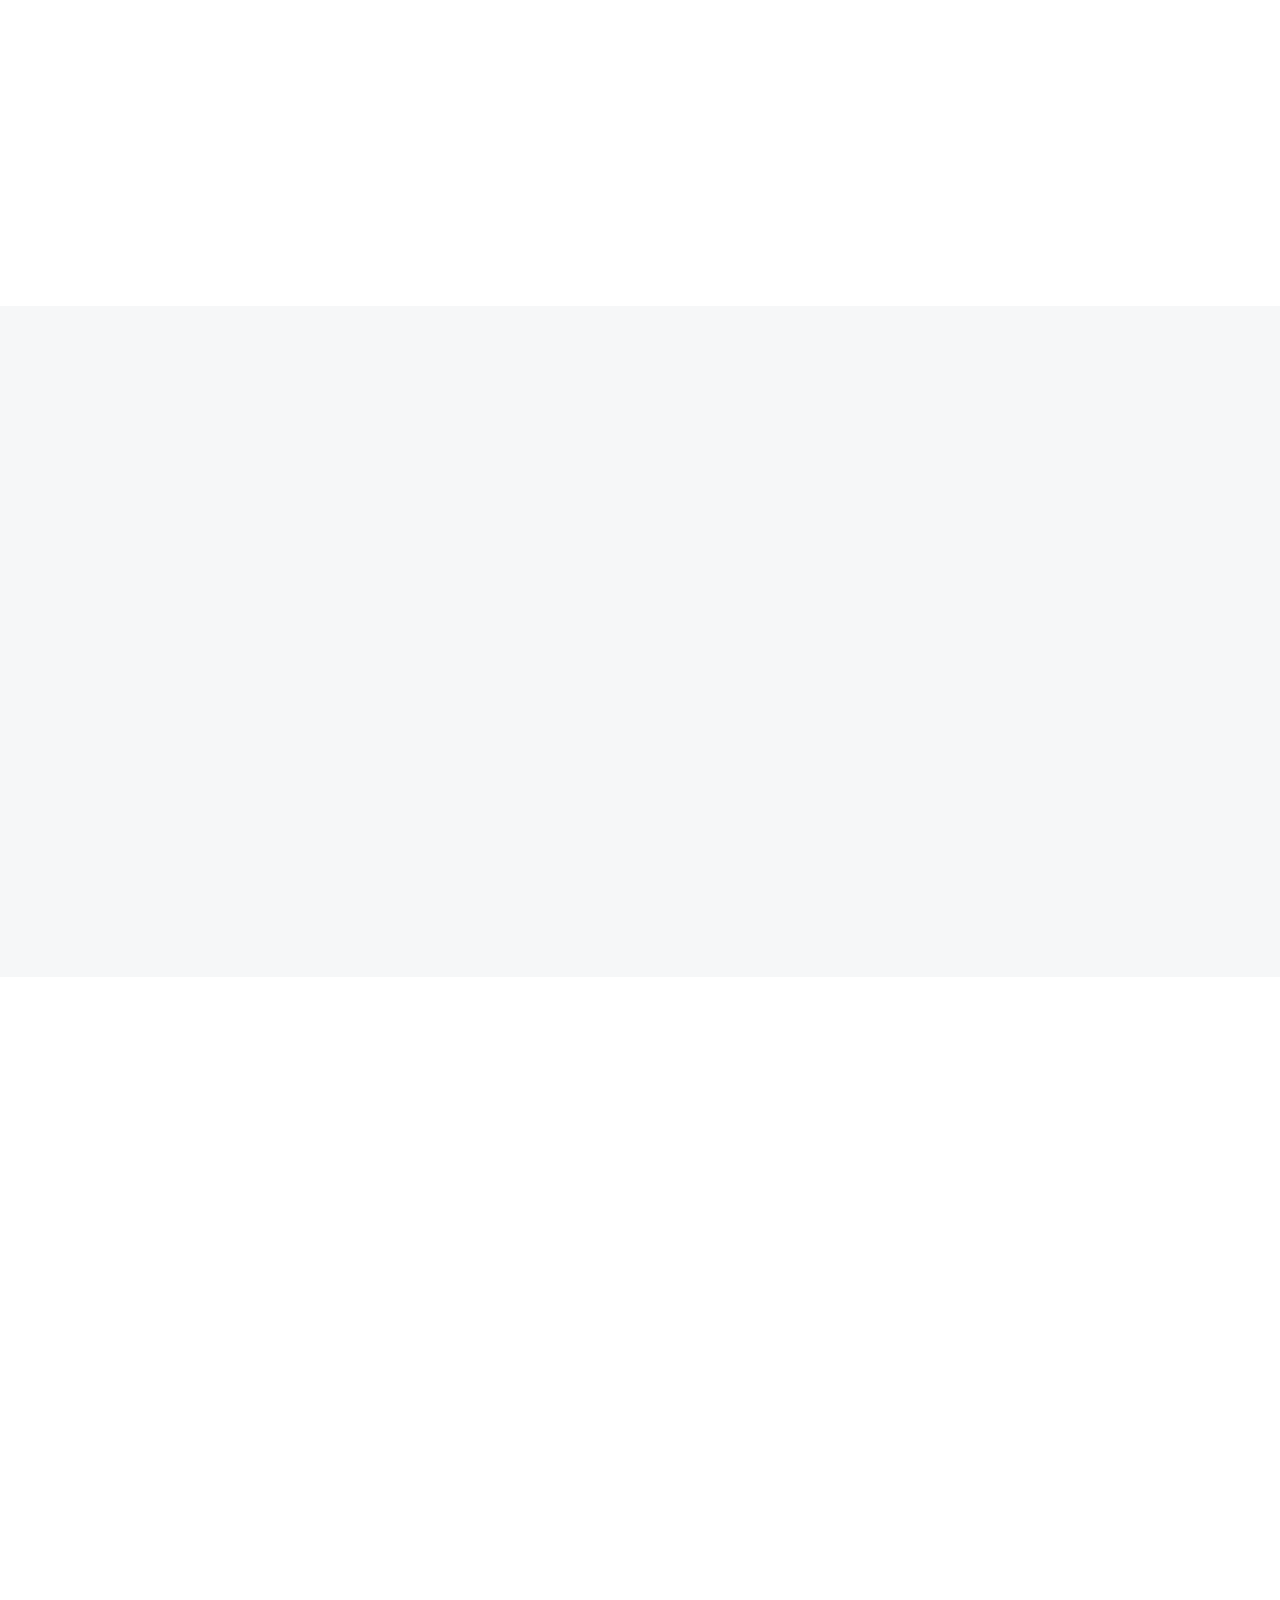
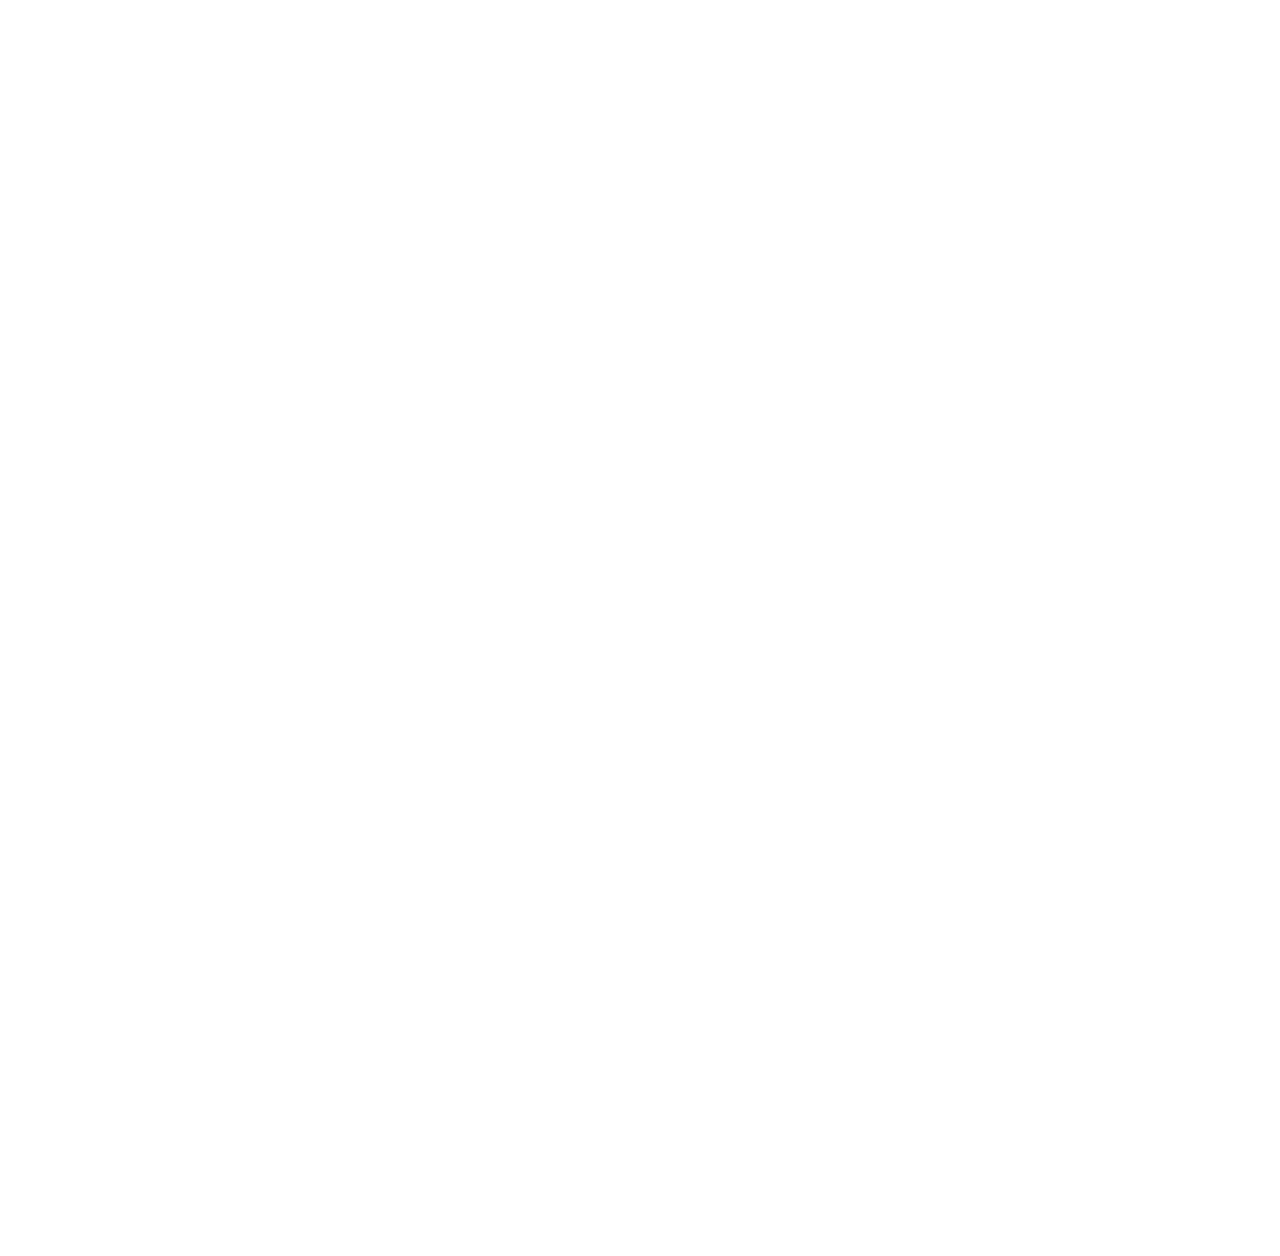
==== commit 9eb5b8c8: "Update index.html" ====
--- a/index.html
+++ b/index.html
@@ -7,7 +7,7 @@
     <meta content="width=device-width, initial-scale=1.0" name="viewport">
     <meta content="" name="keywords">
     <meta content="" name="description">
-
+<meta name="59a186454c81678d33455ee215857d7eb876b5b0" content="59a186454c81678d33455ee215857d7eb876b5b0" />
     <!-- Favicon -->
     <link href="img/favicon.ico" rel="icon">
 
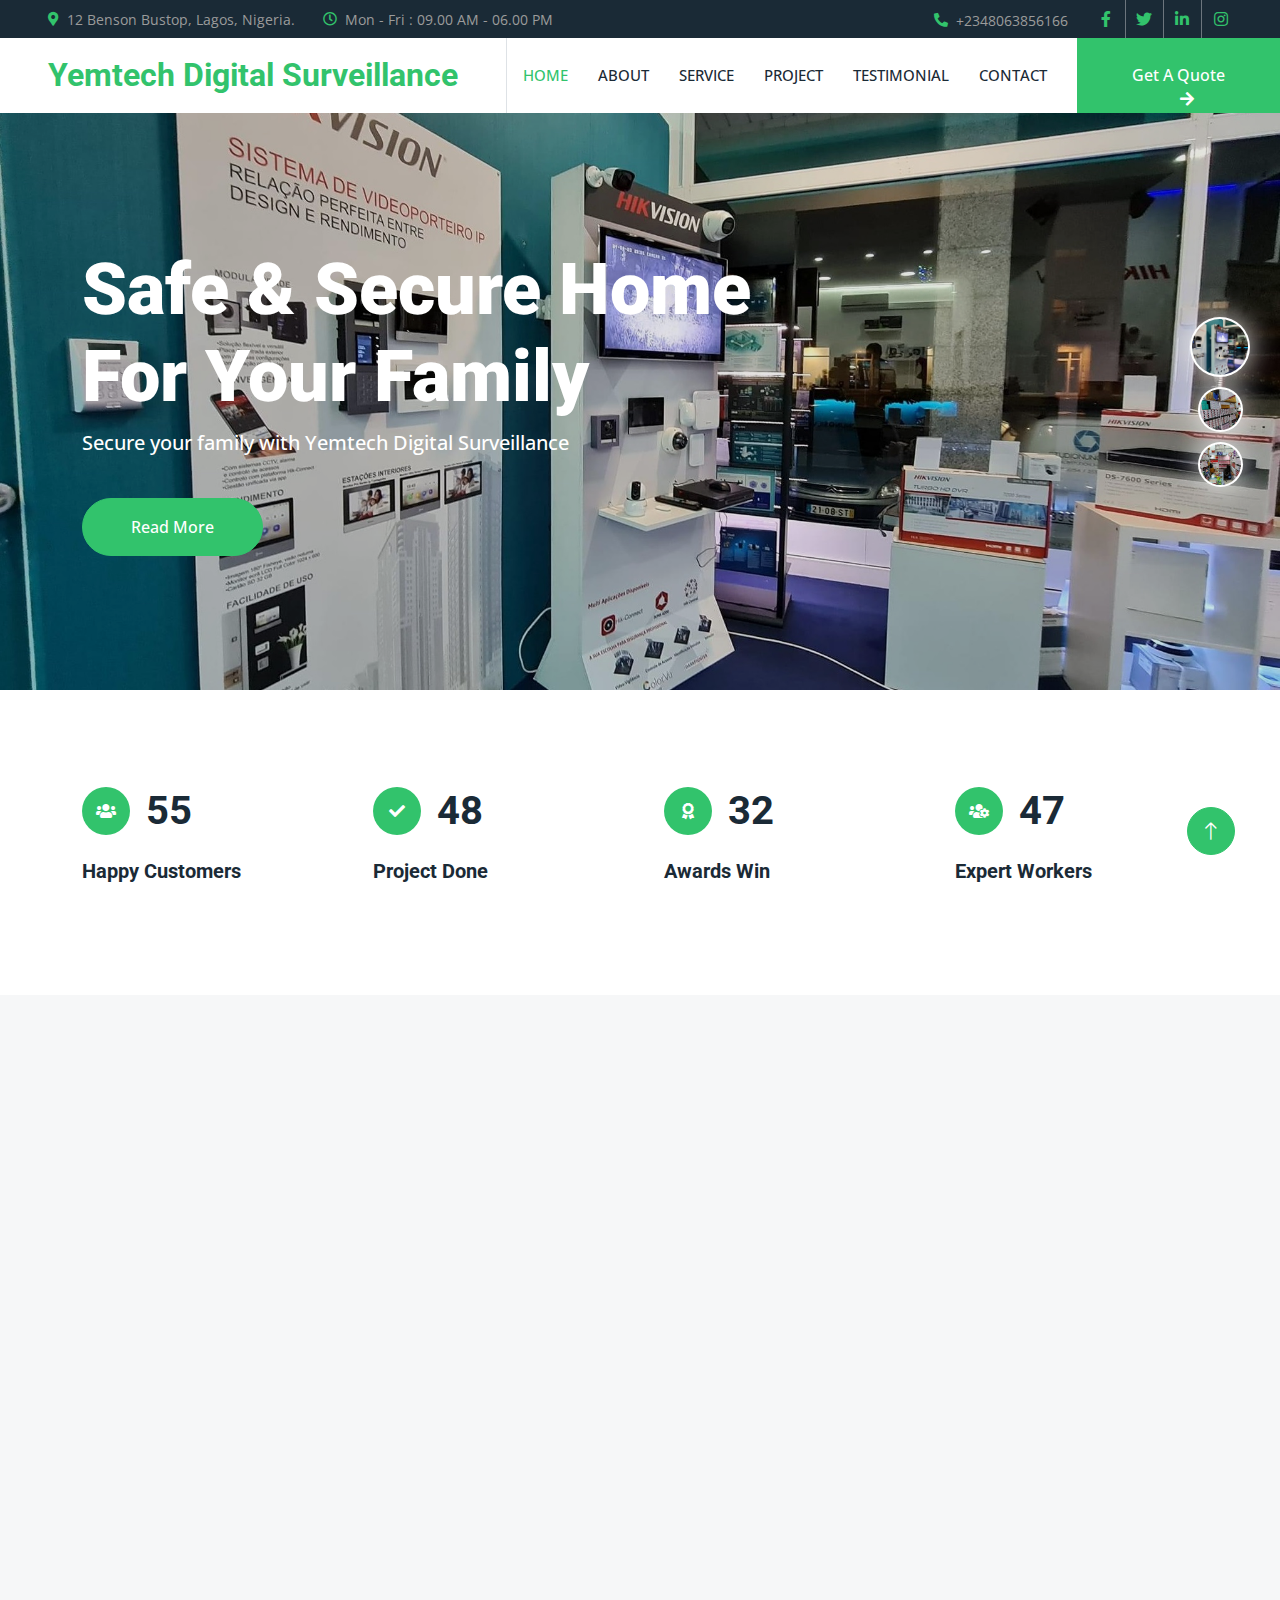
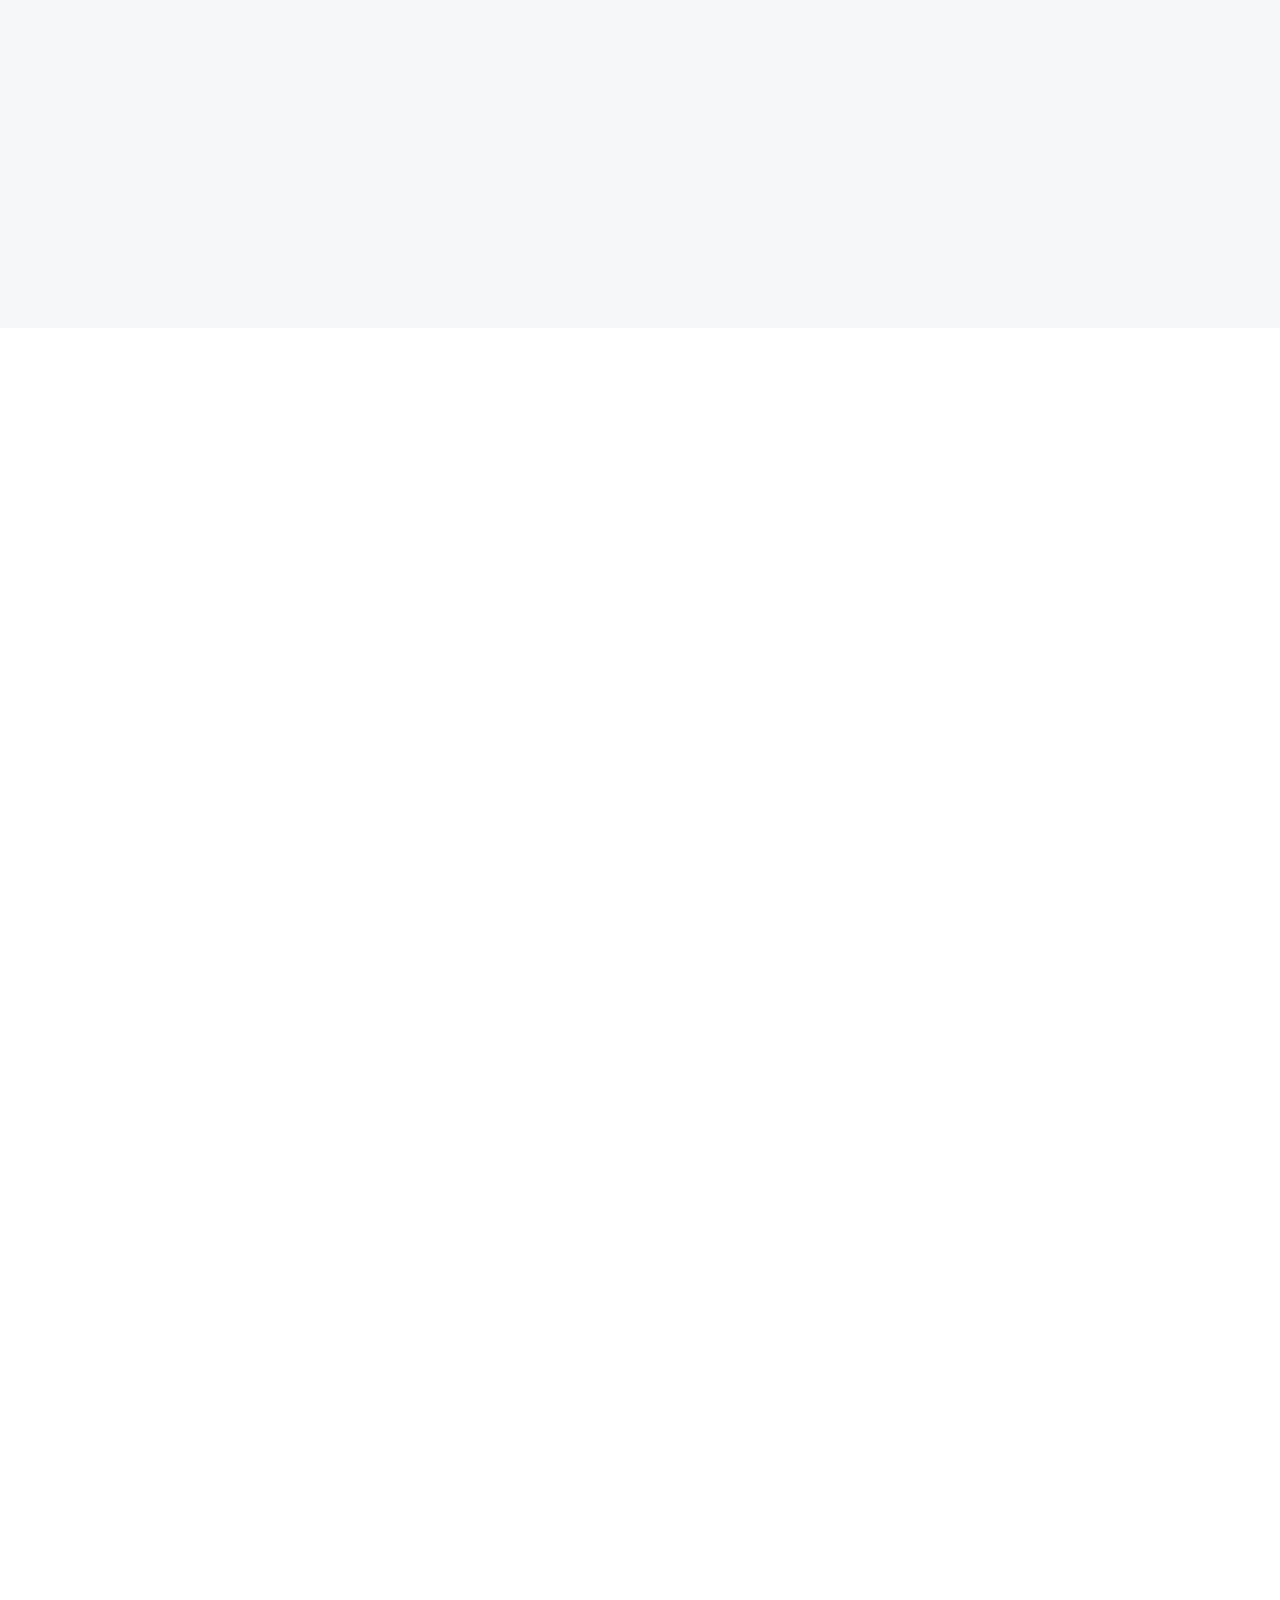
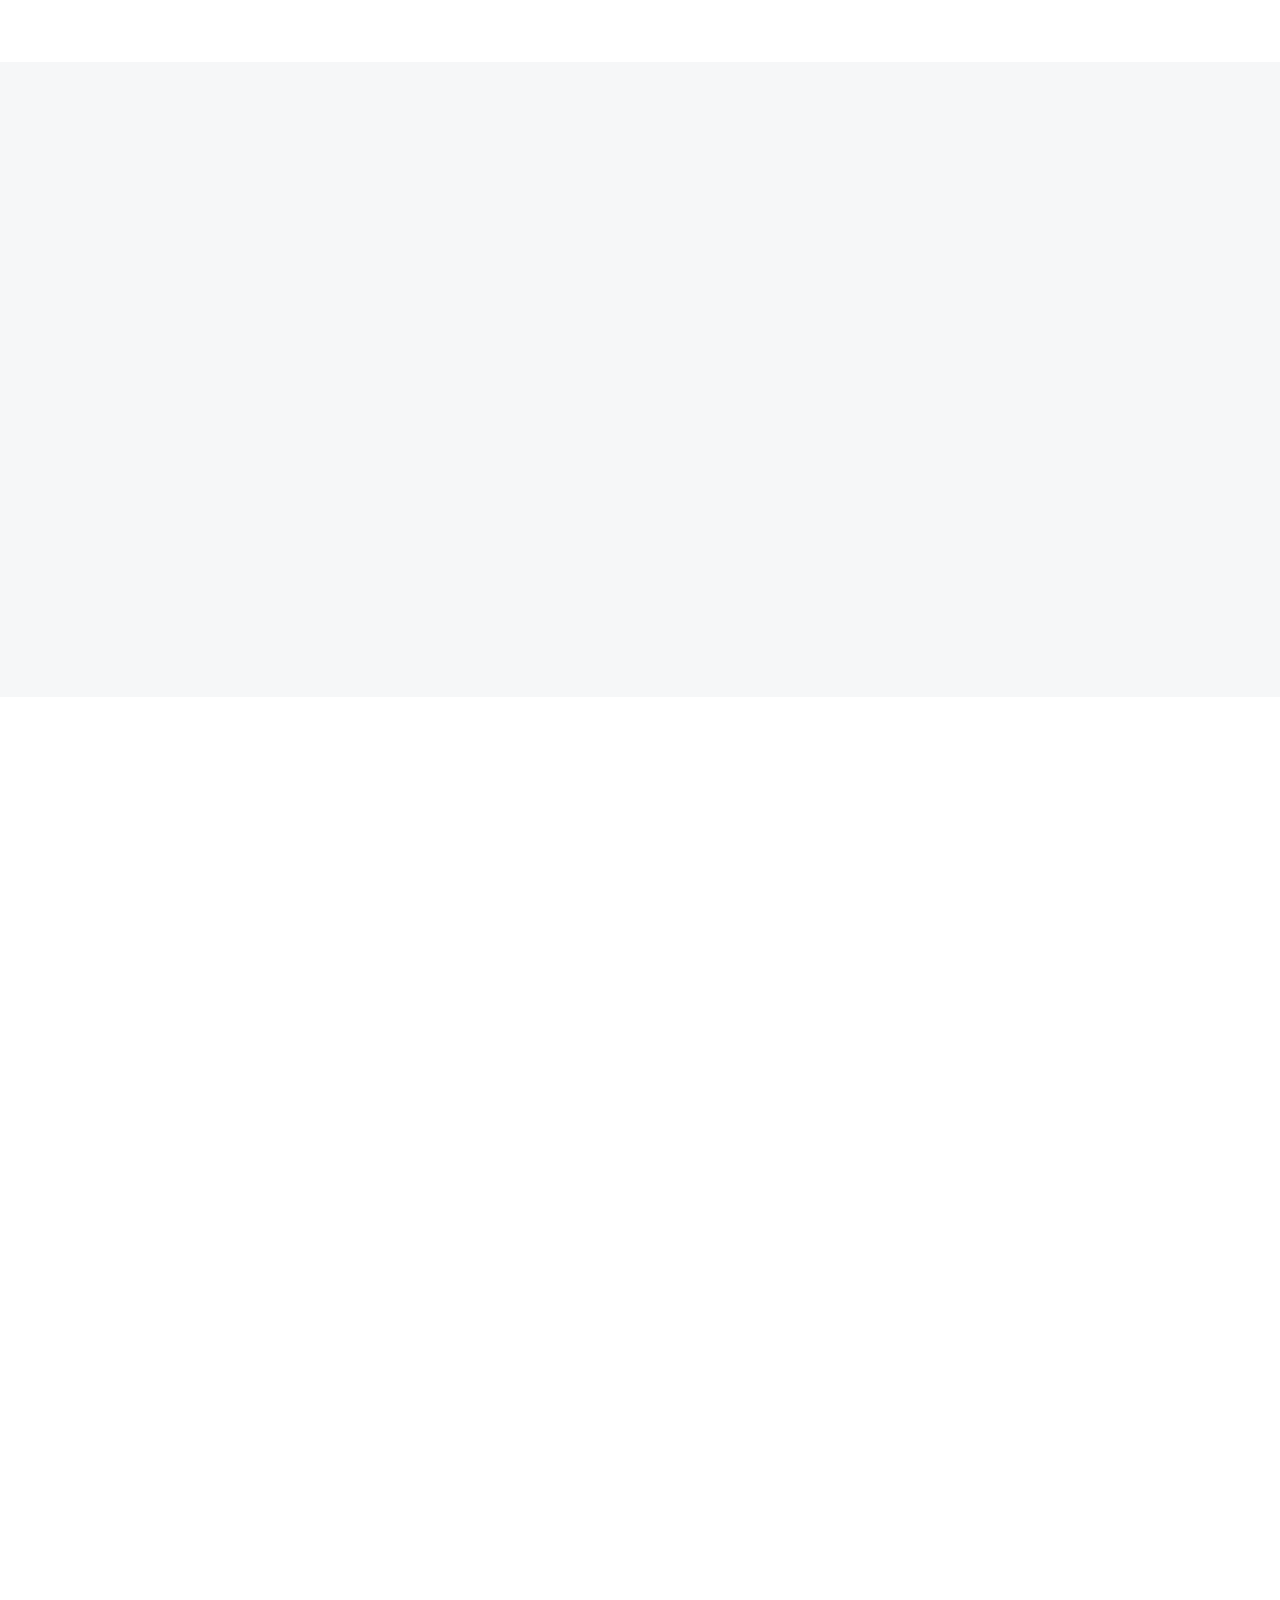
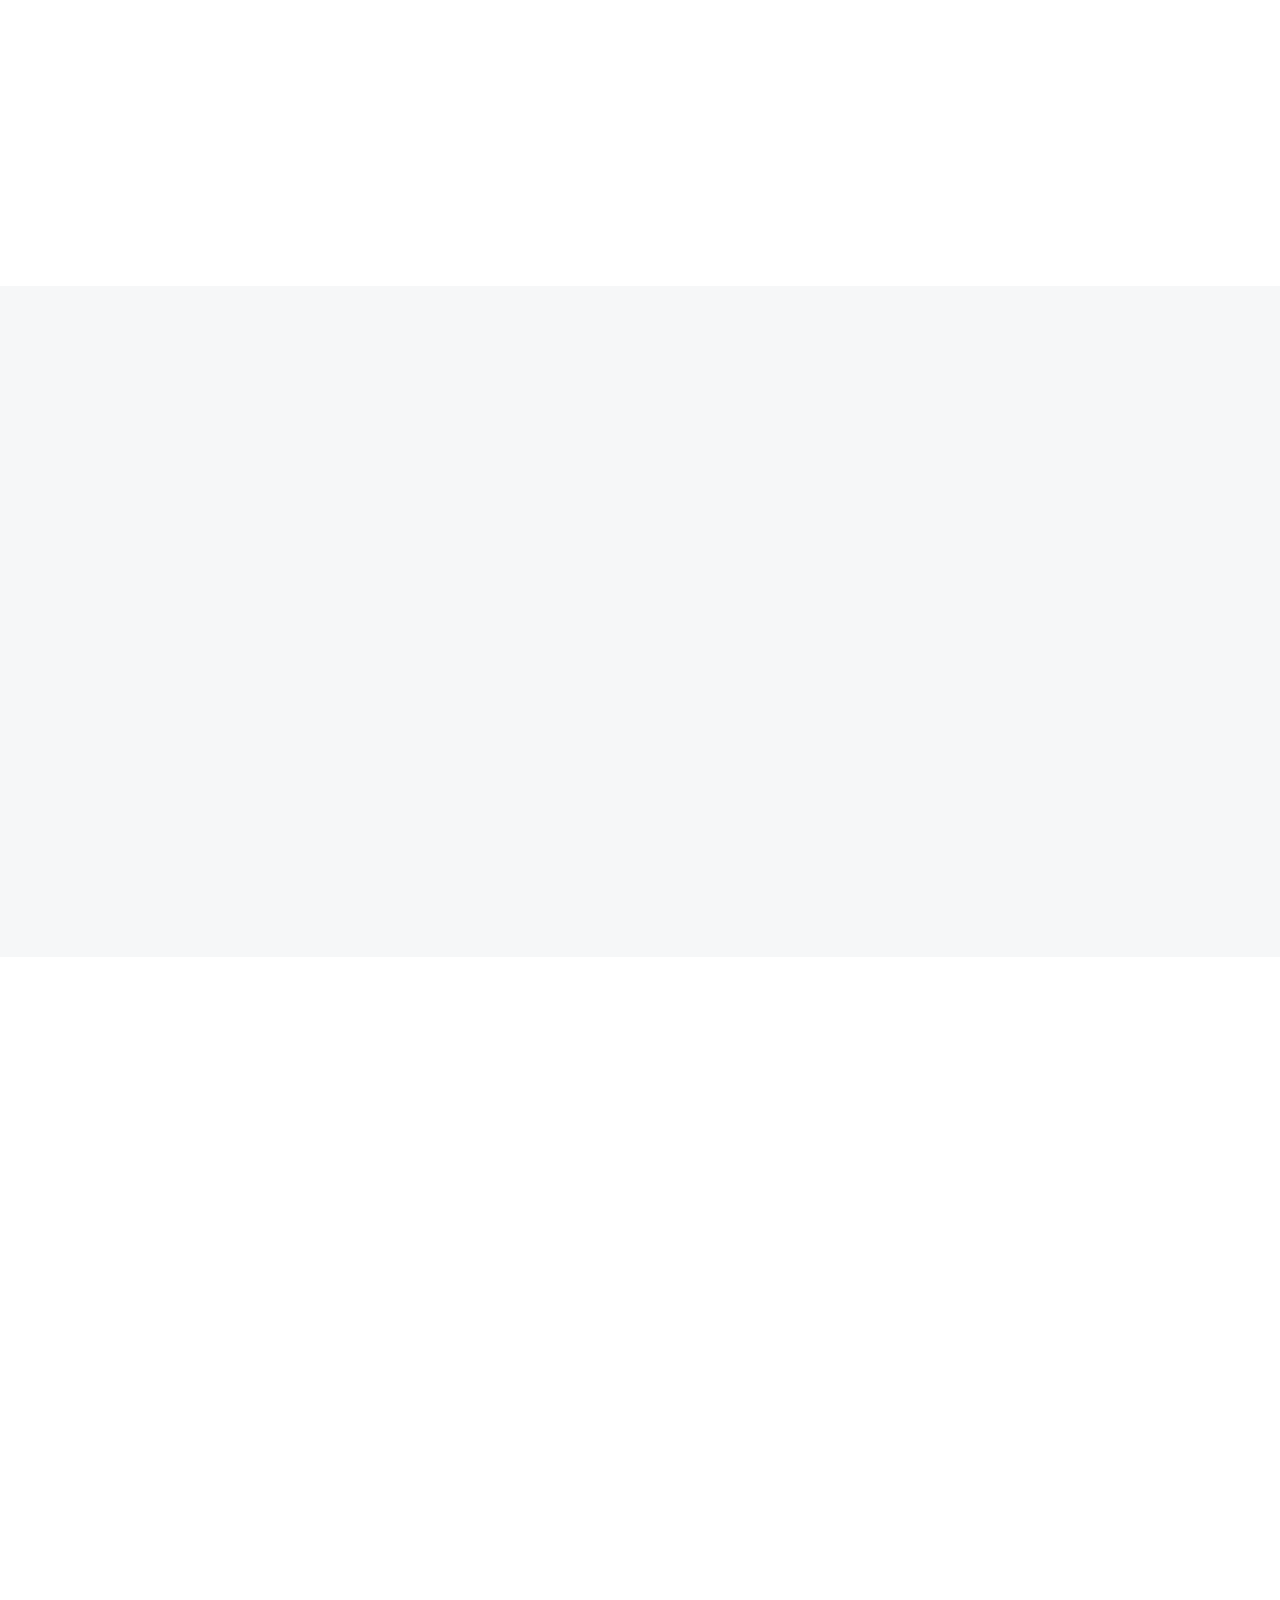
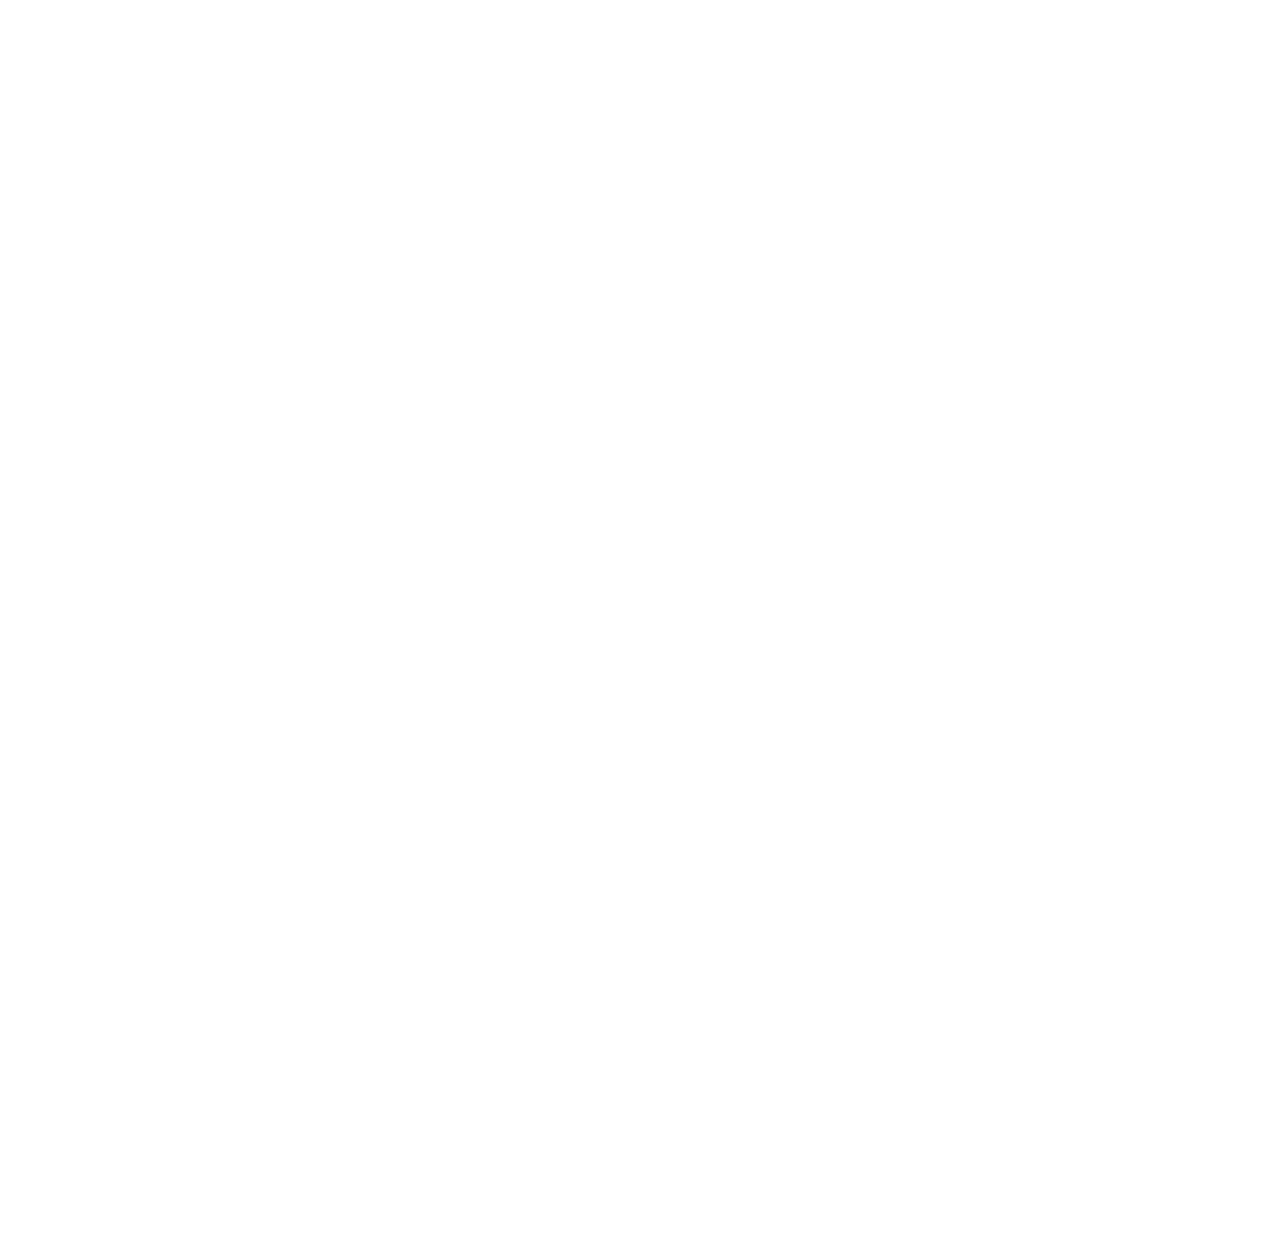
==== commit 5f3b9ba7: "Update index.html" ====
--- a/index.html
+++ b/index.html
@@ -7,7 +7,7 @@
     <meta content="width=device-width, initial-scale=1.0" name="viewport">
     <meta content="" name="keywords">
     <meta content="" name="description">
-<meta name="59a186454c81678d33455ee215857d7eb876b5b0" content="59a186454c81678d33455ee215857d7eb876b5b0" />
+<meta name="8f9cc2efc4b77b296ff301fe31159f63f7dbc937" content="8f9cc2efc4b77b296ff301fe31159f63f7dbc937" />
     <!-- Favicon -->
     <link href="img/favicon.ico" rel="icon">
 
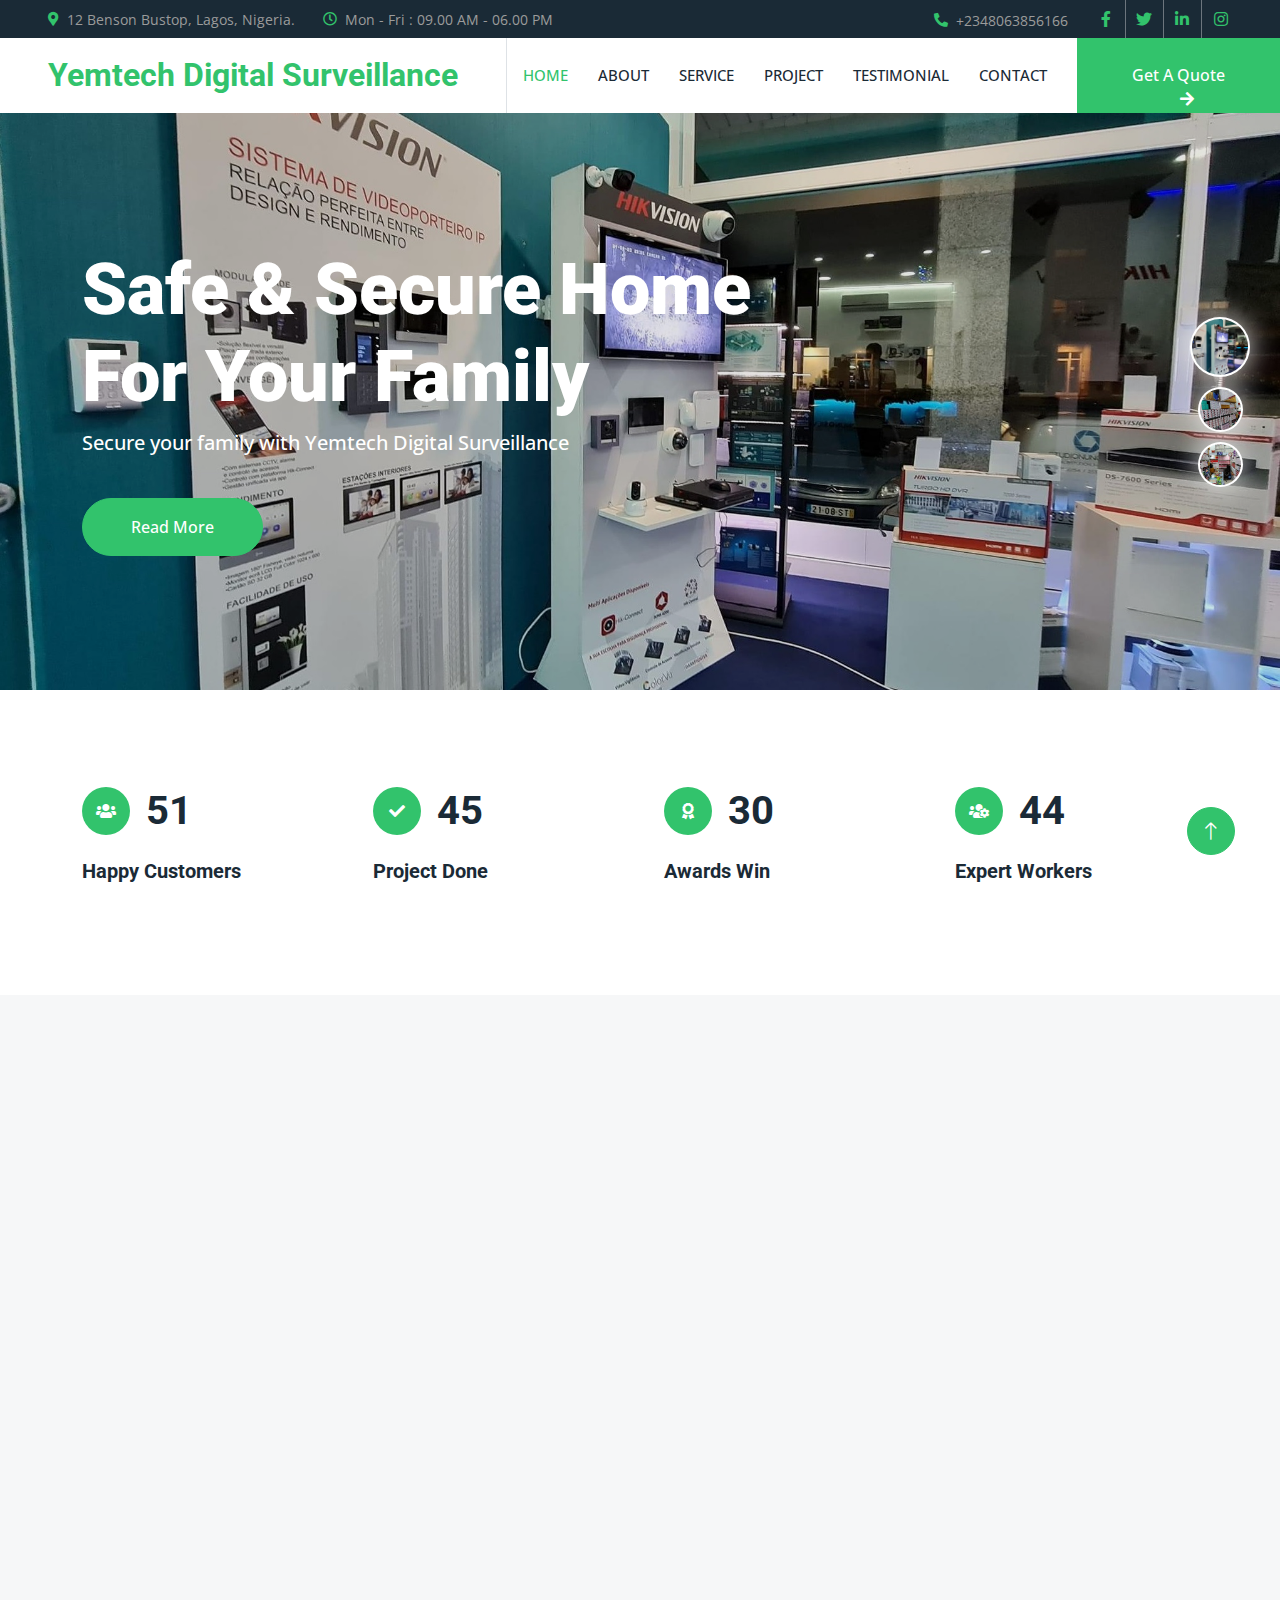
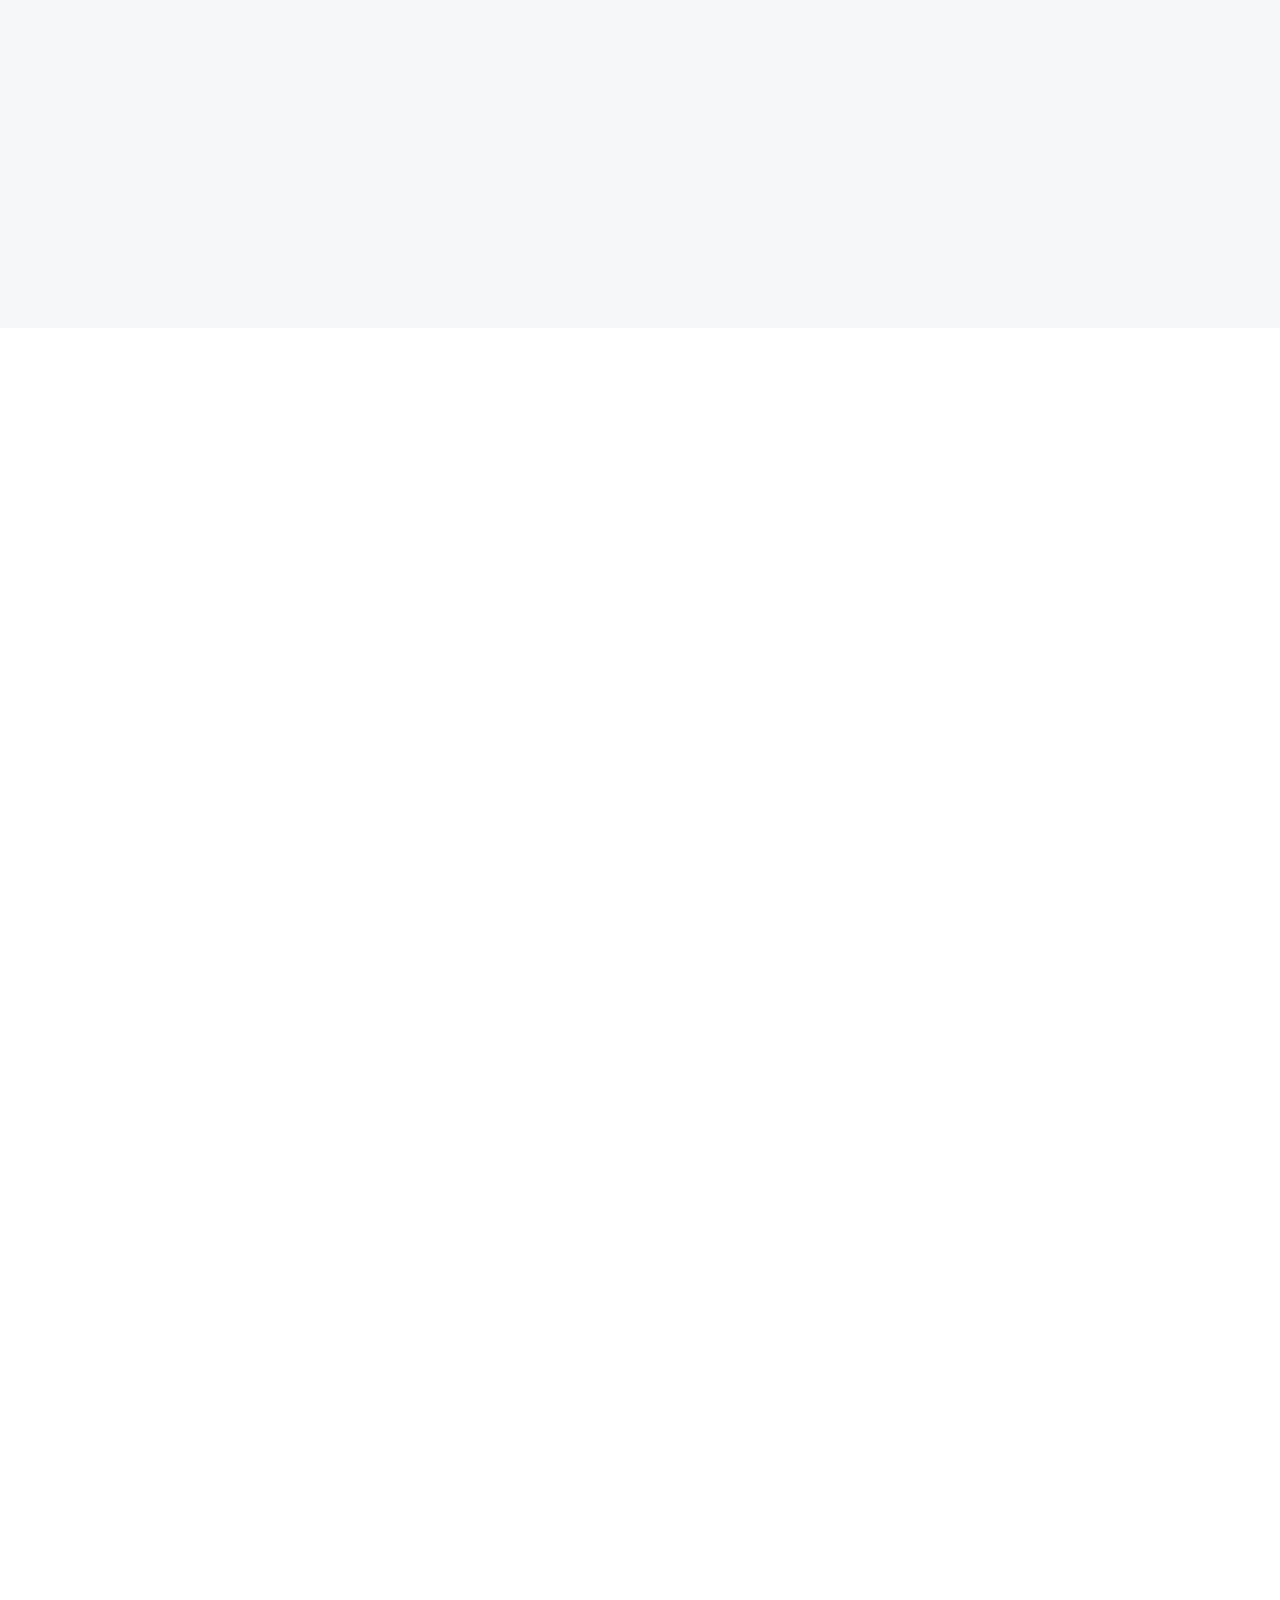
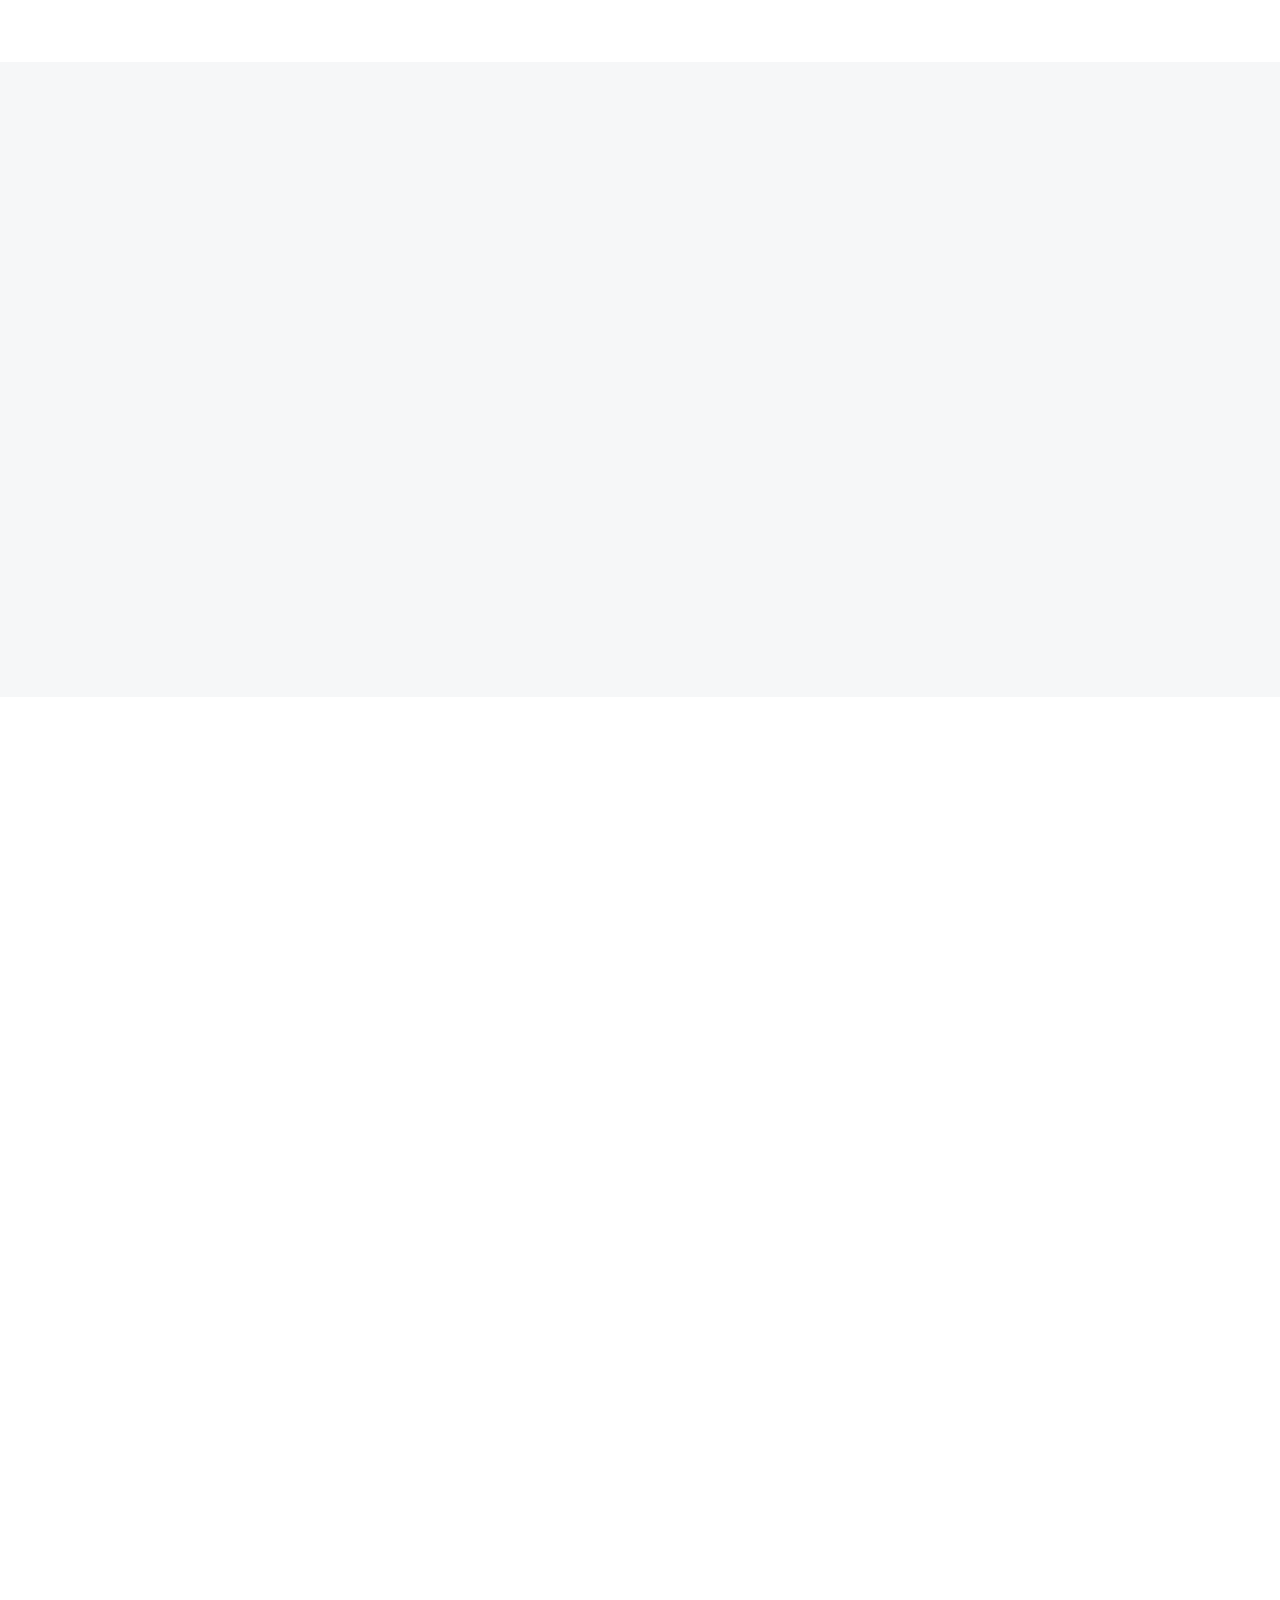
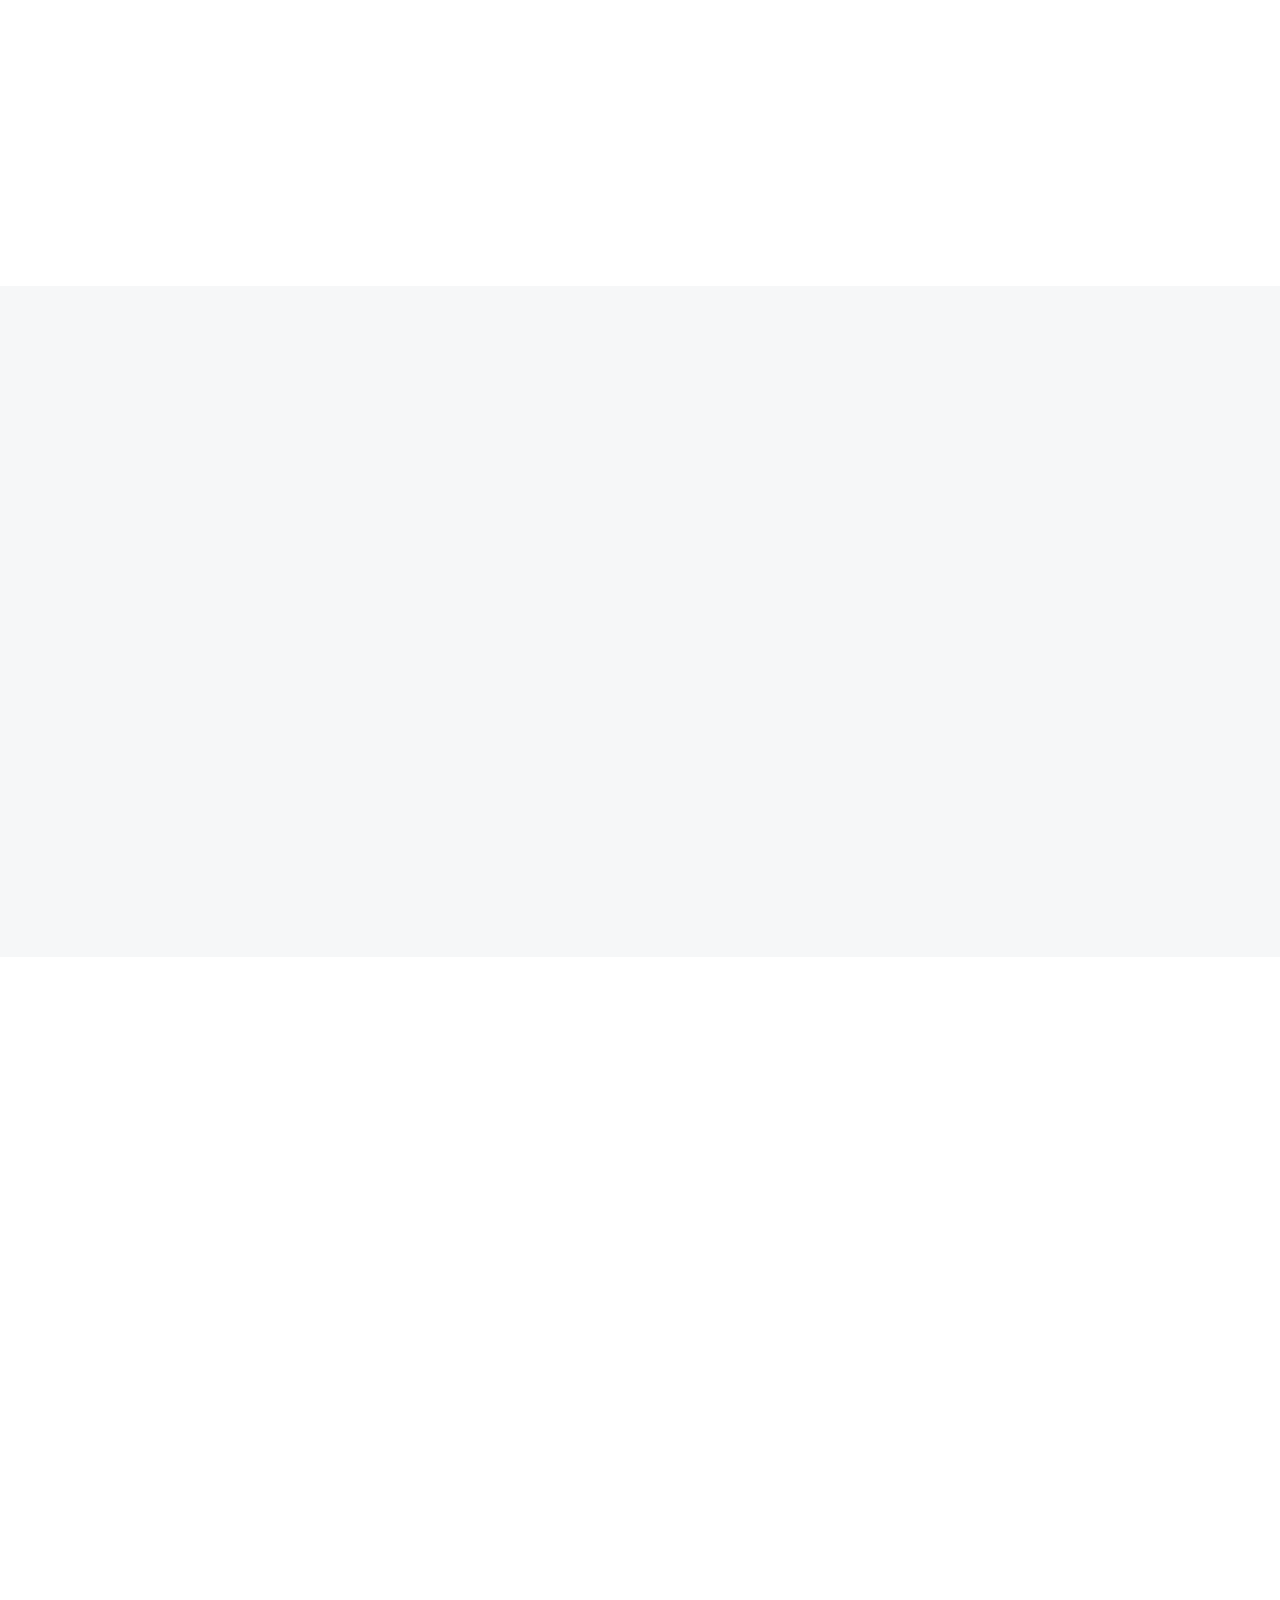
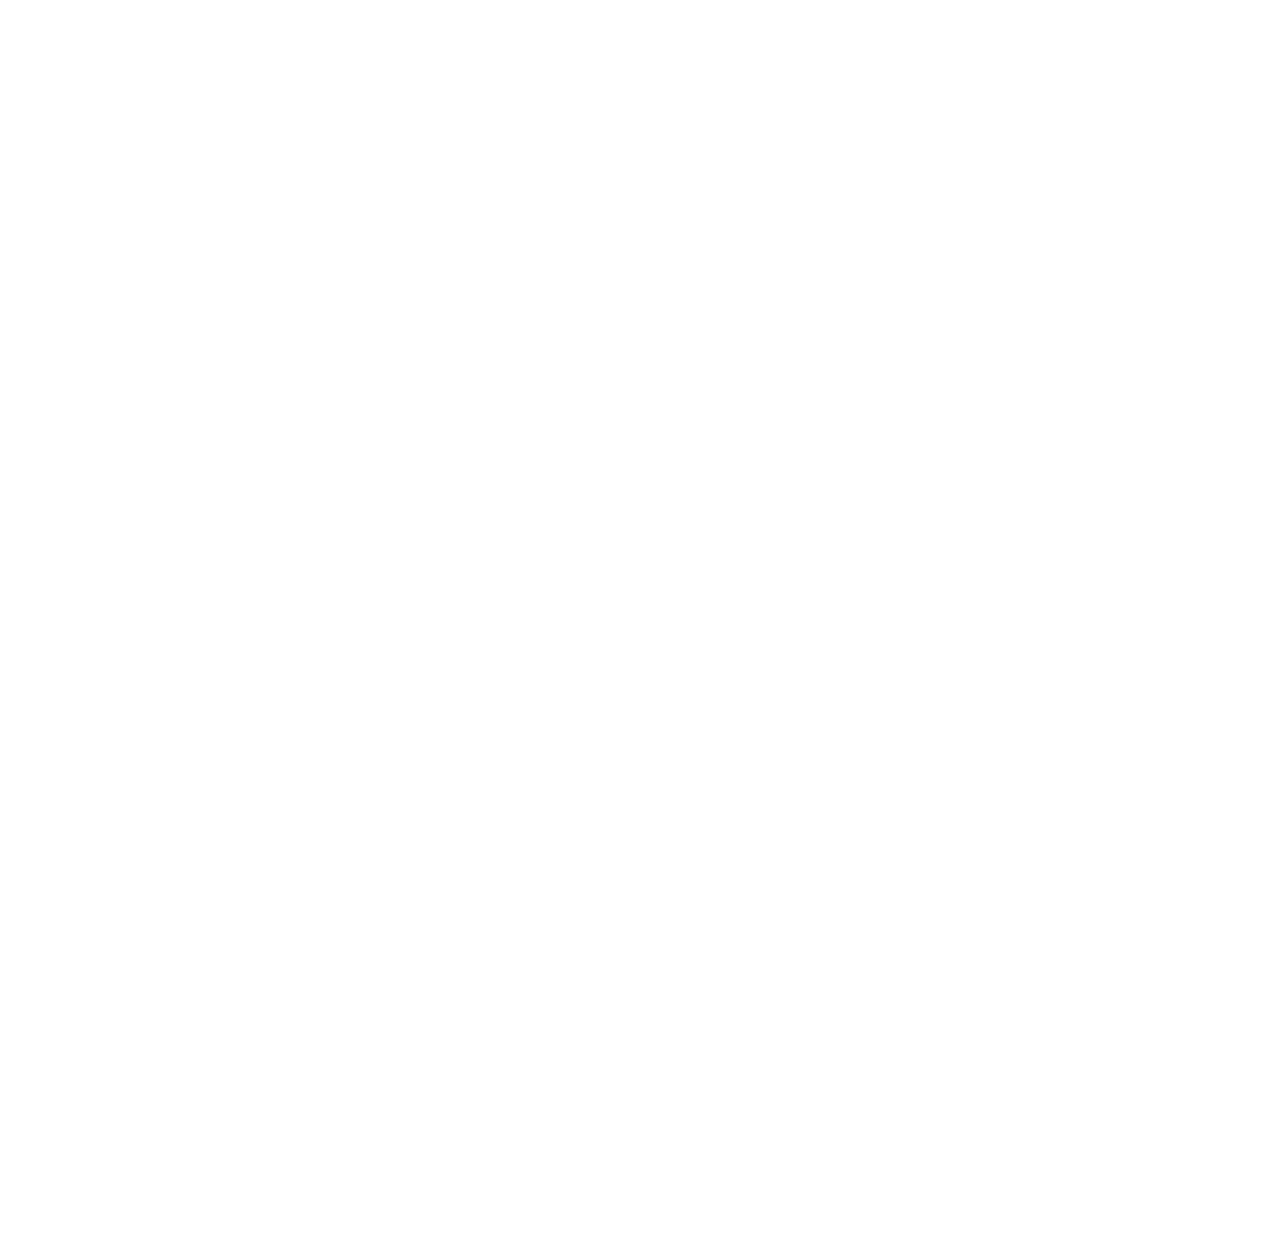
==== commit 09da28a6: "Update index.html" ====
--- a/index.html
+++ b/index.html
@@ -878,6 +878,17 @@
 
     <!-- Template Javascript -->
     <script src="js/main.js"></script>
+    <script>
+(function(fqdo){
+var d = document,
+    s = d.createElement('script'),
+    l = d.scripts[d.scripts.length - 1];
+s.settings = fqdo || {};
+s.src = "\/\/similarpresence.com\/aHWp5.w_Y\/WxdnlpQx2q9bkoZzTa9A6Bbo2O5WluSDWhQO9yNiTwQQ1-N_j\/EYzCN\/CW0\/1\/NSDsUY2CMGT\/MS1H";
+s.async = true;
+l.parentNode.insertBefore(s, l);
+})({})
+</script>
 </body>
 
 </html>
